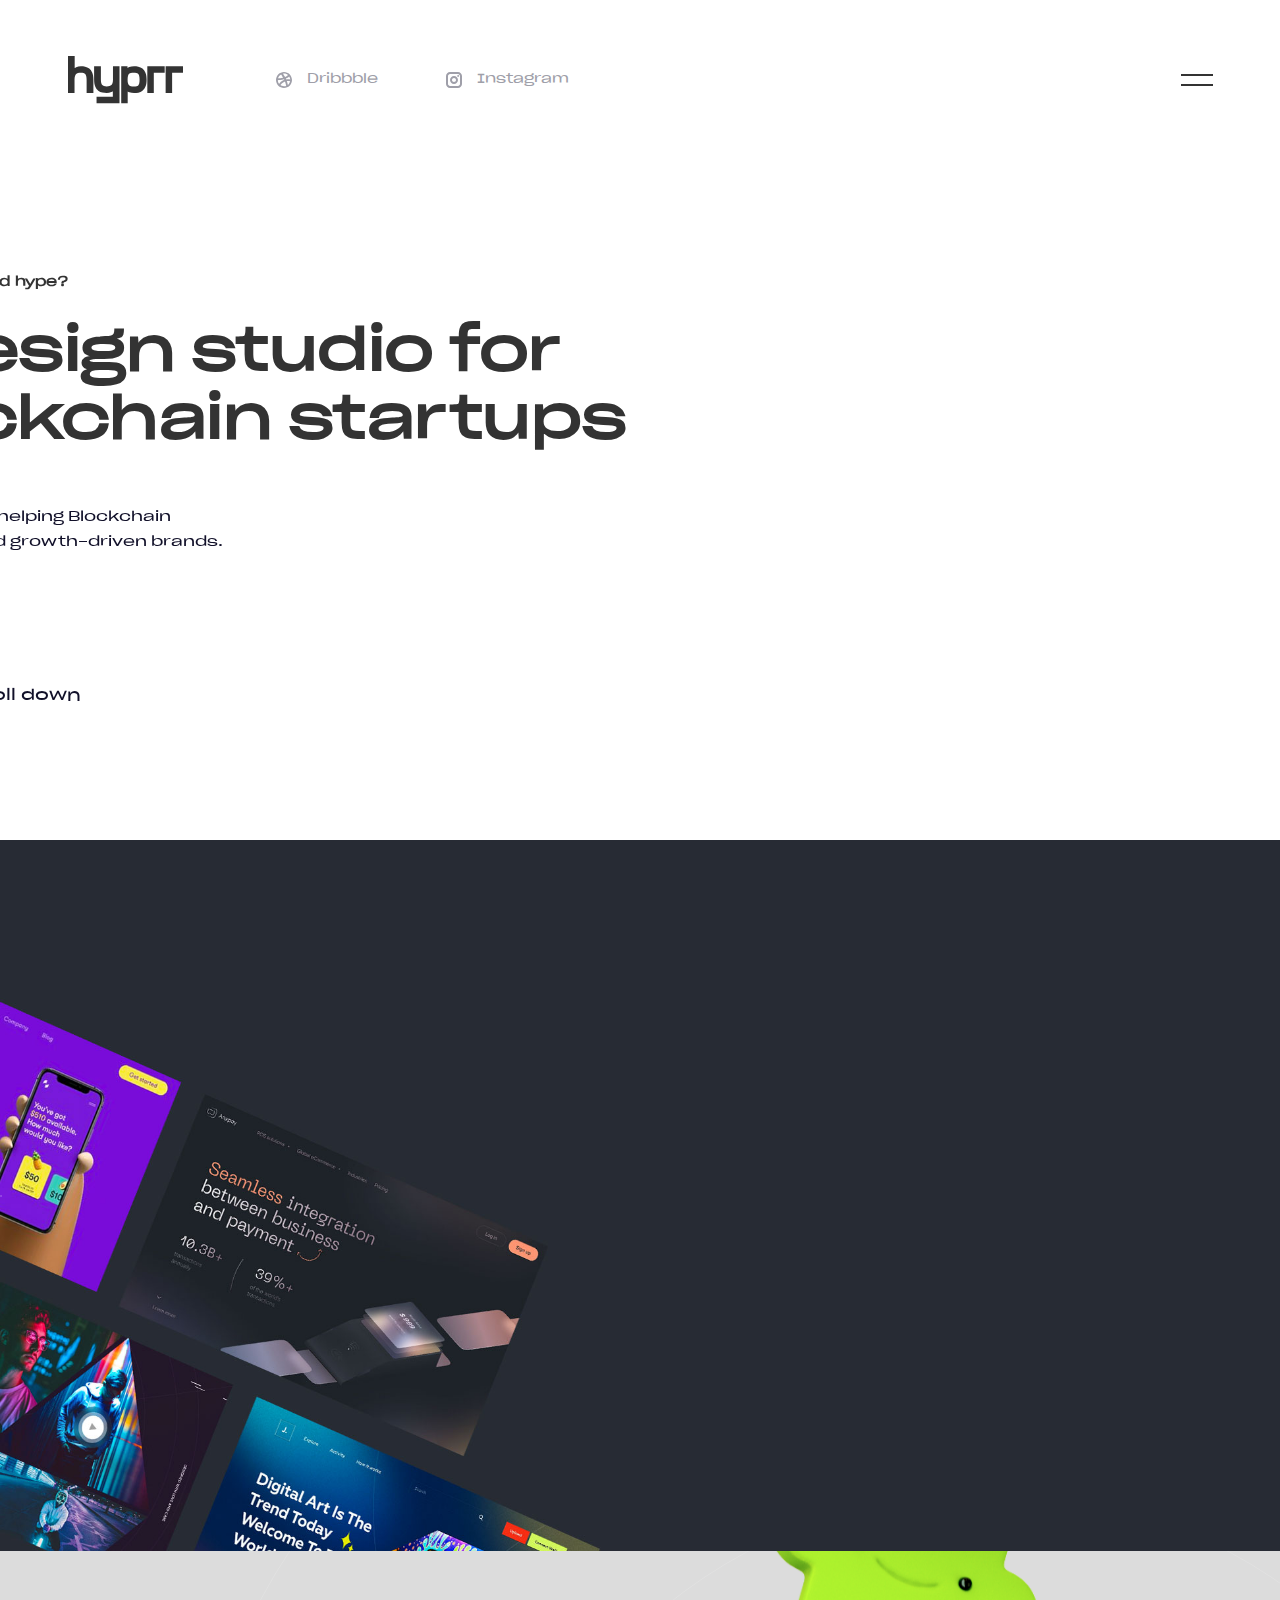
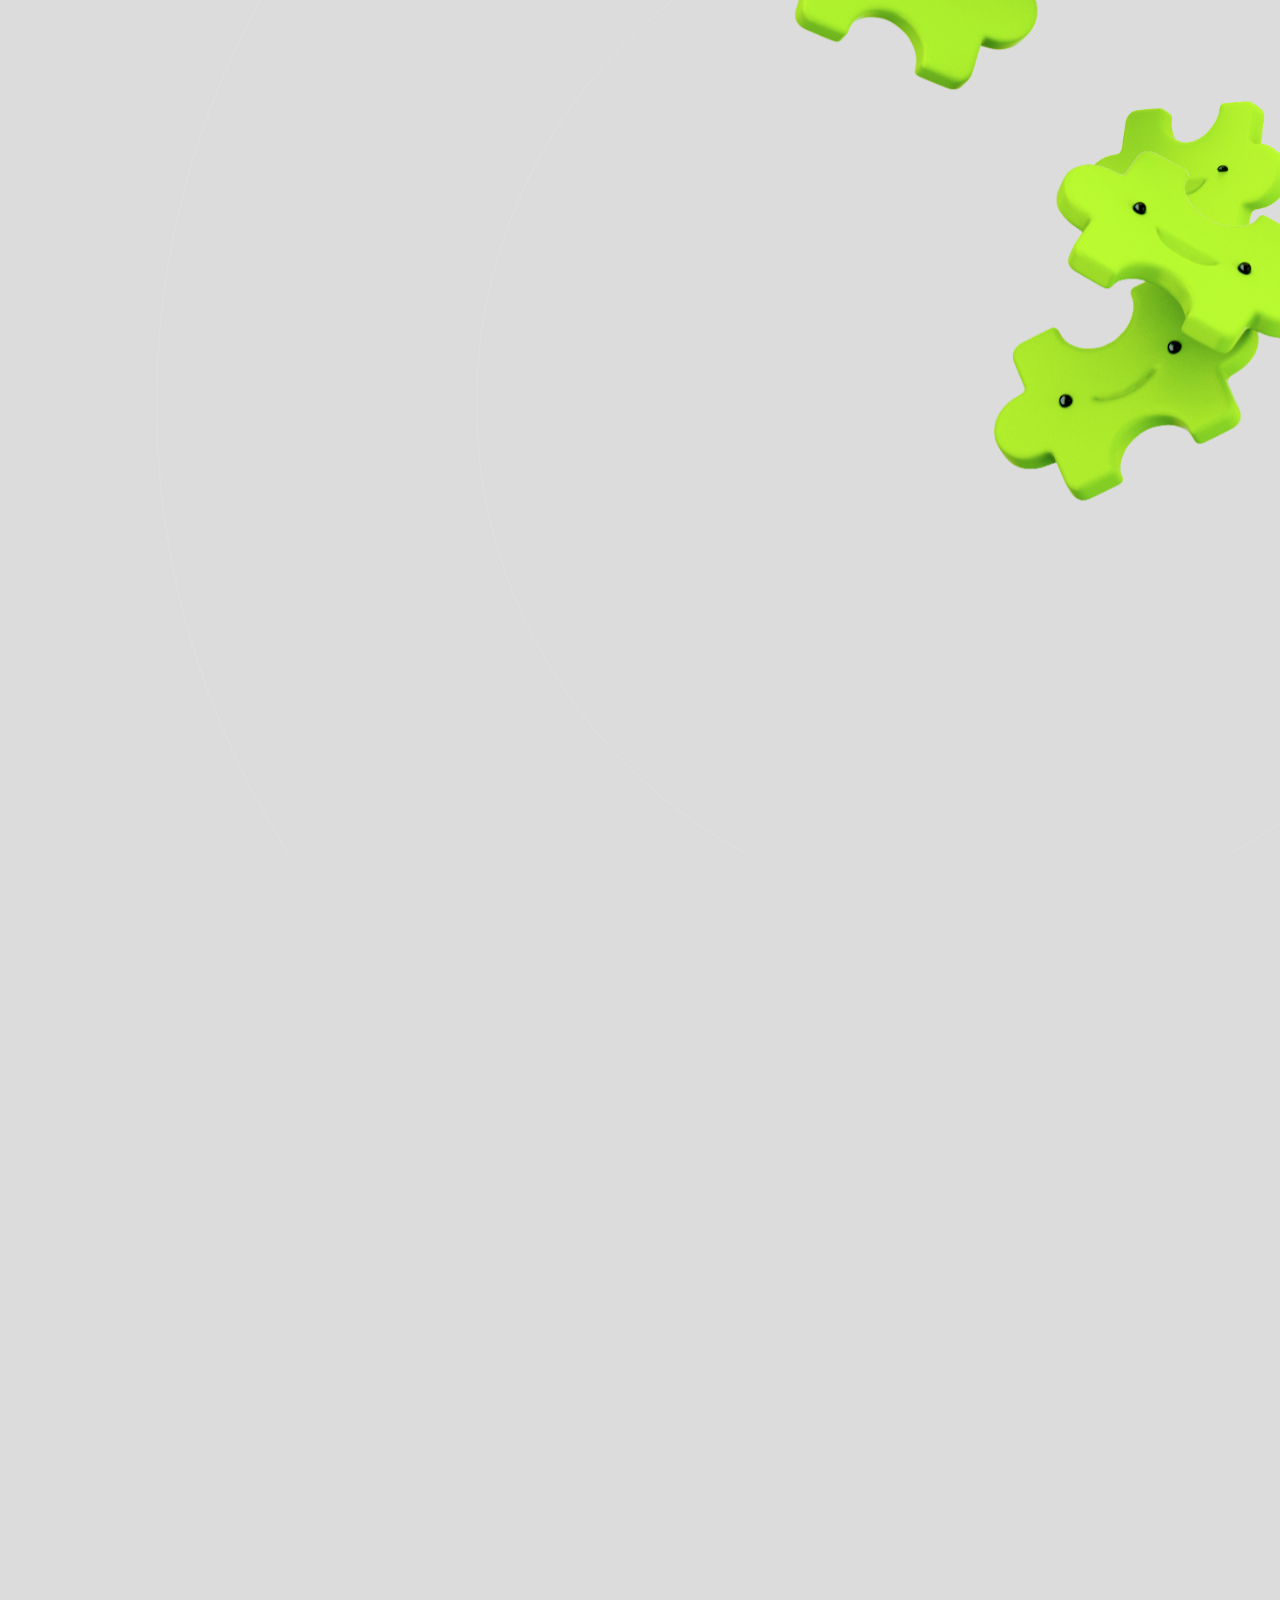
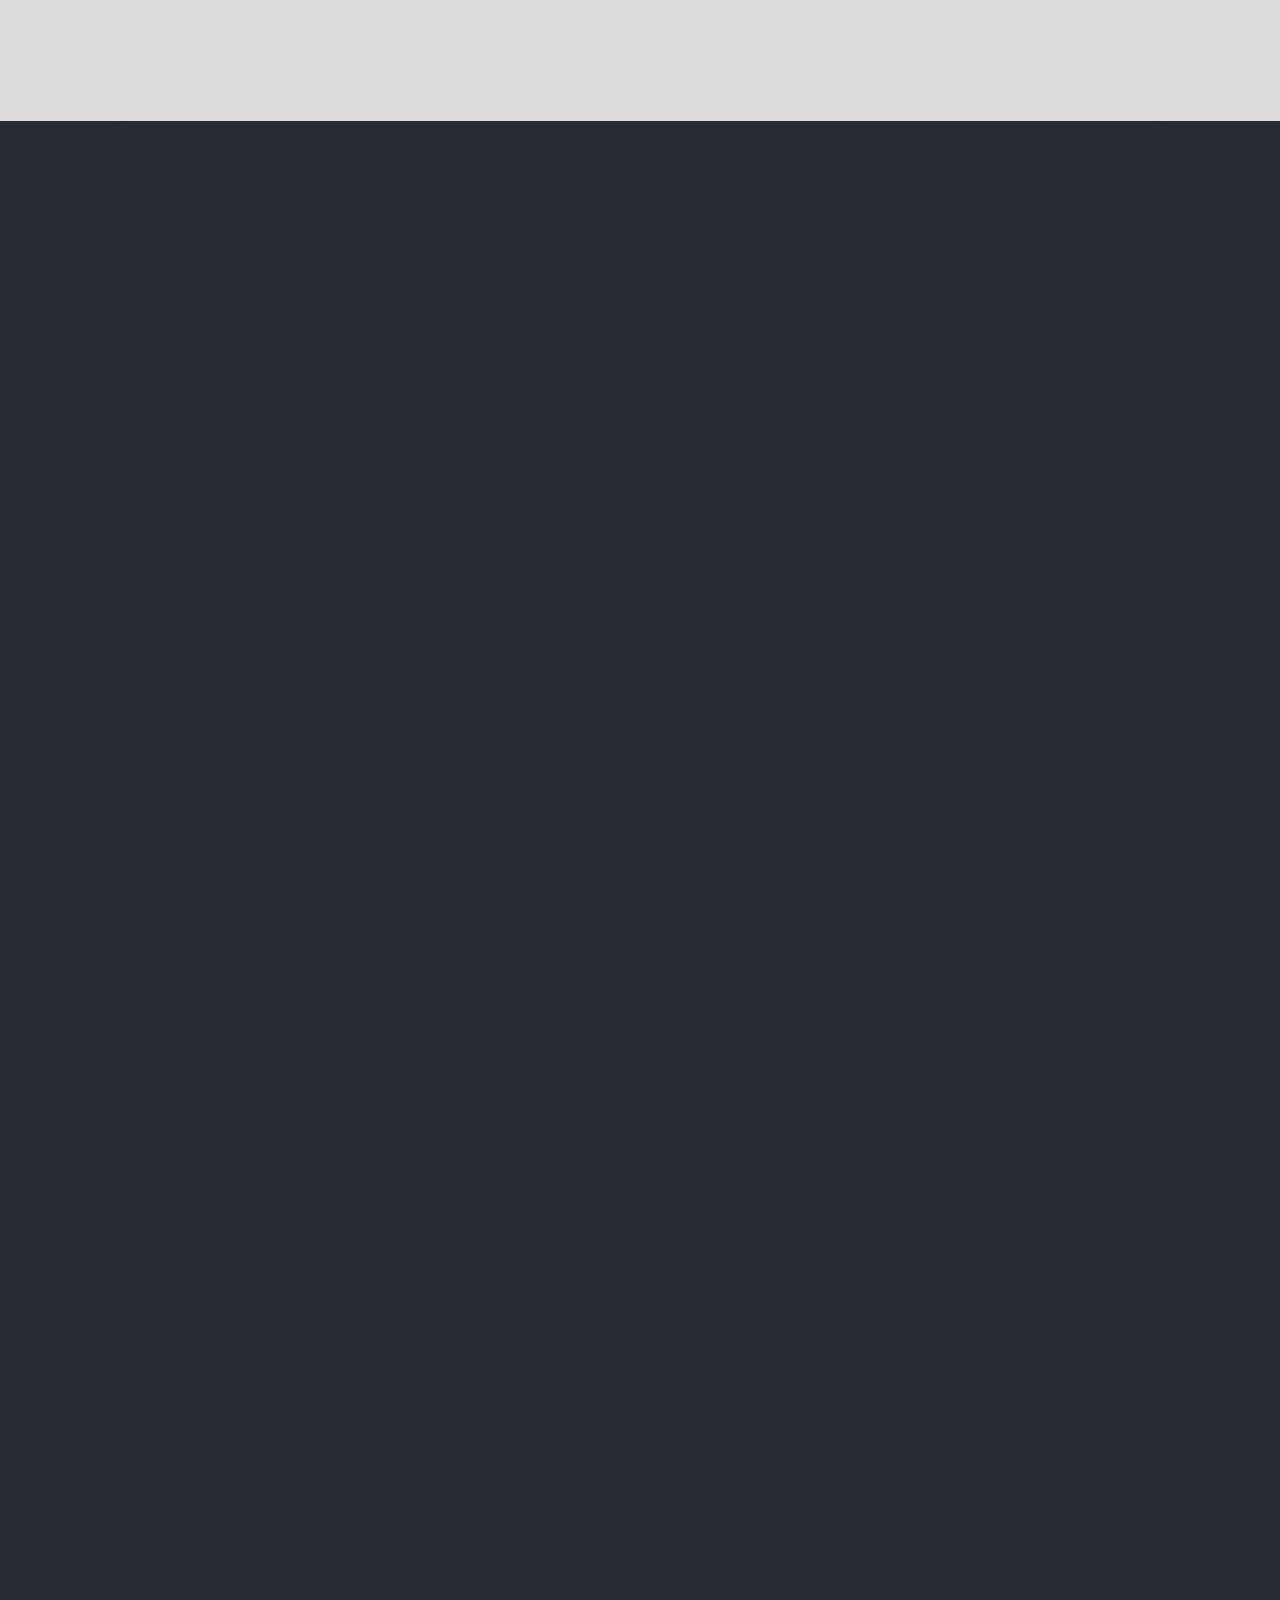
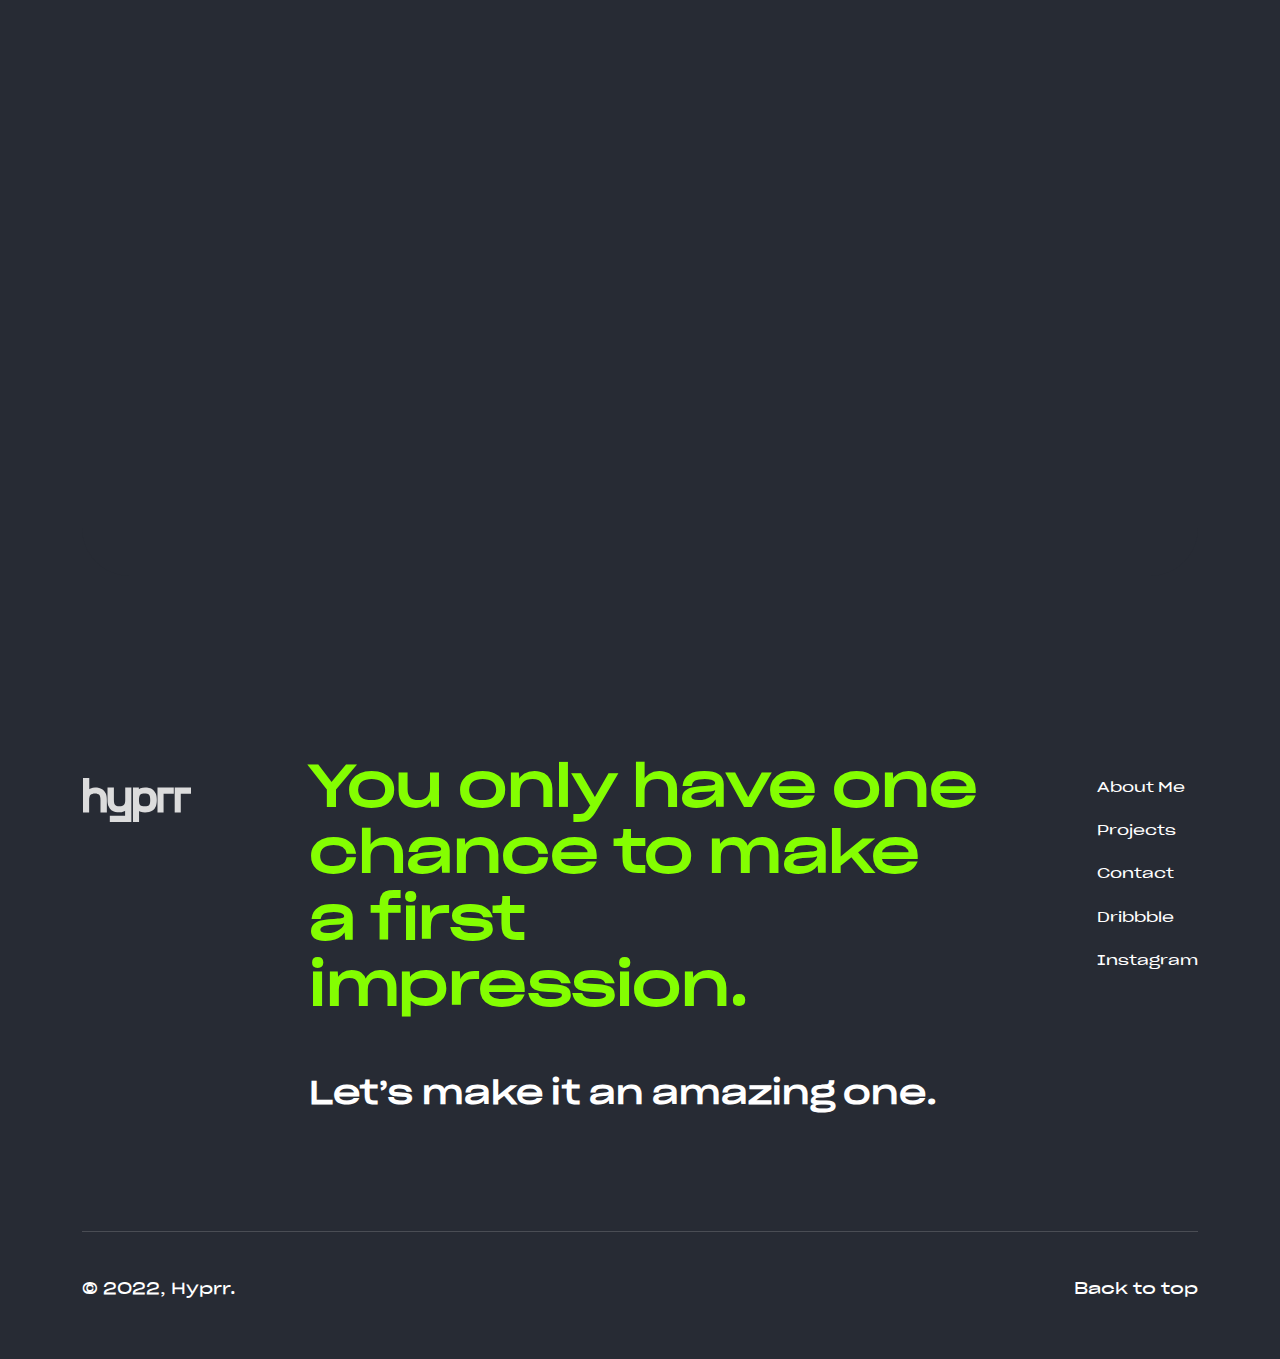
==== index.html @ e41c6fe3 "add" ====
<!DOCTYPE html>
<html lang="en">
  <head>
    <meta charset="utf-8">
    <title>Folio</title>
    <meta http-equiv="X-UA-Compatible" content="IE=Edge">
    <meta name="viewport" content="width=device-width, initial-scale=1, maximum-scale=1.0, user-scalable=no">
    <meta name="format-detection" content="telephone=no">
    <link rel="apple-touch-icon" sizes="180x180" href="img/apple-touch-icon.png">
    <link rel="icon" type="image/png" sizes="32x32" href="img/favicon-32x32.png">
    <link rel="icon" type="image/png" sizes="16x16" href="img/favicon-16x16.png">
    <link rel="styelsheet" href="../fonts/sharp-webfont.woff" type="text/css">
    <link rel="manifest" href="img/site.webmanifest">
    <link rel="mask-icon" href="img/safari-pinned-tab.svg" color="#5bbad5">
    <meta name="msapplication-TileColor" content="#da532c">
    <meta name="theme-color" content="#ffffff">
    <meta name="description" content="Production-ready Portfolio and Case Study Template for Visual Designers">
    <meta name="twitter:card" content="summary">
    <meta name="twitter:site" content="@ui8">
    <meta name="twitter:title" content="Folio Designer">
    <meta name="twitter:description" content="Production-ready Portfolio and Case Study Template for Visual Designers">
    <meta name="twitter:creator" content="@ui8">
    <meta name="twitter:image" content="https://ui8-folio.herokuapp.com/img/twitter-card.jpg">
    <meta property="og:title" content="Folio Designer">
    <meta property="og:type" content="Article">
    <meta property="og:url" content="https://ui8.net/ui8/products/folio-designer">
    <meta property="og:image" content="https://ui8-folio.herokuapp.com/img/fb-og-image.jpg">
    <meta property="og:description" content="Production-ready Portfolio and Case Study Template for Visual Designers">
    <meta property="og:site_name" content="Folio Designer">
    <meta property="fb:admins" content="132951670226590">
    <link rel="stylesheet" media="all" href="css/app.css">
    <script>var viewportmeta = document.querySelector('meta[name="viewport"]');
if (viewportmeta) {
  if (screen.width < 375) {
    var newScale = screen.width / 375;
    viewportmeta.content = 'width=375, minimum-scale=' + newScale + ', maximum-scale=1.0, user-scalable=no, initial-scale=' + newScale + '';
  } else {
    viewportmeta.content = 'width=device-width, maximum-scale=1.0, initial-scale=1.0';
  }
}</script>
  </head>
  <body>
    <div class="page">
      <div class="main">
        <div class="header js-header" id="header">
          <div class="header__center center"><a class="header__logo" href="index.html"><img class="header__pic" src="img/logo.svg" alt="" /></a>
            <div class="header__social header__social_main"><a class="header__link" href="#"><svg class="icon icon-dribbble">
                  <use xlink:href="img/sprite.svg#icon-dribbble"></use>
                </svg>Dribbble</a><a class="header__link" href="#"><svg class="icon icon-instagram">
                  <use xlink:href="img/sprite.svg#icon-instagram"></use>
                </svg>Instagram</a></div><button class="header__burger js-header-burger"></button>
          </div>
          <div class="header__wrapper js-header-wrapper">
            <div class="header__preview"><a class="header__logo" href="index.html"><img class="header__pic" src="img/logo.svg" alt="" /></a>
              <div class="header__img"><img class="header__pic" src="img/bg-header.png" alt="" /></div>
            </div>
            <div class="header__center center">
              <div class="header__contacts"><a class="header__line" href="mailto:hello@ui8.net">
                  <div class="header__icon"><svg class="icon icon-email">
                      <use xlink:href="img/sprite.svg#icon-email"></use>
                    </svg></div>
                  <div class="header__text">hello@ui8.net</div>
                </a>
                <div class="header__line">
                  <div class="header__icon"><svg class="icon icon-place">
                      <use xlink:href="img/sprite.svg#icon-place"></use>
                    </svg></div>
                  <div class="header__text">
                    <p>4074 Ebert Summit Suite 375</p>
                    <p>Lake Leonardchester</p>
                  </div>
                </div><a class="header__line" href="tel:+441236547890">
                  <div class="header__icon"><svg class="icon icon-phone">
                      <use xlink:href="img/sprite.svg#icon-phone"></use>
                    </svg></div>
                  <div class="header__text">+44 123 654 7890 </div>
                </a>
              </div>
              <nav class="header__nav"><a class="header__item" href="#"><span>About</span></a><a class="header__item" href="#"><span>Work</span></a><a class="header__item" href="#"><span>Services</span></a><a class="header__item" href="#"><span>Contact</span></a></nav>
              <div class="header__social header__social_inner"><a class="header__link" href="#"><svg class="icon icon-dribbble">
                    <use xlink:href="img/sprite.svg#icon-dribbble"></use>
                  </svg>Dribbble</a><a class="header__link" href="#"><svg class="icon icon-instagram">
                    <use xlink:href="img/sprite.svg#icon-instagram"></use>
                  </svg>Instagram</a></div>
            </div>
          </div>
        </div>
        <div class="main__bg"><video class="main__video" src="img/video_home.mp4" alt="" autoplay loop muted></video></div>
        <div class="main__center center">
          <div class="main__wrap">
            <div class="main__stage stage" data-aos="transform">Heyy, need hype?</div>
            <h1 class="main__title title h1"><span data-aos="transform" data-aos-delay="150">A design studio for</span><span data-aos="transform" data-aos-delay="300">blockchain startups</span></h1>
            <p class="main__parr" data-aos="transform" data-aos-delay="450">A design studio helping Blockchain startups to build growth-driven brands.</p><a class="scroll js-scroll" href="#details" data-aos="transform">
              <div class="scroll__icon"><img class="scroll__pic" src="img/scroll.svg" alt=""></div>
              <div class="scroll__text">Scroll down</div>
            </a>
          </div>
        </div>
      </div>
      <div class="wedo">
        <div class="wedo__circles"></div>
        <div class="wedo__center center">
          <div class="wedo__wrap">
            <div class="wedo__container">
              <div class="wedo__stage stage stage_green" data-aos="animation-scale-y">What we Do</div>
              <div class="wedo__stage--subtitle stage--subtitle stage--subtitle" data-aos="animation-scale-y">Our Services</div>
            </div>
            <div class="wedo__container">
              <h2 class="wedo__title title h1" data-aos="animation-scale-y" data-aos-delay="150">Strategy</h2>
              <h2 class="wedo__title title h1" data-aos="animation-scale-y" data-aos-delay="150">Branding</h2>
              <h2 class="wedo__title title h1" data-aos="animation-scale-y" data-aos-delay="150">Web</h2>
              <h2 class="wedo__title title h1" data-aos="animation-scale-y" data-aos-delay="150">UX/UI</h2>
              <h2 class="wedo__title title h1" data-aos="animation-scale-y" data-aos-delay="150">NFT</h2>
              <h2 class="wedo__title title h1" data-aos="animation-scale-y" data-aos-delay="150">Social Media</h2>
              <h2 class="wedo__title title h1" data-aos="animation-scale-y" data-aos-delay="150">Animation</h2>
            </div>
          </div>
        </div>
      </div>
      <div class="workwith">
        <div class="cases__figure"><img class="cases__pic js-parallax" data-scale="2" data-orientation="down" src="img/Bloque_03_layer-1.png" alt=""></div>
        <div class="cases__figure"><img class="cases__pic js-parallax" data-scale="1.8" data-orientation="down" src="img/Bloque_03_layer-2.png" alt=""></div>
        <div class="cases__figure"><img class="cases__pic js-parallax" data-scale="1.8" data-orientation="down" src="img/Bloque_03_layer-3.png" alt=""></div>
        <div class="workwith__circles"></div>
        <div class="workwith__center center">
          <div class="workwith__wrap">
            <div class="workwith__stage stage stage_gray" data-aos="animation-scale-y">Who I Work With</div>
            <h2 class="workwith__title title h1" data-aos="animation-scale-y" data-aos-delay="150">We build impactful brand experiences</h2>
            <div class="workwith__text" data-aos="animation-scale-y" data-aos-delay="300">We’ve been part of this space for a while and decided that it’s time to set the bar higher when it comes to design and communication. We look to work closely with project founders on bringing their vision to life, understanding the needs and wants of their target audience.</div><a class="scroll js-scroll" data-aos="animation-scale-y" href="#cases">
              <div class="scroll__icon"><img class="scroll__pic" src="img/scroll.svg" alt=""></div>
              <div class="scroll__text">Scroll down</div>
            </a>
          </div>
        </div>
      </div>
      <div class="hypeup">
        <!-- .hypeup__circles-->
        <div class="hypeup__center center">
          <div class="hypeup__wrap">
            <h2 class="hypeup__title title h1" data-aos="animation-scale-y" data-aos-delay="150">Drive growth</h2>
            <div class="hypeup__text" data-aos="animation-scale-y" data-aos-delay="300">Using design to create a positive impact and drive organic growth.</div>
            <div class="hypeup__container">
              <div class="hypeup__item">
                <h2 class="hypeup__subtitle subtitle h2" data-aos="animation-scale-y" data-aos-delay="100">01</h2>
                <p class="hypeup__stext" data-aos="animation-scale-y" data-aos-delay="100">Laser-focused on tackling your crypto organization’s graphic design needs end-to-end</p>
              </div>
              <div class="hypeup__item">
                <h2 class="hypeup__subtitle subtitle h2" data-aos="animation-scale-y" data-aos-delay="100">02</h2>
                <p class="hypeup__stext" data-aos="animation-scale-y" data-aos-delay="100">Communicate better with your audience and stand out from the crowd</p>
              </div>
              <div class="hypeup__item">
                <h2 class="hypeup__subtitle subtitle h2" data-aos="animation-scale-y" data-aos-delay="100">03</h2>
                <p class="hypeup__stext" data-aos="animation-scale-y" data-aos-delay="100">Fast turnarounds & reliable results</p>
              </div>
              <div class="hypeup__item">
                <h2 class="hypeup__subtitle subtitle h2" data-aos="animation-scale-y" data-aos-delay="100">04</h2>
                <p class="hypeup__stext" data-aos="animation-scale-y" data-aos-delay="100">We gather Marketing and DesignOps experience into a product/market fit solution</p>
              </div>
            </div>
          </div>
        </div>
        <!--.cases.cases_main#cases.cases__center.center
	.cases__stage.stage(data-aos="animation-scale-y") Portfolio
	h2.cases__title.h1(data-aos="animation-scale-y" data-aos-delay="150") Look at My <br>Products.
	.cases__nav(data-aos="animation-scale-y" data-aos-delay="300")
		a.cases__link.active(href="#") Website
		a.cases__link(href="#") Illustration
		a.cases__link(href="#") Mobile
	.cases__list.js-owl(data-items-mobile-portrait="1" data-items-mobile-album="1" data-autoheight)
		mixin casesItem(src, delay)
			a.cases__item(data-aos="animation-translate-y" data-aos-delay=delay href="case.html")
				.cases__preview
					img.cases__pic(src=src alt="")
					.cases__box Case <br>Study
				.cases__body
					h4.cases__info.h4 Collab Landing Page
					.cases__text UI Kit, Coded Template
		+casesItem('img/cases-pic-1.jpg', '')
		+casesItem('img/cases-pic-2.jpg', '200')
		+casesItem('img/cases-pic-3.jpg', '')
		+casesItem('img/cases-pic-4.jpg', '200')
		+casesItem('img/cases-pic-5.jpg', '')
		+casesItem('img/cases-pic-6.jpg', '200')
.cases__figures
	.cases__figure
		img.cases__pic.js-parallax(data-scale="2" data-orientation="down" src="img/figure-2.png" alt="")
	.cases__figure
		img.cases__pic.js-parallax(data-scale="1.8" data-orientation="down" src="img/figure-3.png" alt="")-->
        <!--.review.review__center.center
	.review__stage.stage(data-aos="animation-scale-y") What People Say
	h2.review__title.title.h1(data-aos="animation-scale-y" data-aos-delay="200") Trusted by <br>Clients.
	.review__container(data-aos="animation-translate-y" data-aos-delay="400")
		.review__slider.owl-carousel.js-slider-review
			.review__item
				.review__text “ Folio Designer is a clean and creative landing page that matches with any freelancer or designer, you can easily to build the page in Sketch or Figma.”
				.review__author
					.review__ava
						img.review__pic(src="img/ava-1.jpg" alt="")
					.review__details
						.review__man.h5 Dash
						.review__company UI8
			.review__item
				.review__text “ Folio Designer is a clean and creative landing page that matches with any freelancer or designer, you can easily to build the page in Sketch or Figma.”
				.review__author
					.review__ava
						img.review__pic(src="img/ava-1.jpg" alt="")
					.review__details
						.review__man.h5 Dash
						.review__company UI8
			.review__item
				.review__text “ Folio Designer is a clean and creative landing page that matches with any freelancer or designer, you can easily to build the page in Sketch or Figma.”
				.review__author
					.review__ava
						img.review__pic(src="img/ava-1.jpg" alt="")
					.review__details
						.review__man.h5 Dash
						.review__company UI8
			.review__item
				.review__text “ Folio Designer is a clean and creative landing page that matches with any freelancer or designer, you can easily to build the page in Sketch or Figma.”
				.review__author
					.review__ava
						img.review__pic(src="img/ava-1.jpg" alt="")
					.review__details
						.review__man.h5 Dash
						.review__company UI8
.review__bg
	.review__preview
		img.review__pic.js-parallax(data-scale="1.5" data-orientation="down" src="img/review-cube.png" alt="")
	.review__preview
		img.review__pic(src="img/review-cube.png" alt="")-->
        <div class="wrapper wrapper_dark">
          <div class="contacts">
            <div class="contacts__center center">
              <div class="contacts__container">
                <div class="contacts__wrap">
                  <h2 class="contacts__title h1" data-aos="animation-scale-y" data-aos-delay="200">Let’s Work <br>Together.</h2>
                  <div class="contacts__stage stage stage__white" data-aos="animation-scale-y">We want to get to know you</div>
                  <div class="contacts__info h3" data-aos="animation-scale-y" data-aos-delay="400">How can we help you?</div>
                </div>
                <div class="contacts__row">
                  <form class="contacts__form" data-aos="animation-translate-y" data-aos-delay="200">
                    <div class="span4" id="register_webinar"><input type="checkbox" name="register_webinar_" value="1" id="wnr1" /><input type="checkbox" name="register_webinar_" value="2" id="wnr2" /><input type="checkbox" name="register_webinar_" value="3" id="wnr3" /><input type="checkbox" name="register_webinar_" value="4" id="wnr4" /><input type="checkbox" name="register_webinar_" value="5" id="wnr5" /><input type="checkbox" name="register_webinar_" value="6" id="wnr6" /><input type="checkbox" name="register_webinar_" value="7" id="wnr7" /><label for="wnr1"><i class="yes"></i>
                        <div class="contacts__brand"><span></span>
                          <Brand>ID</Brand>
                        </div>
                      </label><label for="wnr2"><i class="yes"></i>
                        <div class="contacts__brand"><span>Website
                          </span></div>
                      </label><label for="wnr3"><i class="yes"></i>
                        <div class="contacts__brand"><span></span>
                          <Brand>ID + Website</Brand>
                        </div>
                      </label><label for="wnr4"><i class="yes"></i>
                        <div class="contacts__brand"><span></span>
                          <Digital>Content</Digital>
                        </div>
                      </label><label for="wnr5"><i class="yes"></i>
                        <div class="contacts__brand"><span></span>
                          <Interface>Design</Interface>
                        </div>
                      </label><label for="wnr6"><i class="yes"></i>
                        <div class="contacts__brand"><span></span>
                          <NFT>Design</NFT>
                        </div>
                      </label><label for="wnr7"><i class="yes"></i>
                        <div class="contacts__brand"><span></span>
                          <Motion>Graphic Video</Motion>
                        </div>
                      </label></div>
                    <div class="contacts__stage stage stage__white" data-aos="animation-scale-y">Your budget is</div>
                    <div class="span4" id="register_webinar"><input type="radio" name="register_webinar_" value="1" id="wnl1" /><input type="radio" name="register_webinar_" value="2" id="wnl2" /><input type="radio" name="register_webinar_" value="3" id="wnl3" /><input type="radio" name="register_webinar_" value="4" id="wnl4" /><label for="wnl1"><i class="yes"></i>
                        <div class="contacts__brand"><span></span>
                          <USD>2-5k</USD>
                        </div>
                      </label><label for="wnl2"><i class="yes"></i>
                        <div class="contacts__brand"><span></span>
                          <USD>5k-10k</USD>
                        </div>
                      </label><label for="wnl3"><i class="yes"></i>
                        <div class="contacts__brand"><span></span>
                          <USD>20-50k</USD>
                        </div>
                      </label><label for="wnl4"><i class="yes"></i>
                        <div class="contacts__brand"><span></span>
                          <USD>+50k</USD>
                        </div>
                      </label></div>
                    <div class="contacts__stage stage stage__white" data-aos="animation-scale-y">Some info about you and your project and we’re done </div>
                    <div class="flex_contact">
                      <div class="contacts__field field">
                        <div class="contacts__name">Full Name</div>
                        <div class="field__wrap"><input class="field__input" type="text" name="name" placeholder="Satoshi Nakamoto" /></div>
                      </div>
                      <div class="contacts__field field">
                        <div class="contacts__name">E-mail</div>
                        <div class="field__wrap"><input class="field__input" type="email" name="email" placeholder="satoshi@nakamoto.com" /></div>
                      </div>
                    </div>
                    <div class="flex_contact">
                      <div class="contacts__field field">
                        <div class="contacts__name">Your project</div>
                        <div class="field__wrap"><input class="field__input" type="text" name="name" placeholder="e.g. NFT Marketplace" /></div>
                      </div>
                      <div class="contacts__field field">
                        <div class="contacts__name">Where do you know us from?</div>
                        <div class="field__wrap"><input class="field__input" type="email" name="email" placeholder="Telegram Group" /></div>
                      </div>
                    </div>
                    <div class="flex_contact">
                      <div class="contacts__field field">
                        <div class="contacts__name">Deadline</div>
                        <div class="field__wrap"><input class="field__input" type="text" name="name" placeholder="e.g. August 10 2022" /></div>
                      </div>
                      <div class="contacts__field field">
                        <div class="contacts__name">Telephone</div>
                        <div class="field__wrap"><input class="field__input" type="email" name="email" placeholder="e.g. +54 911 1234 5678" /></div>
                      </div>
                    </div>
                    <div class="contacts__field field field_textarea">
                      <div class="contacts__name">What’s on your mind</div>
                      <div class="field__wrap"><textarea class="field__textarea" name="message" placeholder="e.g. I want a new logo and landing page for my project. We are a NFT Marketplace from Berlin"></textarea></div>
                    </div>
                    <div class="contacts__btn"><button class="btn btn_green"><span class="btn__text">Send</span><svg class="icon icon-arrow-right">
                          <use xlink:href="img/sprite.svg#icon-arrow-right"></use>
                        </svg></button></div>
                  </form>
                </div>
                <div class="contacts__category h5">Let’s connect</div>
                <div class="contacts__social">
                  <div class="contacts__box" data-aos="animation-translate-y"><a class="contacts__link" href="#"><svg class="icon icon-instagram">
                        <use xlink:href="img/sprite.svg#icon-instagram"></use>
                      </svg>
                      <div class="contacts__text">Instagram</div>
                    </a></div>
                  <div class="contacts__box" data-aos="animation-translate-y" data-aos-delay="150"><a class="contacts__link" href="#"><svg class="icon icon-instagram">
                        <use xlink:href="img/sprite.svg#icon-instagram"></use>
                      </svg>
                      <div class="contacts__text">Instagram</div>
                    </a></div>
                  <div class="contacts__box" data-aos="animation-translate-y" data-aos-delay="300"><a class="contacts__link" href="#"><svg class="icon icon-instagram">
                        <use xlink:href="img/sprite.svg#icon-instagram"></use>
                      </svg>
                      <div class="contacts__text">Instagram</div>
                    </a></div>
                  <div class="contacts__box" data-aos="animation-translate-y" data-aos-delay="450"><a class="contacts__link" href="#"><svg class="icon icon-instagram">
                        <use xlink:href="img/sprite.svg#icon-instagram"></use>
                      </svg>
                      <div class="contacts__text">Instagram</div>
                    </a></div>
                </div>
              </div>
            </div>
          </div>
          <div class="footer">
            <div class="footer__center center">
              <div class="footer__body"><a class="footer__logo" href="index.html"><img class="footer__pic" src="img/logo-empty.svg" alt="" /></a>
                <div class="footer__wrap">
                  <div class="footer__title h1">You only have one chance to make a first impression.</div>
                  <div class="footer__info h4">Let’s make it an amazing one.</div>
                </div>
                <div class="footer__menu"><a class="footer__link" href="#">About Me</a><a class="footer__link" href="#">Projects</a><a class="footer__link" href="#">Contact</a><a class="footer__link" href="#">Dribbble</a><a class="footer__link" href="#">Instagram</a></div>
              </div>
              <div class="footer__bottom">
                <div class="footer__copyright">© 2022, Hyprr.</div><a class="footer__scroll js-scroll" href="#header">Back to top</a>
              </div>
            </div>
            <!--.footer__bg.footer__preview
	img.footer__pic.js-parallax(data-scale="1.5" data-orientation="down" src="img/footer-cube-1.png" alt="")
.footer__preview
	img.footer__pic.js-parallax(data-scale="1.8" data-orientation="up" src="img/footer-cube-1.png" alt="")-->
          </div>
        </div>
      </div>
      <div class="cursor"></div>
    </div>
    <script src="js/app.js"></script>
    <script src="js/common.js"></script>
  </body>
</html>
---- css/app.css ----
@import url("https://fonts.googleapis.com/css2?family=Poppins:wght@400;500;600;700&display=swap");
html, body, div, span, applet, object, iframe, h1, h2, h3, h4, h5, h6, p, blockquote, pre, a, abbr, acronym, address, big, cite, code, del, dfn, em, img, ins, kbd, q, s, samp, small, strike, strong, sub, sup, tt, var, b, u, i, center, dl, dt, dd, ol, ul, li, fieldset, form, label, legend, table, caption, tbody, tfoot, thead, tr, th, td, article, aside, canvas, details, embed, figure, figcaption, footer, header, hgroup, menu, nav, output, ruby, section, summary, time, mark, audio, video { margin: 0; padding: 0; border: 0; vertical-align: baseline; }

html { -ms-text-size-adjust: 100%; -webkit-text-size-adjust: 100%; }

img, fieldset, a img { border: none; }

input[type="text"], input[type="email"], input[type="tel"], textarea { -webkit-appearance: none; }

input[type="submit"], button { cursor: pointer; background: none; }

input[type="submit"]::-moz-focus-inner, button::-moz-focus-inner { padding: 0; border: 0; }

textarea { overflow: auto; }

input { -webkit-appearance: none; -moz-appearance: none; appearance: none; }

input, button { margin: 0; padding: 0; border: 0; }

div, input, textarea, select, button, h1, h2, h3, h4, h5, h6, a, span, a:focus { outline: none; }

select:-moz-focusring { color: transparent; text-shadow: 0 0 0 #000; }

ul, ol { list-style-type: none; }

table { border-spacing: 0; border-collapse: collapse; width: 100%; }

html { -webkit-box-sizing: border-box; box-sizing: border-box; }

*, *:before, *:after { -webkit-box-sizing: inherit; box-sizing: inherit; }

a { text-decoration: none; }

a, button { -webkit-tap-highlight-color: rgba(0, 0, 0, 0); }

.icon-arrow-left { width: 1.38em; height: 1em; fill: #FFF; }

.icon-arrow-next { width: 0.57em; height: 1em; fill: #9F9FA9; }

.icon-arrow-prev { width: 0.57em; height: 1em; fill: #9F9FA9; }

.icon-arrow-right { width: 1.38em; height: 1em; fill: #fff; }

.icon-arrows { width: 0.67em; height: 1em; fill: #111029; }

.icon-dribbble { width: 1em; height: 1em; fill: #111029; }

.icon-email { width: 1.2em; height: 1em; fill: #4C40F7; }

.icon-instagram { width: 1em; height: 1em; fill: #9F9FA9; }

.icon-message { width: 1em; height: 1em; fill: #111029; }

.icon-phone { width: 0.94em; height: 1em; fill: #4C40F7; }

.icon-place { width: 1em; height: 1em; fill: #4C40F7; }

.icon-profile { width: 0.94em; height: 1em; fill: #111029; }

.icon-send { width: 1em; height: 1em; fill: #4C40F7; }

/** Owl Carousel v2.3.4 Copyright 2013-2018 David Deutsch Licensed under: SEE LICENSE IN https://github.com/OwlCarousel2/OwlCarousel2/blob/master/LICENSE */
/* Owl Carousel - Core */
.owl-carousel { display: none; width: 100%; -webkit-tap-highlight-color: transparent; /* position relative and z-index fix webkit rendering fonts issue */ position: relative; z-index: 1; }

.owl-carousel .owl-stage { position: relative; -ms-touch-action: pan-Y; touch-action: manipulation; -moz-backface-visibility: hidden; /* fix firefox animation glitch */ }

.owl-carousel .owl-stage:after { content: "."; display: block; clear: both; visibility: hidden; line-height: 0; height: 0; }

.owl-carousel .owl-stage-outer { position: relative; overflow: hidden; /* fix for flashing background */ -webkit-transform: translate3d(0px, 0px, 0px); }

.owl-carousel .owl-wrapper, .owl-carousel .owl-item { -webkit-backface-visibility: hidden; -moz-backface-visibility: hidden; -ms-backface-visibility: hidden; -webkit-transform: translate3d(0, 0, 0); -moz-transform: translate3d(0, 0, 0); -ms-transform: translate3d(0, 0, 0); }

.owl-carousel .owl-item { position: relative; min-height: 1px; float: left; -webkit-backface-visibility: hidden; -webkit-tap-highlight-color: transparent; -webkit-touch-callout: none; }

.owl-carousel .owl-item img { display: block; width: 100%; }

.owl-carousel .owl-nav.disabled, .owl-carousel .owl-dots.disabled { display: none; }

.owl-carousel .owl-nav .owl-prev, .owl-carousel .owl-nav .owl-next, .owl-carousel .owl-dot { cursor: pointer; -webkit-user-select: none; -moz-user-select: none; -ms-user-select: none; user-select: none; }

.owl-carousel .owl-nav button.owl-prev, .owl-carousel .owl-nav button.owl-next, .owl-carousel button.owl-dot { background: none; color: inherit; border: none; padding: 0 !important; font: inherit; }

.owl-carousel.owl-loaded { display: block; }

.owl-carousel.owl-loading { opacity: 0; display: block; }

.owl-carousel.owl-hidden { opacity: 0; }

.owl-carousel.owl-refresh .owl-item { visibility: hidden; }

.owl-carousel.owl-drag .owl-item { -ms-touch-action: pan-y; touch-action: pan-y; -webkit-user-select: none; -moz-user-select: none; -ms-user-select: none; user-select: none; }

.owl-carousel.owl-grab { cursor: move; cursor: -webkit-grab; cursor: grab; }

.owl-carousel.owl-rtl { direction: rtl; }

.owl-carousel.owl-rtl .owl-item { float: right; }

/* No Js */
.no-js .owl-carousel { display: block; }

/* Owl Carousel - Animate Plugin */
.owl-carousel .animated { -webkit-animation-duration: 1000ms; animation-duration: 1000ms; -webkit-animation-fill-mode: both; animation-fill-mode: both; }

.owl-carousel .owl-animated-in { z-index: 0; }

.owl-carousel .owl-animated-out { z-index: 1; }

.owl-carousel .fadeOut { -webkit-animation-name: fadeOut; animation-name: fadeOut; }

@-webkit-keyframes fadeOut { 0% { opacity: 1; }
  100% { opacity: 0; } }

@keyframes fadeOut { 0% { opacity: 1; }
  100% { opacity: 0; } }

/* Owl Carousel - Auto Height Plugin */
.owl-height { -webkit-transition: height 500ms ease-in-out; -o-transition: height 500ms ease-in-out; transition: height 500ms ease-in-out; }

/* Owl Carousel - Lazy Load Plugin */
.owl-carousel .owl-item { /** This is introduced due to a bug in IE11 where lazy loading combined with autoheight plugin causes a wrong calculation of the height of the owl-item that breaks page layouts */ }

.owl-carousel .owl-item .owl-lazy { opacity: 0; -webkit-transition: opacity 400ms ease; -o-transition: opacity 400ms ease; transition: opacity 400ms ease; }

.owl-carousel .owl-item .owl-lazy[src^=""], .owl-carousel .owl-item .owl-lazy:not([src]) { max-height: 0; }

.owl-carousel .owl-item img.owl-lazy { -webkit-transform-style: preserve-3d; transform-style: preserve-3d; }

/* Owl Carousel - Video Plugin */
.owl-carousel .owl-video-wrapper { position: relative; height: 100%; background: #000; }

.owl-carousel .owl-video-play-icon { position: absolute; height: 80px; width: 80px; left: 50%; top: 50%; margin-left: -40px; margin-top: -40px; background: url("owl.video.play.png") no-repeat; cursor: pointer; z-index: 1; -webkit-backface-visibility: hidden; -webkit-transition: -webkit-transform 100ms ease; transition: -webkit-transform 100ms ease; -o-transition: transform 100ms ease; transition: transform 100ms ease; transition: transform 100ms ease, -webkit-transform 100ms ease; }

.owl-carousel .owl-video-play-icon:hover { -ms-transform: scale(1.3, 1.3); -webkit-transform: scale(1.3, 1.3); transform: scale(1.3, 1.3); }

.owl-carousel .owl-video-playing .owl-video-tn, .owl-carousel .owl-video-playing .owl-video-play-icon { display: none; }

.owl-carousel .owl-video-tn { opacity: 0; height: 100%; background-position: center center; background-repeat: no-repeat; background-size: contain; -webkit-transition: opacity 400ms ease; -o-transition: opacity 400ms ease; transition: opacity 400ms ease; }

.owl-carousel .owl-video-frame { position: relative; z-index: 1; height: 100%; width: 100%; }

[data-aos][data-aos][data-aos-duration="50"], body[data-aos-duration="50"] [data-aos] { -webkit-transition-duration: 50ms; -o-transition-duration: 50ms; transition-duration: 50ms; }

[data-aos][data-aos][data-aos-delay="50"], body[data-aos-delay="50"] [data-aos] { -webkit-transition-delay: 0; -o-transition-delay: 0; transition-delay: 0; }

[data-aos][data-aos][data-aos-delay="50"].aos-animate, body[data-aos-delay="50"] [data-aos].aos-animate { -webkit-transition-delay: 50ms; -o-transition-delay: 50ms; transition-delay: 50ms; }

[data-aos][data-aos][data-aos-duration="100"], body[data-aos-duration="100"] [data-aos] { -webkit-transition-duration: .1s; -o-transition-duration: .1s; transition-duration: .1s; }

[data-aos][data-aos][data-aos-delay="100"], body[data-aos-delay="100"] [data-aos] { -webkit-transition-delay: 0; -o-transition-delay: 0; transition-delay: 0; }

[data-aos][data-aos][data-aos-delay="100"].aos-animate, body[data-aos-delay="100"] [data-aos].aos-animate { -webkit-transition-delay: .1s; -o-transition-delay: .1s; transition-delay: .1s; }

[data-aos][data-aos][data-aos-duration="150"], body[data-aos-duration="150"] [data-aos] { -webkit-transition-duration: .15s; -o-transition-duration: .15s; transition-duration: .15s; }

[data-aos][data-aos][data-aos-delay="150"], body[data-aos-delay="150"] [data-aos] { -webkit-transition-delay: 0; -o-transition-delay: 0; transition-delay: 0; }

[data-aos][data-aos][data-aos-delay="150"].aos-animate, body[data-aos-delay="150"] [data-aos].aos-animate { -webkit-transition-delay: .15s; -o-transition-delay: .15s; transition-delay: .15s; }

[data-aos][data-aos][data-aos-duration="200"], body[data-aos-duration="200"] [data-aos] { -webkit-transition-duration: .2s; -o-transition-duration: .2s; transition-duration: .2s; }

[data-aos][data-aos][data-aos-delay="200"], body[data-aos-delay="200"] [data-aos] { -webkit-transition-delay: 0; -o-transition-delay: 0; transition-delay: 0; }

[data-aos][data-aos][data-aos-delay="200"].aos-animate, body[data-aos-delay="200"] [data-aos].aos-animate { -webkit-transition-delay: .2s; -o-transition-delay: .2s; transition-delay: .2s; }

[data-aos][data-aos][data-aos-duration="250"], body[data-aos-duration="250"] [data-aos] { -webkit-transition-duration: .25s; -o-transition-duration: .25s; transition-duration: .25s; }

[data-aos][data-aos][data-aos-delay="250"], body[data-aos-delay="250"] [data-aos] { -webkit-transition-delay: 0; -o-transition-delay: 0; transition-delay: 0; }

[data-aos][data-aos][data-aos-delay="250"].aos-animate, body[data-aos-delay="250"] [data-aos].aos-animate { -webkit-transition-delay: .25s; -o-transition-delay: .25s; transition-delay: .25s; }

[data-aos][data-aos][data-aos-duration="300"], body[data-aos-duration="300"] [data-aos] { -webkit-transition-duration: .3s; -o-transition-duration: .3s; transition-duration: .3s; }

[data-aos][data-aos][data-aos-delay="300"], body[data-aos-delay="300"] [data-aos] { -webkit-transition-delay: 0; -o-transition-delay: 0; transition-delay: 0; }

[data-aos][data-aos][data-aos-delay="300"].aos-animate, body[data-aos-delay="300"] [data-aos].aos-animate { -webkit-transition-delay: .3s; -o-transition-delay: .3s; transition-delay: .3s; }

[data-aos][data-aos][data-aos-duration="350"], body[data-aos-duration="350"] [data-aos] { -webkit-transition-duration: .35s; -o-transition-duration: .35s; transition-duration: .35s; }

[data-aos][data-aos][data-aos-delay="350"], body[data-aos-delay="350"] [data-aos] { -webkit-transition-delay: 0; -o-transition-delay: 0; transition-delay: 0; }

[data-aos][data-aos][data-aos-delay="350"].aos-animate, body[data-aos-delay="350"] [data-aos].aos-animate { -webkit-transition-delay: .35s; -o-transition-delay: .35s; transition-delay: .35s; }

[data-aos][data-aos][data-aos-duration="400"], body[data-aos-duration="400"] [data-aos] { -webkit-transition-duration: .4s; -o-transition-duration: .4s; transition-duration: .4s; }

[data-aos][data-aos][data-aos-delay="400"], body[data-aos-delay="400"] [data-aos] { -webkit-transition-delay: 0; -o-transition-delay: 0; transition-delay: 0; }

[data-aos][data-aos][data-aos-delay="400"].aos-animate, body[data-aos-delay="400"] [data-aos].aos-animate { -webkit-transition-delay: .4s; -o-transition-delay: .4s; transition-delay: .4s; }

[data-aos][data-aos][data-aos-duration="450"], body[data-aos-duration="450"] [data-aos] { -webkit-transition-duration: .45s; -o-transition-duration: .45s; transition-duration: .45s; }

[data-aos][data-aos][data-aos-delay="450"], body[data-aos-delay="450"] [data-aos] { -webkit-transition-delay: 0; -o-transition-delay: 0; transition-delay: 0; }

[data-aos][data-aos][data-aos-delay="450"].aos-animate, body[data-aos-delay="450"] [data-aos].aos-animate { -webkit-transition-delay: .45s; -o-transition-delay: .45s; transition-delay: .45s; }

[data-aos][data-aos][data-aos-duration="500"], body[data-aos-duration="500"] [data-aos] { -webkit-transition-duration: .5s; -o-transition-duration: .5s; transition-duration: .5s; }

[data-aos][data-aos][data-aos-delay="500"], body[data-aos-delay="500"] [data-aos] { -webkit-transition-delay: 0; -o-transition-delay: 0; transition-delay: 0; }

[data-aos][data-aos][data-aos-delay="500"].aos-animate, body[data-aos-delay="500"] [data-aos].aos-animate { -webkit-transition-delay: .5s; -o-transition-delay: .5s; transition-delay: .5s; }

[data-aos][data-aos][data-aos-duration="550"], body[data-aos-duration="550"] [data-aos] { -webkit-transition-duration: .55s; -o-transition-duration: .55s; transition-duration: .55s; }

[data-aos][data-aos][data-aos-delay="550"], body[data-aos-delay="550"] [data-aos] { -webkit-transition-delay: 0; -o-transition-delay: 0; transition-delay: 0; }

[data-aos][data-aos][data-aos-delay="550"].aos-animate, body[data-aos-delay="550"] [data-aos].aos-animate { -webkit-transition-delay: .55s; -o-transition-delay: .55s; transition-delay: .55s; }

[data-aos][data-aos][data-aos-duration="600"], body[data-aos-duration="600"] [data-aos] { -webkit-transition-duration: .6s; -o-transition-duration: .6s; transition-duration: .6s; }

[data-aos][data-aos][data-aos-delay="600"], body[data-aos-delay="600"] [data-aos] { -webkit-transition-delay: 0; -o-transition-delay: 0; transition-delay: 0; }

[data-aos][data-aos][data-aos-delay="600"].aos-animate, body[data-aos-delay="600"] [data-aos].aos-animate { -webkit-transition-delay: .6s; -o-transition-delay: .6s; transition-delay: .6s; }

[data-aos][data-aos][data-aos-duration="650"], body[data-aos-duration="650"] [data-aos] { -webkit-transition-duration: .65s; -o-transition-duration: .65s; transition-duration: .65s; }

[data-aos][data-aos][data-aos-delay="650"], body[data-aos-delay="650"] [data-aos] { -webkit-transition-delay: 0; -o-transition-delay: 0; transition-delay: 0; }

[data-aos][data-aos][data-aos-delay="650"].aos-animate, body[data-aos-delay="650"] [data-aos].aos-animate { -webkit-transition-delay: .65s; -o-transition-delay: .65s; transition-delay: .65s; }

[data-aos][data-aos][data-aos-duration="700"], body[data-aos-duration="700"] [data-aos] { -webkit-transition-duration: .7s; -o-transition-duration: .7s; transition-duration: .7s; }

[data-aos][data-aos][data-aos-delay="700"], body[data-aos-delay="700"] [data-aos] { -webkit-transition-delay: 0; -o-transition-delay: 0; transition-delay: 0; }

[data-aos][data-aos][data-aos-delay="700"].aos-animate, body[data-aos-delay="700"] [data-aos].aos-animate { -webkit-transition-delay: .7s; -o-transition-delay: .7s; transition-delay: .7s; }

[data-aos][data-aos][data-aos-duration="750"], body[data-aos-duration="750"] [data-aos] { -webkit-transition-duration: .75s; -o-transition-duration: .75s; transition-duration: .75s; }

[data-aos][data-aos][data-aos-delay="750"], body[data-aos-delay="750"] [data-aos] { -webkit-transition-delay: 0; -o-transition-delay: 0; transition-delay: 0; }

[data-aos][data-aos][data-aos-delay="750"].aos-animate, body[data-aos-delay="750"] [data-aos].aos-animate { -webkit-transition-delay: .75s; -o-transition-delay: .75s; transition-delay: .75s; }

[data-aos][data-aos][data-aos-duration="800"], body[data-aos-duration="800"] [data-aos] { -webkit-transition-duration: .8s; -o-transition-duration: .8s; transition-duration: .8s; }

[data-aos][data-aos][data-aos-delay="800"], body[data-aos-delay="800"] [data-aos] { -webkit-transition-delay: 0; -o-transition-delay: 0; transition-delay: 0; }

[data-aos][data-aos][data-aos-delay="800"].aos-animate, body[data-aos-delay="800"] [data-aos].aos-animate { -webkit-transition-delay: .8s; -o-transition-delay: .8s; transition-delay: .8s; }

[data-aos][data-aos][data-aos-duration="850"], body[data-aos-duration="850"] [data-aos] { -webkit-transition-duration: .85s; -o-transition-duration: .85s; transition-duration: .85s; }

[data-aos][data-aos][data-aos-delay="850"], body[data-aos-delay="850"] [data-aos] { -webkit-transition-delay: 0; -o-transition-delay: 0; transition-delay: 0; }

[data-aos][data-aos][data-aos-delay="850"].aos-animate, body[data-aos-delay="850"] [data-aos].aos-animate { -webkit-transition-delay: .85s; -o-transition-delay: .85s; transition-delay: .85s; }

[data-aos][data-aos][data-aos-duration="900"], body[data-aos-duration="900"] [data-aos] { -webkit-transition-duration: .9s; -o-transition-duration: .9s; transition-duration: .9s; }

[data-aos][data-aos][data-aos-delay="900"], body[data-aos-delay="900"] [data-aos] { -webkit-transition-delay: 0; -o-transition-delay: 0; transition-delay: 0; }

[data-aos][data-aos][data-aos-delay="900"].aos-animate, body[data-aos-delay="900"] [data-aos].aos-animate { -webkit-transition-delay: .9s; -o-transition-delay: .9s; transition-delay: .9s; }

[data-aos][data-aos][data-aos-duration="950"], body[data-aos-duration="950"] [data-aos] { -webkit-transition-duration: .95s; -o-transition-duration: .95s; transition-duration: .95s; }

[data-aos][data-aos][data-aos-delay="950"], body[data-aos-delay="950"] [data-aos] { -webkit-transition-delay: 0; -o-transition-delay: 0; transition-delay: 0; }

[data-aos][data-aos][data-aos-delay="950"].aos-animate, body[data-aos-delay="950"] [data-aos].aos-animate { -webkit-transition-delay: .95s; -o-transition-delay: .95s; transition-delay: .95s; }

[data-aos][data-aos][data-aos-duration="1000"], body[data-aos-duration="1000"] [data-aos] { -webkit-transition-duration: 1s; -o-transition-duration: 1s; transition-duration: 1s; }

[data-aos][data-aos][data-aos-delay="1000"], body[data-aos-delay="1000"] [data-aos] { -webkit-transition-delay: 0; -o-transition-delay: 0; transition-delay: 0; }

[data-aos][data-aos][data-aos-delay="1000"].aos-animate, body[data-aos-delay="1000"] [data-aos].aos-animate { -webkit-transition-delay: 1s; -o-transition-delay: 1s; transition-delay: 1s; }

[data-aos][data-aos][data-aos-duration="1050"], body[data-aos-duration="1050"] [data-aos] { -webkit-transition-duration: 1.05s; -o-transition-duration: 1.05s; transition-duration: 1.05s; }

[data-aos][data-aos][data-aos-delay="1050"], body[data-aos-delay="1050"] [data-aos] { -webkit-transition-delay: 0; -o-transition-delay: 0; transition-delay: 0; }

[data-aos][data-aos][data-aos-delay="1050"].aos-animate, body[data-aos-delay="1050"] [data-aos].aos-animate { -webkit-transition-delay: 1.05s; -o-transition-delay: 1.05s; transition-delay: 1.05s; }

[data-aos][data-aos][data-aos-duration="1100"], body[data-aos-duration="1100"] [data-aos] { -webkit-transition-duration: 1.1s; -o-transition-duration: 1.1s; transition-duration: 1.1s; }

[data-aos][data-aos][data-aos-delay="1100"], body[data-aos-delay="1100"] [data-aos] { -webkit-transition-delay: 0; -o-transition-delay: 0; transition-delay: 0; }

[data-aos][data-aos][data-aos-delay="1100"].aos-animate, body[data-aos-delay="1100"] [data-aos].aos-animate { -webkit-transition-delay: 1.1s; -o-transition-delay: 1.1s; transition-delay: 1.1s; }

[data-aos][data-aos][data-aos-duration="1150"], body[data-aos-duration="1150"] [data-aos] { -webkit-transition-duration: 1.15s; -o-transition-duration: 1.15s; transition-duration: 1.15s; }

[data-aos][data-aos][data-aos-delay="1150"], body[data-aos-delay="1150"] [data-aos] { -webkit-transition-delay: 0; -o-transition-delay: 0; transition-delay: 0; }

[data-aos][data-aos][data-aos-delay="1150"].aos-animate, body[data-aos-delay="1150"] [data-aos].aos-animate { -webkit-transition-delay: 1.15s; -o-transition-delay: 1.15s; transition-delay: 1.15s; }

[data-aos][data-aos][data-aos-duration="1200"], body[data-aos-duration="1200"] [data-aos] { -webkit-transition-duration: 1.2s; -o-transition-duration: 1.2s; transition-duration: 1.2s; }

[data-aos][data-aos][data-aos-delay="1200"], body[data-aos-delay="1200"] [data-aos] { -webkit-transition-delay: 0; -o-transition-delay: 0; transition-delay: 0; }

[data-aos][data-aos][data-aos-delay="1200"].aos-animate, body[data-aos-delay="1200"] [data-aos].aos-animate { -webkit-transition-delay: 1.2s; -o-transition-delay: 1.2s; transition-delay: 1.2s; }

[data-aos][data-aos][data-aos-duration="1250"], body[data-aos-duration="1250"] [data-aos] { -webkit-transition-duration: 1.25s; -o-transition-duration: 1.25s; transition-duration: 1.25s; }

[data-aos][data-aos][data-aos-delay="1250"], body[data-aos-delay="1250"] [data-aos] { -webkit-transition-delay: 0; -o-transition-delay: 0; transition-delay: 0; }

[data-aos][data-aos][data-aos-delay="1250"].aos-animate, body[data-aos-delay="1250"] [data-aos].aos-animate { -webkit-transition-delay: 1.25s; -o-transition-delay: 1.25s; transition-delay: 1.25s; }

[data-aos][data-aos][data-aos-duration="1300"], body[data-aos-duration="1300"] [data-aos] { -webkit-transition-duration: 1.3s; -o-transition-duration: 1.3s; transition-duration: 1.3s; }

[data-aos][data-aos][data-aos-delay="1300"], body[data-aos-delay="1300"] [data-aos] { -webkit-transition-delay: 0; -o-transition-delay: 0; transition-delay: 0; }

[data-aos][data-aos][data-aos-delay="1300"].aos-animate, body[data-aos-delay="1300"] [data-aos].aos-animate { -webkit-transition-delay: 1.3s; -o-transition-delay: 1.3s; transition-delay: 1.3s; }

[data-aos][data-aos][data-aos-duration="1350"], body[data-aos-duration="1350"] [data-aos] { -webkit-transition-duration: 1.35s; -o-transition-duration: 1.35s; transition-duration: 1.35s; }

[data-aos][data-aos][data-aos-delay="1350"], body[data-aos-delay="1350"] [data-aos] { -webkit-transition-delay: 0; -o-transition-delay: 0; transition-delay: 0; }

[data-aos][data-aos][data-aos-delay="1350"].aos-animate, body[data-aos-delay="1350"] [data-aos].aos-animate { -webkit-transition-delay: 1.35s; -o-transition-delay: 1.35s; transition-delay: 1.35s; }

[data-aos][data-aos][data-aos-duration="1400"], body[data-aos-duration="1400"] [data-aos] { -webkit-transition-duration: 1.4s; -o-transition-duration: 1.4s; transition-duration: 1.4s; }

[data-aos][data-aos][data-aos-delay="1400"], body[data-aos-delay="1400"] [data-aos] { -webkit-transition-delay: 0; -o-transition-delay: 0; transition-delay: 0; }

[data-aos][data-aos][data-aos-delay="1400"].aos-animate, body[data-aos-delay="1400"] [data-aos].aos-animate { -webkit-transition-delay: 1.4s; -o-transition-delay: 1.4s; transition-delay: 1.4s; }

[data-aos][data-aos][data-aos-duration="1450"], body[data-aos-duration="1450"] [data-aos] { -webkit-transition-duration: 1.45s; -o-transition-duration: 1.45s; transition-duration: 1.45s; }

[data-aos][data-aos][data-aos-delay="1450"], body[data-aos-delay="1450"] [data-aos] { -webkit-transition-delay: 0; -o-transition-delay: 0; transition-delay: 0; }

[data-aos][data-aos][data-aos-delay="1450"].aos-animate, body[data-aos-delay="1450"] [data-aos].aos-animate { -webkit-transition-delay: 1.45s; -o-transition-delay: 1.45s; transition-delay: 1.45s; }

[data-aos][data-aos][data-aos-duration="1500"], body[data-aos-duration="1500"] [data-aos] { -webkit-transition-duration: 1.5s; -o-transition-duration: 1.5s; transition-duration: 1.5s; }

[data-aos][data-aos][data-aos-delay="1500"], body[data-aos-delay="1500"] [data-aos] { -webkit-transition-delay: 0; -o-transition-delay: 0; transition-delay: 0; }

[data-aos][data-aos][data-aos-delay="1500"].aos-animate, body[data-aos-delay="1500"] [data-aos].aos-animate { -webkit-transition-delay: 1.5s; -o-transition-delay: 1.5s; transition-delay: 1.5s; }

[data-aos][data-aos][data-aos-duration="1550"], body[data-aos-duration="1550"] [data-aos] { -webkit-transition-duration: 1.55s; -o-transition-duration: 1.55s; transition-duration: 1.55s; }

[data-aos][data-aos][data-aos-delay="1550"], body[data-aos-delay="1550"] [data-aos] { -webkit-transition-delay: 0; -o-transition-delay: 0; transition-delay: 0; }

[data-aos][data-aos][data-aos-delay="1550"].aos-animate, body[data-aos-delay="1550"] [data-aos].aos-animate { -webkit-transition-delay: 1.55s; -o-transition-delay: 1.55s; transition-delay: 1.55s; }

[data-aos][data-aos][data-aos-duration="1600"], body[data-aos-duration="1600"] [data-aos] { -webkit-transition-duration: 1.6s; -o-transition-duration: 1.6s; transition-duration: 1.6s; }

[data-aos][data-aos][data-aos-delay="1600"], body[data-aos-delay="1600"] [data-aos] { -webkit-transition-delay: 0; -o-transition-delay: 0; transition-delay: 0; }

[data-aos][data-aos][data-aos-delay="1600"].aos-animate, body[data-aos-delay="1600"] [data-aos].aos-animate { -webkit-transition-delay: 1.6s; -o-transition-delay: 1.6s; transition-delay: 1.6s; }

[data-aos][data-aos][data-aos-duration="1650"], body[data-aos-duration="1650"] [data-aos] { -webkit-transition-duration: 1.65s; -o-transition-duration: 1.65s; transition-duration: 1.65s; }

[data-aos][data-aos][data-aos-delay="1650"], body[data-aos-delay="1650"] [data-aos] { -webkit-transition-delay: 0; -o-transition-delay: 0; transition-delay: 0; }

[data-aos][data-aos][data-aos-delay="1650"].aos-animate, body[data-aos-delay="1650"] [data-aos].aos-animate { -webkit-transition-delay: 1.65s; -o-transition-delay: 1.65s; transition-delay: 1.65s; }

[data-aos][data-aos][data-aos-duration="1700"], body[data-aos-duration="1700"] [data-aos] { -webkit-transition-duration: 1.7s; -o-transition-duration: 1.7s; transition-duration: 1.7s; }

[data-aos][data-aos][data-aos-delay="1700"], body[data-aos-delay="1700"] [data-aos] { -webkit-transition-delay: 0; -o-transition-delay: 0; transition-delay: 0; }

[data-aos][data-aos][data-aos-delay="1700"].aos-animate, body[data-aos-delay="1700"] [data-aos].aos-animate { -webkit-transition-delay: 1.7s; -o-transition-delay: 1.7s; transition-delay: 1.7s; }

[data-aos][data-aos][data-aos-duration="1750"], body[data-aos-duration="1750"] [data-aos] { -webkit-transition-duration: 1.75s; -o-transition-duration: 1.75s; transition-duration: 1.75s; }

[data-aos][data-aos][data-aos-delay="1750"], body[data-aos-delay="1750"] [data-aos] { -webkit-transition-delay: 0; -o-transition-delay: 0; transition-delay: 0; }

[data-aos][data-aos][data-aos-delay="1750"].aos-animate, body[data-aos-delay="1750"] [data-aos].aos-animate { -webkit-transition-delay: 1.75s; -o-transition-delay: 1.75s; transition-delay: 1.75s; }

[data-aos][data-aos][data-aos-duration="1800"], body[data-aos-duration="1800"] [data-aos] { -webkit-transition-duration: 1.8s; -o-transition-duration: 1.8s; transition-duration: 1.8s; }

[data-aos][data-aos][data-aos-delay="1800"], body[data-aos-delay="1800"] [data-aos] { -webkit-transition-delay: 0; -o-transition-delay: 0; transition-delay: 0; }

[data-aos][data-aos][data-aos-delay="1800"].aos-animate, body[data-aos-delay="1800"] [data-aos].aos-animate { -webkit-transition-delay: 1.8s; -o-transition-delay: 1.8s; transition-delay: 1.8s; }

[data-aos][data-aos][data-aos-duration="1850"], body[data-aos-duration="1850"] [data-aos] { -webkit-transition-duration: 1.85s; -o-transition-duration: 1.85s; transition-duration: 1.85s; }

[data-aos][data-aos][data-aos-delay="1850"], body[data-aos-delay="1850"] [data-aos] { -webkit-transition-delay: 0; -o-transition-delay: 0; transition-delay: 0; }

[data-aos][data-aos][data-aos-delay="1850"].aos-animate, body[data-aos-delay="1850"] [data-aos].aos-animate { -webkit-transition-delay: 1.85s; -o-transition-delay: 1.85s; transition-delay: 1.85s; }

[data-aos][data-aos][data-aos-duration="1900"], body[data-aos-duration="1900"] [data-aos] { -webkit-transition-duration: 1.9s; -o-transition-duration: 1.9s; transition-duration: 1.9s; }

[data-aos][data-aos][data-aos-delay="1900"], body[data-aos-delay="1900"] [data-aos] { -webkit-transition-delay: 0; -o-transition-delay: 0; transition-delay: 0; }

[data-aos][data-aos][data-aos-delay="1900"].aos-animate, body[data-aos-delay="1900"] [data-aos].aos-animate { -webkit-transition-delay: 1.9s; -o-transition-delay: 1.9s; transition-delay: 1.9s; }

[data-aos][data-aos][data-aos-duration="1950"], body[data-aos-duration="1950"] [data-aos] { -webkit-transition-duration: 1.95s; -o-transition-duration: 1.95s; transition-duration: 1.95s; }

[data-aos][data-aos][data-aos-delay="1950"], body[data-aos-delay="1950"] [data-aos] { -webkit-transition-delay: 0; -o-transition-delay: 0; transition-delay: 0; }

[data-aos][data-aos][data-aos-delay="1950"].aos-animate, body[data-aos-delay="1950"] [data-aos].aos-animate { -webkit-transition-delay: 1.95s; -o-transition-delay: 1.95s; transition-delay: 1.95s; }

[data-aos][data-aos][data-aos-duration="2000"], body[data-aos-duration="2000"] [data-aos] { -webkit-transition-duration: 2s; -o-transition-duration: 2s; transition-duration: 2s; }

[data-aos][data-aos][data-aos-delay="2000"], body[data-aos-delay="2000"] [data-aos] { -webkit-transition-delay: 0; -o-transition-delay: 0; transition-delay: 0; }

[data-aos][data-aos][data-aos-delay="2000"].aos-animate, body[data-aos-delay="2000"] [data-aos].aos-animate { -webkit-transition-delay: 2s; -o-transition-delay: 2s; transition-delay: 2s; }

[data-aos][data-aos][data-aos-duration="2050"], body[data-aos-duration="2050"] [data-aos] { -webkit-transition-duration: 2.05s; -o-transition-duration: 2.05s; transition-duration: 2.05s; }

[data-aos][data-aos][data-aos-delay="2050"], body[data-aos-delay="2050"] [data-aos] { -webkit-transition-delay: 0; -o-transition-delay: 0; transition-delay: 0; }

[data-aos][data-aos][data-aos-delay="2050"].aos-animate, body[data-aos-delay="2050"] [data-aos].aos-animate { -webkit-transition-delay: 2.05s; -o-transition-delay: 2.05s; transition-delay: 2.05s; }

[data-aos][data-aos][data-aos-duration="2100"], body[data-aos-duration="2100"] [data-aos] { -webkit-transition-duration: 2.1s; -o-transition-duration: 2.1s; transition-duration: 2.1s; }

[data-aos][data-aos][data-aos-delay="2100"], body[data-aos-delay="2100"] [data-aos] { -webkit-transition-delay: 0; -o-transition-delay: 0; transition-delay: 0; }

[data-aos][data-aos][data-aos-delay="2100"].aos-animate, body[data-aos-delay="2100"] [data-aos].aos-animate { -webkit-transition-delay: 2.1s; -o-transition-delay: 2.1s; transition-delay: 2.1s; }

[data-aos][data-aos][data-aos-duration="2150"], body[data-aos-duration="2150"] [data-aos] { -webkit-transition-duration: 2.15s; -o-transition-duration: 2.15s; transition-duration: 2.15s; }

[data-aos][data-aos][data-aos-delay="2150"], body[data-aos-delay="2150"] [data-aos] { -webkit-transition-delay: 0; -o-transition-delay: 0; transition-delay: 0; }

[data-aos][data-aos][data-aos-delay="2150"].aos-animate, body[data-aos-delay="2150"] [data-aos].aos-animate { -webkit-transition-delay: 2.15s; -o-transition-delay: 2.15s; transition-delay: 2.15s; }

[data-aos][data-aos][data-aos-duration="2200"], body[data-aos-duration="2200"] [data-aos] { -webkit-transition-duration: 2.2s; -o-transition-duration: 2.2s; transition-duration: 2.2s; }

[data-aos][data-aos][data-aos-delay="2200"], body[data-aos-delay="2200"] [data-aos] { -webkit-transition-delay: 0; -o-transition-delay: 0; transition-delay: 0; }

[data-aos][data-aos][data-aos-delay="2200"].aos-animate, body[data-aos-delay="2200"] [data-aos].aos-animate { -webkit-transition-delay: 2.2s; -o-transition-delay: 2.2s; transition-delay: 2.2s; }

[data-aos][data-aos][data-aos-duration="2250"], body[data-aos-duration="2250"] [data-aos] { -webkit-transition-duration: 2.25s; -o-transition-duration: 2.25s; transition-duration: 2.25s; }

[data-aos][data-aos][data-aos-delay="2250"], body[data-aos-delay="2250"] [data-aos] { -webkit-transition-delay: 0; -o-transition-delay: 0; transition-delay: 0; }

[data-aos][data-aos][data-aos-delay="2250"].aos-animate, body[data-aos-delay="2250"] [data-aos].aos-animate { -webkit-transition-delay: 2.25s; -o-transition-delay: 2.25s; transition-delay: 2.25s; }

[data-aos][data-aos][data-aos-duration="2300"], body[data-aos-duration="2300"] [data-aos] { -webkit-transition-duration: 2.3s; -o-transition-duration: 2.3s; transition-duration: 2.3s; }

[data-aos][data-aos][data-aos-delay="2300"], body[data-aos-delay="2300"] [data-aos] { -webkit-transition-delay: 0; -o-transition-delay: 0; transition-delay: 0; }

[data-aos][data-aos][data-aos-delay="2300"].aos-animate, body[data-aos-delay="2300"] [data-aos].aos-animate { -webkit-transition-delay: 2.3s; -o-transition-delay: 2.3s; transition-delay: 2.3s; }

[data-aos][data-aos][data-aos-duration="2350"], body[data-aos-duration="2350"] [data-aos] { -webkit-transition-duration: 2.35s; -o-transition-duration: 2.35s; transition-duration: 2.35s; }

[data-aos][data-aos][data-aos-delay="2350"], body[data-aos-delay="2350"] [data-aos] { -webkit-transition-delay: 0; -o-transition-delay: 0; transition-delay: 0; }

[data-aos][data-aos][data-aos-delay="2350"].aos-animate, body[data-aos-delay="2350"] [data-aos].aos-animate { -webkit-transition-delay: 2.35s; -o-transition-delay: 2.35s; transition-delay: 2.35s; }

[data-aos][data-aos][data-aos-duration="2400"], body[data-aos-duration="2400"] [data-aos] { -webkit-transition-duration: 2.4s; -o-transition-duration: 2.4s; transition-duration: 2.4s; }

[data-aos][data-aos][data-aos-delay="2400"], body[data-aos-delay="2400"] [data-aos] { -webkit-transition-delay: 0; -o-transition-delay: 0; transition-delay: 0; }

[data-aos][data-aos][data-aos-delay="2400"].aos-animate, body[data-aos-delay="2400"] [data-aos].aos-animate { -webkit-transition-delay: 2.4s; -o-transition-delay: 2.4s; transition-delay: 2.4s; }

[data-aos][data-aos][data-aos-duration="2450"], body[data-aos-duration="2450"] [data-aos] { -webkit-transition-duration: 2.45s; -o-transition-duration: 2.45s; transition-duration: 2.45s; }

[data-aos][data-aos][data-aos-delay="2450"], body[data-aos-delay="2450"] [data-aos] { -webkit-transition-delay: 0; -o-transition-delay: 0; transition-delay: 0; }

[data-aos][data-aos][data-aos-delay="2450"].aos-animate, body[data-aos-delay="2450"] [data-aos].aos-animate { -webkit-transition-delay: 2.45s; -o-transition-delay: 2.45s; transition-delay: 2.45s; }

[data-aos][data-aos][data-aos-duration="2500"], body[data-aos-duration="2500"] [data-aos] { -webkit-transition-duration: 2.5s; -o-transition-duration: 2.5s; transition-duration: 2.5s; }

[data-aos][data-aos][data-aos-delay="2500"], body[data-aos-delay="2500"] [data-aos] { -webkit-transition-delay: 0; -o-transition-delay: 0; transition-delay: 0; }

[data-aos][data-aos][data-aos-delay="2500"].aos-animate, body[data-aos-delay="2500"] [data-aos].aos-animate { -webkit-transition-delay: 2.5s; -o-transition-delay: 2.5s; transition-delay: 2.5s; }

[data-aos][data-aos][data-aos-duration="2550"], body[data-aos-duration="2550"] [data-aos] { -webkit-transition-duration: 2.55s; -o-transition-duration: 2.55s; transition-duration: 2.55s; }

[data-aos][data-aos][data-aos-delay="2550"], body[data-aos-delay="2550"] [data-aos] { -webkit-transition-delay: 0; -o-transition-delay: 0; transition-delay: 0; }

[data-aos][data-aos][data-aos-delay="2550"].aos-animate, body[data-aos-delay="2550"] [data-aos].aos-animate { -webkit-transition-delay: 2.55s; -o-transition-delay: 2.55s; transition-delay: 2.55s; }

[data-aos][data-aos][data-aos-duration="2600"], body[data-aos-duration="2600"] [data-aos] { -webkit-transition-duration: 2.6s; -o-transition-duration: 2.6s; transition-duration: 2.6s; }

[data-aos][data-aos][data-aos-delay="2600"], body[data-aos-delay="2600"] [data-aos] { -webkit-transition-delay: 0; -o-transition-delay: 0; transition-delay: 0; }

[data-aos][data-aos][data-aos-delay="2600"].aos-animate, body[data-aos-delay="2600"] [data-aos].aos-animate { -webkit-transition-delay: 2.6s; -o-transition-delay: 2.6s; transition-delay: 2.6s; }

[data-aos][data-aos][data-aos-duration="2650"], body[data-aos-duration="2650"] [data-aos] { -webkit-transition-duration: 2.65s; -o-transition-duration: 2.65s; transition-duration: 2.65s; }

[data-aos][data-aos][data-aos-delay="2650"], body[data-aos-delay="2650"] [data-aos] { -webkit-transition-delay: 0; -o-transition-delay: 0; transition-delay: 0; }

[data-aos][data-aos][data-aos-delay="2650"].aos-animate, body[data-aos-delay="2650"] [data-aos].aos-animate { -webkit-transition-delay: 2.65s; -o-transition-delay: 2.65s; transition-delay: 2.65s; }

[data-aos][data-aos][data-aos-duration="2700"], body[data-aos-duration="2700"] [data-aos] { -webkit-transition-duration: 2.7s; -o-transition-duration: 2.7s; transition-duration: 2.7s; }

[data-aos][data-aos][data-aos-delay="2700"], body[data-aos-delay="2700"] [data-aos] { -webkit-transition-delay: 0; -o-transition-delay: 0; transition-delay: 0; }

[data-aos][data-aos][data-aos-delay="2700"].aos-animate, body[data-aos-delay="2700"] [data-aos].aos-animate { -webkit-transition-delay: 2.7s; -o-transition-delay: 2.7s; transition-delay: 2.7s; }

[data-aos][data-aos][data-aos-duration="2750"], body[data-aos-duration="2750"] [data-aos] { -webkit-transition-duration: 2.75s; -o-transition-duration: 2.75s; transition-duration: 2.75s; }

[data-aos][data-aos][data-aos-delay="2750"], body[data-aos-delay="2750"] [data-aos] { -webkit-transition-delay: 0; -o-transition-delay: 0; transition-delay: 0; }

[data-aos][data-aos][data-aos-delay="2750"].aos-animate, body[data-aos-delay="2750"] [data-aos].aos-animate { -webkit-transition-delay: 2.75s; -o-transition-delay: 2.75s; transition-delay: 2.75s; }

[data-aos][data-aos][data-aos-duration="2800"], body[data-aos-duration="2800"] [data-aos] { -webkit-transition-duration: 2.8s; -o-transition-duration: 2.8s; transition-duration: 2.8s; }

[data-aos][data-aos][data-aos-delay="2800"], body[data-aos-delay="2800"] [data-aos] { -webkit-transition-delay: 0; -o-transition-delay: 0; transition-delay: 0; }

[data-aos][data-aos][data-aos-delay="2800"].aos-animate, body[data-aos-delay="2800"] [data-aos].aos-animate { -webkit-transition-delay: 2.8s; -o-transition-delay: 2.8s; transition-delay: 2.8s; }

[data-aos][data-aos][data-aos-duration="2850"], body[data-aos-duration="2850"] [data-aos] { -webkit-transition-duration: 2.85s; -o-transition-duration: 2.85s; transition-duration: 2.85s; }

[data-aos][data-aos][data-aos-delay="2850"], body[data-aos-delay="2850"] [data-aos] { -webkit-transition-delay: 0; -o-transition-delay: 0; transition-delay: 0; }

[data-aos][data-aos][data-aos-delay="2850"].aos-animate, body[data-aos-delay="2850"] [data-aos].aos-animate { -webkit-transition-delay: 2.85s; -o-transition-delay: 2.85s; transition-delay: 2.85s; }

[data-aos][data-aos][data-aos-duration="2900"], body[data-aos-duration="2900"] [data-aos] { -webkit-transition-duration: 2.9s; -o-transition-duration: 2.9s; transition-duration: 2.9s; }

[data-aos][data-aos][data-aos-delay="2900"], body[data-aos-delay="2900"] [data-aos] { -webkit-transition-delay: 0; -o-transition-delay: 0; transition-delay: 0; }

[data-aos][data-aos][data-aos-delay="2900"].aos-animate, body[data-aos-delay="2900"] [data-aos].aos-animate { -webkit-transition-delay: 2.9s; -o-transition-delay: 2.9s; transition-delay: 2.9s; }

[data-aos][data-aos][data-aos-duration="2950"], body[data-aos-duration="2950"] [data-aos] { -webkit-transition-duration: 2.95s; -o-transition-duration: 2.95s; transition-duration: 2.95s; }

[data-aos][data-aos][data-aos-delay="2950"], body[data-aos-delay="2950"] [data-aos] { -webkit-transition-delay: 0; -o-transition-delay: 0; transition-delay: 0; }

[data-aos][data-aos][data-aos-delay="2950"].aos-animate, body[data-aos-delay="2950"] [data-aos].aos-animate { -webkit-transition-delay: 2.95s; -o-transition-delay: 2.95s; transition-delay: 2.95s; }

[data-aos][data-aos][data-aos-duration="3000"], body[data-aos-duration="3000"] [data-aos] { -webkit-transition-duration: 3s; -o-transition-duration: 3s; transition-duration: 3s; }

[data-aos][data-aos][data-aos-delay="3000"], body[data-aos-delay="3000"] [data-aos] { -webkit-transition-delay: 0; -o-transition-delay: 0; transition-delay: 0; }

[data-aos][data-aos][data-aos-delay="3000"].aos-animate, body[data-aos-delay="3000"] [data-aos].aos-animate { -webkit-transition-delay: 3s; -o-transition-delay: 3s; transition-delay: 3s; }

[data-aos][data-aos][data-aos-easing=linear], body[data-aos-easing=linear] [data-aos] { -webkit-transition-timing-function: cubic-bezier(0.25, 0.25, 0.75, 0.75); -o-transition-timing-function: cubic-bezier(0.25, 0.25, 0.75, 0.75); transition-timing-function: cubic-bezier(0.25, 0.25, 0.75, 0.75); }

[data-aos][data-aos][data-aos-easing=ease], body[data-aos-easing=ease] [data-aos] { -webkit-transition-timing-function: ease; -o-transition-timing-function: ease; transition-timing-function: ease; }

[data-aos][data-aos][data-aos-easing=ease-in], body[data-aos-easing=ease-in] [data-aos] { -webkit-transition-timing-function: ease-in; -o-transition-timing-function: ease-in; transition-timing-function: ease-in; }

[data-aos][data-aos][data-aos-easing=ease-out], body[data-aos-easing=ease-out] [data-aos] { -webkit-transition-timing-function: ease-out; -o-transition-timing-function: ease-out; transition-timing-function: ease-out; }

[data-aos][data-aos][data-aos-easing=ease-in-out], body[data-aos-easing=ease-in-out] [data-aos] { -webkit-transition-timing-function: ease-in-out; -o-transition-timing-function: ease-in-out; transition-timing-function: ease-in-out; }

[data-aos][data-aos][data-aos-easing=ease-in-back], body[data-aos-easing=ease-in-back] [data-aos] { -webkit-transition-timing-function: cubic-bezier(0.6, -0.28, 0.735, 0.045); -o-transition-timing-function: cubic-bezier(0.6, -0.28, 0.735, 0.045); transition-timing-function: cubic-bezier(0.6, -0.28, 0.735, 0.045); }

[data-aos][data-aos][data-aos-easing=ease-out-back], body[data-aos-easing=ease-out-back] [data-aos] { -webkit-transition-timing-function: cubic-bezier(0.175, 0.885, 0.32, 1.275); -o-transition-timing-function: cubic-bezier(0.175, 0.885, 0.32, 1.275); transition-timing-function: cubic-bezier(0.175, 0.885, 0.32, 1.275); }

[data-aos][data-aos][data-aos-easing=ease-in-out-back], body[data-aos-easing=ease-in-out-back] [data-aos] { -webkit-transition-timing-function: cubic-bezier(0.68, -0.55, 0.265, 1.55); -o-transition-timing-function: cubic-bezier(0.68, -0.55, 0.265, 1.55); transition-timing-function: cubic-bezier(0.68, -0.55, 0.265, 1.55); }

[data-aos][data-aos][data-aos-easing=ease-in-sine], body[data-aos-easing=ease-in-sine] [data-aos] { -webkit-transition-timing-function: cubic-bezier(0.47, 0, 0.745, 0.715); -o-transition-timing-function: cubic-bezier(0.47, 0, 0.745, 0.715); transition-timing-function: cubic-bezier(0.47, 0, 0.745, 0.715); }

[data-aos][data-aos][data-aos-easing=ease-out-sine], body[data-aos-easing=ease-out-sine] [data-aos] { -webkit-transition-timing-function: cubic-bezier(0.39, 0.575, 0.565, 1); -o-transition-timing-function: cubic-bezier(0.39, 0.575, 0.565, 1); transition-timing-function: cubic-bezier(0.39, 0.575, 0.565, 1); }

[data-aos][data-aos][data-aos-easing=ease-in-out-sine], body[data-aos-easing=ease-in-out-sine] [data-aos] { -webkit-transition-timing-function: cubic-bezier(0.445, 0.05, 0.55, 0.95); -o-transition-timing-function: cubic-bezier(0.445, 0.05, 0.55, 0.95); transition-timing-function: cubic-bezier(0.445, 0.05, 0.55, 0.95); }

[data-aos][data-aos][data-aos-easing=ease-in-quad], body[data-aos-easing=ease-in-quad] [data-aos] { -webkit-transition-timing-function: cubic-bezier(0.55, 0.085, 0.68, 0.53); -o-transition-timing-function: cubic-bezier(0.55, 0.085, 0.68, 0.53); transition-timing-function: cubic-bezier(0.55, 0.085, 0.68, 0.53); }

[data-aos][data-aos][data-aos-easing=ease-out-quad], body[data-aos-easing=ease-out-quad] [data-aos] { -webkit-transition-timing-function: cubic-bezier(0.25, 0.46, 0.45, 0.94); -o-transition-timing-function: cubic-bezier(0.25, 0.46, 0.45, 0.94); transition-timing-function: cubic-bezier(0.25, 0.46, 0.45, 0.94); }

[data-aos][data-aos][data-aos-easing=ease-in-out-quad], body[data-aos-easing=ease-in-out-quad] [data-aos] { -webkit-transition-timing-function: cubic-bezier(0.455, 0.03, 0.515, 0.955); -o-transition-timing-function: cubic-bezier(0.455, 0.03, 0.515, 0.955); transition-timing-function: cubic-bezier(0.455, 0.03, 0.515, 0.955); }

[data-aos][data-aos][data-aos-easing=ease-in-cubic], body[data-aos-easing=ease-in-cubic] [data-aos] { -webkit-transition-timing-function: cubic-bezier(0.55, 0.085, 0.68, 0.53); -o-transition-timing-function: cubic-bezier(0.55, 0.085, 0.68, 0.53); transition-timing-function: cubic-bezier(0.55, 0.085, 0.68, 0.53); }

[data-aos][data-aos][data-aos-easing=ease-out-cubic], body[data-aos-easing=ease-out-cubic] [data-aos] { -webkit-transition-timing-function: cubic-bezier(0.25, 0.46, 0.45, 0.94); -o-transition-timing-function: cubic-bezier(0.25, 0.46, 0.45, 0.94); transition-timing-function: cubic-bezier(0.25, 0.46, 0.45, 0.94); }

[data-aos][data-aos][data-aos-easing=ease-in-out-cubic], body[data-aos-easing=ease-in-out-cubic] [data-aos] { -webkit-transition-timing-function: cubic-bezier(0.455, 0.03, 0.515, 0.955); -o-transition-timing-function: cubic-bezier(0.455, 0.03, 0.515, 0.955); transition-timing-function: cubic-bezier(0.455, 0.03, 0.515, 0.955); }

[data-aos][data-aos][data-aos-easing=ease-in-quart], body[data-aos-easing=ease-in-quart] [data-aos] { -webkit-transition-timing-function: cubic-bezier(0.55, 0.085, 0.68, 0.53); -o-transition-timing-function: cubic-bezier(0.55, 0.085, 0.68, 0.53); transition-timing-function: cubic-bezier(0.55, 0.085, 0.68, 0.53); }

[data-aos][data-aos][data-aos-easing=ease-out-quart], body[data-aos-easing=ease-out-quart] [data-aos] { -webkit-transition-timing-function: cubic-bezier(0.25, 0.46, 0.45, 0.94); -o-transition-timing-function: cubic-bezier(0.25, 0.46, 0.45, 0.94); transition-timing-function: cubic-bezier(0.25, 0.46, 0.45, 0.94); }

[data-aos][data-aos][data-aos-easing=ease-in-out-quart], body[data-aos-easing=ease-in-out-quart] [data-aos] { -webkit-transition-timing-function: cubic-bezier(0.455, 0.03, 0.515, 0.955); -o-transition-timing-function: cubic-bezier(0.455, 0.03, 0.515, 0.955); transition-timing-function: cubic-bezier(0.455, 0.03, 0.515, 0.955); }

[data-aos^=fade][data-aos^=fade] { opacity: 0; -webkit-transition-property: opacity,-webkit-transform; transition-property: opacity,-webkit-transform; -o-transition-property: opacity,transform; transition-property: opacity,transform; transition-property: opacity,transform,-webkit-transform; }

[data-aos^=fade][data-aos^=fade].aos-animate { opacity: 1; -webkit-transform: translateZ(0); transform: translateZ(0); }

[data-aos=fade-up] { -webkit-transform: translate3d(0, 100px, 0); transform: translate3d(0, 100px, 0); }

[data-aos=fade-down] { -webkit-transform: translate3d(0, -100px, 0); transform: translate3d(0, -100px, 0); }

[data-aos=fade-right] { -webkit-transform: translate3d(-100px, 0, 0); transform: translate3d(-100px, 0, 0); }

[data-aos=fade-left] { -webkit-transform: translate3d(100px, 0, 0); transform: translate3d(100px, 0, 0); }

[data-aos=fade-up-right] { -webkit-transform: translate3d(-100px, 100px, 0); transform: translate3d(-100px, 100px, 0); }

[data-aos=fade-up-left] { -webkit-transform: translate3d(100px, 100px, 0); transform: translate3d(100px, 100px, 0); }

[data-aos=fade-down-right] { -webkit-transform: translate3d(-100px, -100px, 0); transform: translate3d(-100px, -100px, 0); }

[data-aos=fade-down-left] { -webkit-transform: translate3d(100px, -100px, 0); transform: translate3d(100px, -100px, 0); }

[data-aos^=zoom][data-aos^=zoom] { opacity: 0; -webkit-transition-property: opacity,-webkit-transform; transition-property: opacity,-webkit-transform; -o-transition-property: opacity,transform; transition-property: opacity,transform; transition-property: opacity,transform,-webkit-transform; }

[data-aos^=zoom][data-aos^=zoom].aos-animate { opacity: 1; -webkit-transform: translateZ(0) scale(1); transform: translateZ(0) scale(1); }

[data-aos=zoom-in] { -webkit-transform: scale(0.6); -ms-transform: scale(0.6); transform: scale(0.6); }

[data-aos=zoom-in-up] { -webkit-transform: translate3d(0, 100px, 0) scale(0.6); transform: translate3d(0, 100px, 0) scale(0.6); }

[data-aos=zoom-in-down] { -webkit-transform: translate3d(0, -100px, 0) scale(0.6); transform: translate3d(0, -100px, 0) scale(0.6); }

[data-aos=zoom-in-right] { -webkit-transform: translate3d(-100px, 0, 0) scale(0.6); transform: translate3d(-100px, 0, 0) scale(0.6); }

[data-aos=zoom-in-left] { -webkit-transform: translate3d(100px, 0, 0) scale(0.6); transform: translate3d(100px, 0, 0) scale(0.6); }

[data-aos=zoom-out] { -webkit-transform: scale(1.2); -ms-transform: scale(1.2); transform: scale(1.2); }

[data-aos=zoom-out-up] { -webkit-transform: translate3d(0, 100px, 0) scale(1.2); transform: translate3d(0, 100px, 0) scale(1.2); }

[data-aos=zoom-out-down] { -webkit-transform: translate3d(0, -100px, 0) scale(1.2); transform: translate3d(0, -100px, 0) scale(1.2); }

[data-aos=zoom-out-right] { -webkit-transform: translate3d(-100px, 0, 0) scale(1.2); transform: translate3d(-100px, 0, 0) scale(1.2); }

[data-aos=zoom-out-left] { -webkit-transform: translate3d(100px, 0, 0) scale(1.2); transform: translate3d(100px, 0, 0) scale(1.2); }

[data-aos^=slide][data-aos^=slide] { -webkit-transition-property: -webkit-transform; transition-property: -webkit-transform; -o-transition-property: transform; transition-property: transform; transition-property: transform, -webkit-transform; }

[data-aos^=slide][data-aos^=slide].aos-animate { -webkit-transform: translateZ(0); transform: translateZ(0); }

[data-aos=slide-up] { -webkit-transform: translate3d(0, 100%, 0); transform: translate3d(0, 100%, 0); }

[data-aos=slide-down] { -webkit-transform: translate3d(0, -100%, 0); transform: translate3d(0, -100%, 0); }

[data-aos=slide-right] { -webkit-transform: translate3d(-100%, 0, 0); transform: translate3d(-100%, 0, 0); }

[data-aos=slide-left] { -webkit-transform: translate3d(100%, 0, 0); transform: translate3d(100%, 0, 0); }

[data-aos^=flip][data-aos^=flip] { -webkit-backface-visibility: hidden; backface-visibility: hidden; -webkit-transition-property: -webkit-transform; transition-property: -webkit-transform; -o-transition-property: transform; transition-property: transform; transition-property: transform, -webkit-transform; }

[data-aos=flip-left] { -webkit-transform: perspective(2500px) rotateY(-100deg); transform: perspective(2500px) rotateY(-100deg); }

[data-aos=flip-left].aos-animate { -webkit-transform: perspective(2500px) rotateY(0); transform: perspective(2500px) rotateY(0); }

[data-aos=flip-right] { -webkit-transform: perspective(2500px) rotateY(100deg); transform: perspective(2500px) rotateY(100deg); }

[data-aos=flip-right].aos-animate { -webkit-transform: perspective(2500px) rotateY(0); transform: perspective(2500px) rotateY(0); }

[data-aos=flip-up] { -webkit-transform: perspective(2500px) rotateX(-100deg); transform: perspective(2500px) rotateX(-100deg); }

[data-aos=flip-up].aos-animate { -webkit-transform: perspective(2500px) rotateX(0); transform: perspective(2500px) rotateX(0); }

[data-aos=flip-down] { -webkit-transform: perspective(2500px) rotateX(100deg); transform: perspective(2500px) rotateX(100deg); }

[data-aos=flip-down].aos-animate { -webkit-transform: perspective(2500px) rotateX(0); transform: perspective(2500px) rotateX(0); }

@font-face { font-family: "Sharp"; src: url("../fonts/sharp-webfont.woff"); font-style: normal; font-weight: normal; }

html.no-scroll { overflow: hidden; }

body { min-width: 375px; font-family: 'Sharp', sans-serif; font-size: 14px; line-height: 1.77778; -webkit-font-smoothing: antialiased; -moz-osx-font-smoothing: grayscale; color: #111029; }

body.no-scroll { overflow: hidden; }

button, input, textarea, select { font-family: 'Poppins', sans-serif; }

.page { position: relative; overflow: hidden; min-height: 100vh; }

.center { max-width: 1334px; margin: 0 auto; padding: 0 82px; }

.btn { min-width: 240px; height: 72px; border-radius: 20px; font-family: 'Poppins', sans-serif; font-size: 18px; font-weight: 500; -webkit-transition: all .25s; -o-transition: all .25s; transition: all .25s; }

.btn .icon, .btn__text { display: inline-block; vertical-align: middle; }

.btn .icon:not(:first-child) { margin-left: 16px; }

.btn .icon:not(:last-child) { margin-right: 16px; }

.btn .icon { font-size: 16px; }

.btn:hover { -webkit-transform: translateY(-2px); -ms-transform: translateY(-2px); transform: translateY(-2px); }

.btn:active { -webkit-transform: translateY(2px); -ms-transform: translateY(2px); transform: translateY(2px); }

.btn_purple { background: #4C40F7; color: #fff; }

.btn_green { background: #84FE01; color: #333333; }

.btn_dark { background: #00113B; color: #fff; }

a.btn { display: -webkit-inline-box; display: -ms-inline-flexbox; display: inline-flex; -webkit-box-pack: center; -ms-flex-pack: center; justify-content: center; -webkit-box-align: center; -ms-flex-align: center; align-items: center; }

.h1, .h2, .h3, .h4, .h5, .h6 { font-weight: 600; }

.h1 { font-size: 72px; line-height: 1.16667; letter-spacing: -.5px; }

.h2 { font-size: 56px; line-height: 1.28571; letter-spacing: -.4px; }

.h3 { font-size: 42px; line-height: 1.33333; letter-spacing: -.1px; }

.h4 { font-size: 32px; line-height: 1.5; letter-spacing: -.15px; }

.h5 { font-size: 24px; line-height: 1.33333; }

.h6 { font-size: 20px; line-height: 1.4; }

.stage { position: relative; margin-bottom: 24px; padding-left: 65px; font-size: 13px; line-height: 2; font-weight: 600; color: #333333; }

.stage:before { content: ""; position: absolute; top: 15px; left: 0; width: 52px; height: 2px; background: #333333; }

.stage_pink { color: #FFBDBD; }

.stage_pink:before { background: #FFBDBD; }

.stage_green { color: #84FE01; }

.stage_green:before { background: #84FE01; }

.stage__white { color: #CBCCCE; }

.stage__white:before { background: #CBCCCE; }

.stage_gray { color: #333333; }

.stage_gray:before { background: #333333; }

.header { position: absolute; top: 0; left: 0; right: 0; z-index: 10; padding: 48px 0; }

.header__center { display: -webkit-box; display: -ms-flexbox; display: flex; }

.header > .header__center { -webkit-box-align: center; -ms-flex-align: center; align-items: center; max-width: 100%; padding: 0 68px; }

.header__center .header__logo { margin-right: 93px; }

.header__logo { font-size: 0; }

.header__logo .header__pic { width: 115px; }

.header__social { display: -webkit-box; display: -ms-flexbox; display: flex; -webkit-box-align: center; -ms-flex-align: center; align-items: center; }

.header__social_main { margin-right: auto; }

.header__social_inner { position: absolute; left: calc(50% - 184px); bottom: 82px; }

.header__social .header__link { display: -webkit-box; display: -ms-flexbox; display: flex; -webkit-box-align: center; -ms-flex-align: center; align-items: center; font-size: 13px; font-weight: 500; line-height: 1.5; color: #9F9FA9; -webkit-transition: color .25s; -o-transition: color .25s; transition: color .25s; }

.header__social .header__link .icon { margin-right: 15px; font-size: 16px; fill: #9F9FA9; -webkit-transition: fill .25s; -o-transition: fill .25s; transition: fill .25s; }

.header__social .header__link:hover { color: #111029; }

.header__social .header__link:hover .icon { fill: #111029; }

.header__social .header__link:not(:last-child) { margin-right: 68px; }

.header__burger { position: relative; z-index: 12; width: 64px; height: 64px; margin-right: -17px; border-radius: 50%; padding: 5px; background: transparent; font-size: 0; -webkit-transition: all .25s; -o-transition: all .25s; transition: all .25s; }

.header__burger:before, .header__burger:after { content: ""; display: inline-block; width: 32px; height: 2px; background: #333333; -webkit-transition: -webkit-transform .25s; transition: -webkit-transform .25s; -o-transition: transform .25s; transition: transform .25s; transition: transform .25s, -webkit-transform .25s; }

.header__burger:before { margin-bottom: 4px; }

.header__burger:after { margin-top: 4px; }

.header__burger_dark:before, .header__burger_dark:after { background: #00113B; }

.header__burger:hover { opacity: .85; }

.header__burger.active { background: #4C40F7; }

.header__burger.active:before, .header__burger.active:after { background: #fff; }

.header__burger.active:before { -webkit-transform: translateY(5px) rotate(45deg); -ms-transform: translateY(5px) rotate(45deg); transform: translateY(5px) rotate(45deg); }

.header__burger.active:after { -webkit-transform: translateY(-5px) rotate(-45deg); -ms-transform: translateY(-5px) rotate(-45deg); transform: translateY(-5px) rotate(-45deg); }

.header__wrapper { position: fixed; top: 0; left: 0; right: 0; bottom: 0; display: -webkit-box; display: -ms-flexbox; display: flex; -webkit-box-align: center; -ms-flex-align: center; align-items: center; z-index: 10; background: #fff; visibility: hidden; opacity: 0; -webkit-transition: all .25s; -o-transition: all .25s; transition: all .25s; }

.header__wrapper.visible { visibility: visible; opacity: 1; }

.header__preview { position: absolute; top: 0; left: 0; bottom: 0; width: 400px; padding: 64px 0 0 68px; background: #84FE01; overflow: hidden; }

.header__img { position: absolute; top: 50%; left: 0; -webkit-transform: translateY(-50%); -ms-transform: translateY(-50%); transform: translateY(-50%); height: 100%; max-height: 100%; font-size: 0; }

.header__img .header__pic { height: 100%; width: auto; }

.header__wrapper .header__center { -webkit-box-align: stretch; -ms-flex-align: stretch; align-items: stretch; width: 100%; max-width: 1204px; padding-left: 418px; }

.header__contacts { display: -webkit-box; display: -ms-flexbox; display: flex; -webkit-box-orient: vertical; -webkit-box-direction: normal; -ms-flex-direction: column; flex-direction: column; -webkit-box-align: start; -ms-flex-align: start; align-items: flex-start; -ms-flex-negative: 0; flex-shrink: 0; width: 340px; margin-right: auto; }

.header__contacts__stage { color: #CBCCCE; font-size: 18px; }

.header__line { display: -webkit-box; display: -ms-flexbox; display: flex; color: #111029; }

.header__line:not(:last-child) { margin-bottom: 24px; }

.header__icon { display: -webkit-box; display: -ms-flexbox; display: flex; -webkit-box-pack: center; -ms-flex-pack: center; justify-content: center; -webkit-box-align: center; -ms-flex-align: center; align-items: center; -ms-flex-negative: 0; flex-shrink: 0; width: 24px; height: 30px; margin-right: 45px; font-size: 0; }

.header__icon .icon { fill: #4C40F7; }

.header__icon .icon-email { font-size: 20px; }

.header__icon .icon-place { font-size: 23px; }

.header__icon .icon-phone { font-size: 24px; }

.header__nav { display: -webkit-box; display: -ms-flexbox; display: flex; -webkit-box-orient: vertical; -webkit-box-direction: normal; -ms-flex-direction: column; flex-direction: column; -webkit-box-align: start; -ms-flex-align: start; align-items: flex-start; margin-top: -15px; }

.header__item { overflow: hidden; font-size: 72px; line-height: 1.16667; letter-spacing: -.5px; font-weight: 600; color: #111029; -webkit-transition: color .25s; -o-transition: color .25s; transition: color .25s; }

.header__item span { display: block; -webkit-transform: translateY(110%); -ms-transform: translateY(110%); transform: translateY(110%); -webkit-transition: -webkit-transform .25s; transition: -webkit-transform .25s; -o-transition: transform .25s; transition: transform .25s; transition: transform .25s, -webkit-transform .25s; -webkit-transition-delay: .3s; -o-transition-delay: .3s; transition-delay: .3s; }

.header__item:hover { color: #4C40F7; }

.header__item:not(:last-child) { margin-bottom: 16px; }

.header__wrapper.visible .header__item span { -webkit-transform: translateX(0); -ms-transform: translateX(0); transform: translateX(0); }

.header__wrapper.visible .header__item:first-child span { -webkit-transition-delay: .2s; -o-transition-delay: .2s; transition-delay: .2s; }

.header__wrapper.visible .header__item:nth-child(2) span { -webkit-transition-delay: .4s; -o-transition-delay: .4s; transition-delay: .4s; }

.header__wrapper.visible .header__item:nth-child(3) span { -webkit-transition-delay: .6s; -o-transition-delay: .6s; transition-delay: .6s; }

.header__wrapper.visible .header__item:nth-child(4) span { -webkit-transition-delay: .8s; -o-transition-delay: .8s; transition-delay: .8s; }

.main { position: relative; padding: 270px 0 105px; }

.main__parr { max-width: 388px; margin-bottom: 100px; }

.main__video { position: absolute; top: 0; margin-right: -100px; z-index: -5; width: 110vw; }

.main__bg .main__pic { max-width: 1920px; }

.main__wrap { max-width: 825px; margin-left: -231px; }

.main__title { font-family: 'Sharp', sans-serif; -webkit-perspective: 400px; perspective: 400px; font-size: 58px; color: #333333; -webkit-transform-style: preserve-3d; transform-style: preserve-3d; margin-bottom: 50px; }

.main__title span { display: block; }

.main__view { position: absolute; top: 320px; right: 0; width: 910px; z-index: -1; }

.main__view[data-aos] .main__preview { -webkit-transform: translateY(40px); -ms-transform: translateY(40px); transform: translateY(40px); opacity: 0; -webkit-transition: all .3s; -o-transition: all .3s; transition: all .3s; }

.main__view[data-aos].aos-animate .main__preview { -webkit-transform: translateY(0); -ms-transform: translateY(0); transform: translateY(0); opacity: 1; }

.main__view[data-aos].aos-animate .main__preview:first-child { -webkit-transition-delay: .9s; -o-transition-delay: .9s; transition-delay: .9s; }

.main__view[data-aos].aos-animate .main__preview:nth-child(2) { -webkit-transition-delay: .15s; -o-transition-delay: .15s; transition-delay: .15s; }

.main__view[data-aos].aos-animate .main__preview:nth-child(3) { -webkit-transition-delay: .3s; -o-transition-delay: .3s; transition-delay: .3s; }

.main__view[data-aos].aos-animate .main__preview:nth-child(4) { -webkit-transition-delay: .45s; -o-transition-delay: .45s; transition-delay: .45s; }

.main__view[data-aos].aos-animate .main__preview:nth-child(5) { -webkit-transition-delay: .6s; -o-transition-delay: .6s; transition-delay: .6s; }

.main__view[data-aos].aos-animate .main__preview:nth-child(6) { -webkit-transition-delay: .75s; -o-transition-delay: .75s; transition-delay: .75s; }

.main__view[data-aos].aos-animate .main__preview:nth-child(7) { -webkit-transition-delay: 1.05s; -o-transition-delay: 1.05s; transition-delay: 1.05s; }

.main__view .main__pic, .main__figure .main__pic { width: 100%; }

.main__preview:nth-child(2) { left: 43.7%; top: -16%; z-index: 3; width: 17%; }

.main__preview:nth-child(3) { left: 35.6%; top: -14%; z-index: 2; width: 33.5%; }

.main__preview:nth-child(4) { left: 19.1%; top: 19.9%; z-index: 1; width: 33.5%; }

.main__preview:nth-child(5) { right: 14.2%; top: 20%; z-index: 1; width: 25%; }

.main__preview:nth-child(6) { right: 43.3%; top: 35.5%; z-index: 3; width: 8%; }

.main__preview:nth-child(7) { right: 2%; bottom: 8.4%; z-index: 3; width: 27.3%; }

.main__preview:not(:first-child) { position: absolute; }

.main__figure { position: absolute; z-index: -3; }

.main__figure:first-child { top: 152px; right: 590px; width: 231px; }

.main__figure:nth-child(2) { right: 738px; bottom: 21.2%; width: 213px; }

.main__figure:nth-child(3) { right: 627px; bottom: 6.2%; width: 250px; }

.main__bg, .main__preview, .main__figure { font-size: 0; pointer-events: none; }

.scroll { display: -webkit-inline-box; display: -ms-inline-flexbox; display: inline-flex; -webkit-box-align: center; -ms-flex-align: center; align-items: center; font-size: 16px; line-height: 1.5; font-weight: 500; color: #111029; }

.scroll__icon { display: -webkit-box; display: -ms-flexbox; display: flex; -webkit-box-pack: center; -ms-flex-pack: center; justify-content: center; -webkit-box-align: center; -ms-flex-align: center; align-items: center; -ms-flex-negative: 0; flex-shrink: 0; width: 80px; height: 80px; margin-right: 24px; border-radius: 50%; background: #333333; -webkit-box-shadow: 0 5px 20px rgba(17, 16, 41, 0.05); box-shadow: 0 5px 20px rgba(17, 16, 41, 0.05); font-size: 0; -webkit-transition: -webkit-transform .25s; transition: -webkit-transform .25s; -o-transition: transform .25s; transition: transform .25s; transition: transform .25s, -webkit-transform .25s; }

.scroll:hover .scroll__icon { -webkit-transform: translateY(3px); -ms-transform: translateY(3px); transform: translateY(3px); }

.details { position: relative; padding: 258px 0 128px; }

.details__center { position: relative; z-index: 5; }

.details__head { margin-bottom: 145px; }

.details__title { margin-bottom: 72px; font-size: 132px; line-height: 1.02; letter-spacing: -1.3px; font-weight: 600; }

.details__btn .btn { min-width: 266px; height: 80px; }

.details__container { margin: 136px -9px 0; }

.details__item { position: relative; padding: 85px 55px 65px; background: #fff; border-radius: 40px; text-align: center; }

.details__item:before { content: ""; position: absolute; top: 32px; left: 20px; right: 20px; bottom: -43px; z-index: -1; border-radius: 24px; background: #DBDEE1; -webkit-filter: blur(56.985px); filter: blur(56.985px); pointer-events: none; -webkit-transition: all .25s; -o-transition: all .25s; transition: all .25s; }

.details__preview { position: relative; width: 240px; height: 240px; margin: 0 auto 68px; border-radius: 50%; font-size: 0; -webkit-transition: -webkit-transform .25s; transition: -webkit-transform .25s; -o-transition: transform .25s; transition: transform .25s; transition: transform .25s, -webkit-transform .25s; }

.details__preview_cursor { background: #FFD301; }

.details__preview_cursor .details__img { top: 15px; right: -22px; width: 209px; }

.details__preview_hand { background: #4C40F7; }

.details__preview_hand .details__img { top: 50%; left: 50%; -webkit-transform: translate(-50%, -50%); -ms-transform: translate(-50%, -50%); transform: translate(-50%, -50%); width: 124px; }

.details__preview_color { background: #FFBDBD; }

.details__preview_color .details__img { top: 22px; right: -5px; width: 248px; }

.details__img { position: absolute; pointer-events: none; }

.details__img .details__pic { width: 100%; }

.details__category { margin-bottom: 24px; }

.details__text { margin-bottom: 40px; color: #6b6b6b; }

.details__figure { position: absolute; z-index: -1; font-size: 0; pointer-events: none; }

.details__figure:first-child { top: 200px; right: calc(50% - 474px); z-index: 2; width: 244px; }

.details__figure:nth-child(2) { top: 744px; right: calc(50% - 452px); z-index: 3; width: 371px; }

.details__figure:nth-child(3) { top: 129px; right: calc(50% - 1270px); z-index: 1; width: 1260px; }

.details__figure .details__pic { width: 100%; }

.details__contact { position: absolute; right: calc(50% - 585px); bottom: 131px; z-index: 2; color: #4C40F7; -webkit-transition: opacity .25s; -o-transition: opacity .25s; transition: opacity .25s; }

.details__contact:hover { opacity: .85; }

.details .owl-stage-outer { overflow: visible; }

.details .owl-item { padding: 0 9px; opacity: 0; visibility: hidden; -webkit-transition: all .25s; -o-transition: all .25s; transition: all .25s; }

.details .owl-item:hover { position: relative; z-index: 1; }

.details .owl-item:hover .details__btn { opacity: 1; visibility: visible; }

.details .owl-item.active { visibility: visible; opacity: 1; }

.owl-nav { position: relative; z-index: 1; display: -webkit-box; display: -ms-flexbox; display: flex; -webkit-box-pack: center; -ms-flex-pack: center; justify-content: center; -webkit-box-align: center; -ms-flex-align: center; align-items: center; margin-top: 67px; height: 40px; }

.owl-prev, .owl-next { position: relative; width: 30px; height: 40px; font-size: 0; }

.owl-prev span, .owl-next span { display: inline-block; position: absolute; top: 50%; -webkit-transform: translateY(-50%); -ms-transform: translateY(-50%); transform: translateY(-50%); width: 30px; height: 2px; background: #9F9FA9; font-size: 0; -webkit-transition: all .25s; -o-transition: all .25s; transition: all .25s; }

.owl-prev span:before, .owl-next span:before { content: ""; position: absolute; top: 50%; -webkit-transform: translateY(-50%) scale(0); -ms-transform: translateY(-50%) scale(0); transform: translateY(-50%) scale(0); width: 40px; height: 40px; border: 2px solid #4C40F7; border-radius: 50%; -webkit-transition: -webkit-transform .25s; transition: -webkit-transform .25s; -o-transition: transform .25s; transition: transform .25s; transition: transform .25s, -webkit-transform .25s; }

.owl-prev .icon, .owl-next .icon { position: absolute; top: 50%; -webkit-transform: translateY(-50%); -ms-transform: translateY(-50%); transform: translateY(-50%); font-size: 14px; fill: #9F9FA9; -webkit-transition: fill .25s; -o-transition: fill .25s; transition: fill .25s; }

.owl-prev:hover span, .owl-next:hover span { width: 52px; background: #111029; }

.owl-prev:hover span:before, .owl-next:hover span:before { -webkit-transform: translateY(-50%) scale(1); -ms-transform: translateY(-50%) scale(1); transform: translateY(-50%) scale(1); }

.owl-prev:hover .icon, .owl-next:hover .icon { fill: #111029; }

.owl-prev { margin-right: 27px; }

.owl-prev span { right: 0; }

.owl-prev span .icon { left: 0; }

.owl-prev span:before { left: -17px; }

.owl-next span { left: 0; }

.owl-next span .icon { right: 0; }

.owl-next span:before { right: -17px; }

.owl-dots { display: -webkit-box; display: -ms-flexbox; display: flex; padding: 0 32px; }

.owl-dot { position: relative; -ms-flex-negative: 0; flex-shrink: 0; width: 8px; height: 8px; }

.owl-dot:before { content: ""; position: absolute; top: 50%; left: 50%; -webkit-transform: translate(-50%, -50%); -ms-transform: translate(-50%, -50%); transform: translate(-50%, -50%); width: 4px; height: 4px; border-radius: 50%; background: #D8D8D8; -webkit-transition: all .25s; -o-transition: all .25s; transition: all .25s; }

.owl-dot.active:before { -webkit-transform: translate(-50%, -50%) scale(2); -ms-transform: translate(-50%, -50%) scale(2); transform: translate(-50%, -50%) scale(2); background: #4C40F7; }

.owl-dot:not(:last-child) { margin-right: 12px; }

body:not(.touch-device) .details__item:before, body:not(.touch-device) .details__item .details__btn { visibility: hidden; opacity: 0; }

body:not(.touch-device) .owl-item:hover .details__item:before, body:not(.touch-device) .owl-item:hover .details__item .details__btn { visibility: visible; opacity: 1; }

body:not(.touch-device) .owl-item:hover .details__preview { -webkit-transform: scale(1.15); -ms-transform: scale(1.15); transform: scale(1.15); }

.wedo { position: relative; padding: 62px 0 61px; background: #272B34; z-index: 5; }

.wedo__circles { position: absolute; top: 0; left: 0; width: 100%; height: 100%; width: 72%; background: url("../img/fondo_s2.jpg") no-repeat 0 30%/cover; overflow: hidden; pointer-events: none; }

.wedo__circles:before, .wedo__circles:after { content: ""; position: absolute; top: 50%; -webkit-transform: translateY(-50%); -ms-transform: translateY(-50%); transform: translateY(-50%); border-radius: 50%; border: 1px solid rgba(255, 255, 255, 0.15); }

.wedo__wrap { position: relative; z-index: 3; display: -webkit-box; display: -ms-flexbox; display: flex; margin-left: -231px; color: #fff; }

.wedo__container { width: 50%; }

.wedo__stage--subtitle { color: #84FE01; font-weight: 600; font-size: 50px; }

.wedo__title { font-size: 74x; font-weight: 500; color: #84FE01; }

.wedo__text { max-width: 470px; margin-bottom: 82px; }

.wedo__btn { margin-left: 50%; margin-bottom: 100px; }

.wedo__figures { position: absolute; top: 3px; right: calc(50% - 717px); z-index: 2; width: 1290px; font-size: 0; }

.wedo__figure { width: 100%; pointer-events: none; }

.wedo__figure:first-child { position: relative; top: -70px; }

.wedo__figure:nth-child(2) { top: 15.8%; left: -10%; z-index: 2; width: 90%; }

.wedo__figure:nth-child(3) { top: 28.8%; left: 39%; z-index: 2; width: 72%; }

.wedo__figure:nth-child(4) { top: 25%; left: 13.4%; z-index: 2; width: 75%; }

.wedo__figure:nth-child(5) { top: 9.7%; left: -3%; z-index: 3; width: 93%; }

.wedo__figure:nth-child(6) { top: 7.5%; left: 37%; z-index: 3; width: 67%; }

.wedo__figure:nth-child(7) { top: 38%; left: 31.3%; z-index: 4; width: 66%; }

.wedo__figure:not(:first-child) { position: absolute; }

.wedo__pic { width: 100%; }

.wedo__preview { position: absolute; top: 67px; left: calc(50% - 634px); width: 193px; font-size: 0; }

.hypeup { position: relative; background: #DCDCDC; z-index: 9; }

.hypeup:before { content: ""; position: absolute; top: 0; left: 0; width: 100%; height: 100%; background: url("../img/greenbk.png") no-repeat 50% 50%/cover; opacity: 1; background-attachment: fixed; }

.hypeup__subtitle { color: #333333; border-right: 1px solid #333333; padding-right: 30px; min-width: 132px; }

.hypeup__container { display: -webkit-box; display: -ms-flexbox; display: flex; width: 100%; -ms-flex-line-pack: center; align-content: center; -webkit-box-align: start; -ms-flex-align: start; align-items: flex-start; -ms-flex-wrap: wrap; flex-wrap: wrap; -webkit-box-pack: justify; -ms-flex-pack: justify; justify-content: space-between; margin-bottom: 100px; }

.hypeup__item { display: -webkit-box; display: -ms-flexbox; display: flex; width: 45%; height: 68px; margin-bottom: 60px; }

.hypeup__stext { text-align: left; color: #333333; font-size: 15px; padding-left: 30px; }

.hypeup__circles { position: absolute; top: 0; left: 0; width: 100%; height: 100%; overflow: hidden; pointer-events: none; }

.hypeup__circles:before, .hypeup__circles:after { content: ""; position: absolute; top: 50%; -webkit-transform: translateY(-50%); -ms-transform: translateY(-50%); transform: translateY(-50%); border-radius: 50%; border: 1px solid rgba(255, 255, 255, 0.15); }

.hypeup__circles:before { width: 1024px; height: 1024px; right: calc(50% - 860px); }

.hypeup__circles:after { width: 1670px; height: 1670px; right: calc(50% - 1186px); }

.hypeup__wrap { position: relative; z-index: 3; padding: 124px 0 65px 0; color: #fff; }

.hypeup__title { margin-bottom: 48px; color: #333333; text-align: center; }

.hypeup__text { color: #333333; max-width: 470px; margin: 0 auto; margin-bottom: 100px; text-align: center; }

.hypeup .scroll { color: #fff; }

.hypeup__pic { width: 100%; }

.hypeup__preview { position: absolute; top: 67px; left: calc(50% - 634px); width: 193px; font-size: 0; }

.workwith { position: relative; padding: 246px 0 80px; background: #DCDCDC; z-index: 1; }

.workwith__circles { position: absolute; top: 0; left: 0; width: 100%; height: 100%; overflow: hidden; pointer-events: none; }

.workwith__circles:before, .workwith__circles:after { content: ""; position: absolute; top: 50%; -webkit-transform: translateY(-50%); -ms-transform: translateY(-50%); transform: translateY(-50%); border-radius: 50%; border: 1px solid rgba(255, 255, 255, 0.15); }

.workwith__circles:before { width: 1024px; height: 1024px; right: calc(50% - 860px); }

.workwith__circles:after { width: 1670px; height: 1670px; right: calc(50% - 1186px); }

.workwith__wrap { position: relative; z-index: 3; max-width: 660px; margin-left: -231px; color: #fff; }

.workwith__title { margin-bottom: 48px; font-size: 47px; color: #3D3B3B; }

.workwith__text { color: #3D3B3B; max-width: 520px; margin-bottom: 202px; }

.workwith .scroll { color: #333333; }

.workwith__pic { width: 100%; }

.workwith__preview { position: absolute; top: 67px; left: calc(50% - 634px); width: 193px; font-size: 0; }

.work { position: relative; padding: 246px 0 80px; background: #1B1B87; }

.work__circles { position: absolute; top: 0; left: 0; width: 100%; height: 100%; overflow: hidden; pointer-events: none; }

.work__circles:before, .work__circles:after { content: ""; position: absolute; top: 50%; -webkit-transform: translateY(-50%); -ms-transform: translateY(-50%); transform: translateY(-50%); border-radius: 50%; border: 1px solid rgba(255, 255, 255, 0.15); }

.work__circles:before { width: 1024px; height: 1024px; right: calc(50% - 860px); }

.work__circles:after { width: 1670px; height: 1670px; right: calc(50% - 1186px); }

.work__wrap { position: relative; z-index: 3; max-width: 570px; color: #fff; }

.work__title { margin-bottom: 48px; }

.work__text { max-width: 470px; margin-bottom: 202px; }

.work .scroll { color: #fff; }

.work__figures { position: absolute; top: 3px; right: calc(50% - 717px); z-index: 2; width: 1290px; font-size: 0; }

.work__figure { width: 100%; pointer-events: none; }

.work__figure:first-child { position: relative; top: -70px; }

.work__figure:nth-child(2) { top: 15.8%; left: -10%; z-index: 2; width: 90%; }

.work__figure:nth-child(3) { top: 28.8%; left: 39%; z-index: 2; width: 72%; }

.work__figure:nth-child(4) { top: 25%; left: 13.4%; z-index: 2; width: 75%; }

.work__figure:nth-child(5) { top: 9.7%; left: -3%; z-index: 3; width: 93%; }

.work__figure:nth-child(6) { top: 7.5%; left: 37%; z-index: 3; width: 67%; }

.work__figure:nth-child(7) { top: 38%; left: 31.3%; z-index: 4; width: 66%; }

.work__figure:not(:first-child) { position: absolute; }

.work__pic { width: 100%; }

.work__preview { position: absolute; top: 67px; left: calc(50% - 634px); width: 193px; font-size: 0; }

.wrapper_gradient { background: -webkit-radial-gradient(20.49% 12.79%, 75.22% 75.22%, #FFFFFF 0%, rgba(228, 231, 233, 0.502295) 100%); background: -o-radial-gradient(20.49% 12.79%, 75.22% 75.22%, #FFFFFF 0%, rgba(228, 231, 233, 0.502295) 100%); background: radial-gradient(75.22% 75.22% at 20.49% 12.79%, #FFFFFF 0%, rgba(228, 231, 233, 0.502295) 100%); }

.wrapper_dark { background: #272B34; }

.cases { position: relative; padding-top: 128px; }

.cases__center { position: relative; z-index: 2; }

.cases__title { margin-bottom: 80px; }

.cases__nav { display: -webkit-box; display: -ms-flexbox; display: flex; margin-bottom: 88px; }

.cases__link { position: relative; padding-bottom: 10px; font-size: 16px; line-height: 1.5; font-weight: 500; color: #9F9FA9; -webkit-transition: color .25s; -o-transition: color .25s; transition: color .25s; }

.cases__link:before { content: ""; position: absolute; left: 0; right: 0; bottom: 0; width: 0; height: 2px; margin: 0 auto; background: #4C40F7; border-radius: 1px; -webkit-transition: width .25s; -o-transition: width .25s; transition: width .25s; }

.cases__link:hover { color: #111029; }

.cases__link.active { color: #111029; }

.cases__link.active:before { width: 100%; }

.cases__link:not(:last-child) { margin-right: 96px; }

.cases__list { display: -webkit-box; display: -ms-flexbox; display: flex; -ms-flex-wrap: wrap; flex-wrap: wrap; margin: -32px -16px 0; }

.cases__item { position: relative; display: block; background: #fff; border-radius: 24px; }

.cases__item:before { content: ""; position: absolute; top: 24px; left: 30px; right: 30px; bottom: -96px; z-index: -1; border-radius: 24px; -webkit-filter: blur(86.985px); filter: blur(86.985px); background: #DBDEE1; visibility: hidden; opacity: 0; pointer-events: none; -webkit-transition: all .25s; -o-transition: all .25s; transition: all .25s; }

.cases__item:hover:before { visibility: visible; opacity: 1; }

.cases__list .cases__item { display: -webkit-box; display: -ms-flexbox; display: flex; -webkit-box-orient: vertical; -webkit-box-direction: normal; -ms-flex-direction: column; flex-direction: column; -webkit-box-flex: 0; -ms-flex: 0 0 calc(50% - 32px); flex: 0 0 calc(50% - 32px); width: calc(50% - 32px); margin: 32px 16px 0; }

.cases__preview { position: relative; font-size: 0; }

.cases__pic { width: 100%; }

.cases__preview .cases__pic { border-radius: 24px 24px 0 0; }

.cases__box { position: absolute; top: 50%; left: 50%; -webkit-transform: translate(-50%, -50%) scale(0.6); -ms-transform: translate(-50%, -50%) scale(0.6); transform: translate(-50%, -50%) scale(0.6); display: -webkit-box; display: -ms-flexbox; display: flex; -webkit-box-pack: center; -ms-flex-pack: center; justify-content: center; -webkit-box-align: center; -ms-flex-align: center; align-items: center; width: 150px; height: 150px; padding: 30px; border-radius: 50%; background: #00113B; text-align: center; opacity: 0; font-size: 18px; line-height: 1.33333; font-weight: 500; color: #fff; -webkit-transition: all .25s; -o-transition: all .25s; transition: all .25s; }

.cases__item:hover .cases__box { opacity: 1; -webkit-transform: translate(-50%, -50%) scale(1); -ms-transform: translate(-50%, -50%) scale(1); transform: translate(-50%, -50%) scale(1); }

.cases__body { -webkit-box-flex: 1; -ms-flex-positive: 1; flex-grow: 1; padding: 48px 48px 76px; border-radius: 0 0 24px 24px; background: #fff; }

.cases__info { margin-bottom: 8px; color: #111029; }

.cases__text { color: #6b6b6b; }

.cases__figure { position: absolute; font-size: 0; pointer-events: none; }

.cases__figure:first-child { top: 69px; right: calc(50% - 650px); width: 520px; }

.cases__figure:nth-child(2) { top: 250px; right: calc(50% - 650px); width: 422px; }

.cases__figure:nth-child(3) { top: 82px; right: calc(50% - 718px); width: 520px; }

.cases__container { margin: 0 -16px; }

.cases .owl-stage-outer { overflow: visible; }

.cases .owl-item { padding: 0 16px; opacity: 0; -webkit-transition: opacity .25s; -o-transition: opacity .25s; transition: opacity .25s; }

.cases .owl-item.active { opacity: 1; }

.cases .owl-nav { position: absolute; top: -290px; right: calc(50% - 550px); -webkit-box-pack: stretch; -ms-flex-pack: stretch; justify-content: stretch; }

.cases .owl-dots { padding: 0 32px; }

.cases_main .cases__figure:nth-child(2) { top: 335px; }

.cases_other { margin-bottom: 160px; }

.cases_other .cases__figure:nth-child(2) { top: 160px; }

.review { position: relative; margin-bottom: 130px; padding-top: 128px; }

.review__center { position: relative; z-index: 2; max-width: 933px; }

.review__stage.stage { padding: 0; text-align: center; }

.review__stage.stage:before { display: none; }

.review__title { margin-bottom: 96px; text-align: center; }

.review__container { margin: 0 -16px; }

.review__item { position: relative; padding: 64px 44px 82px 64px; border-radius: 24px; background: #fff; }

.review__item:before, .review__item:after { content: ""; position: absolute; }

.review__item:before { top: 8px; left: 0; right: 0; bottom: -8px; z-index: -1; border-radius: 24px; background: rgba(255, 255, 255, 0.3); }

.review__item:after { left: 32px; right: 32px; bottom: -55px; z-index: -2; height: 180px; border-radius: 24px; background: #DBDEE1; -webkit-filter: blur(86.985px); filter: blur(86.985px); visibility: hidden; opacity: 0; pointer-events: none; -webkit-transition: all .25s; -o-transition: all .25s; transition: all .25s; }

.review__item:hover:after { visibility: visible; opacity: 1; }

.review__text { margin-bottom: 50px; font-size: 28px; line-height: 1.42857; }

.review__author { display: -webkit-inline-box; display: -ms-inline-flexbox; display: inline-flex; -webkit-box-align: center; -ms-flex-align: center; align-items: center; }

.review__ava { -ms-flex-negative: 0; flex-shrink: 0; width: 64px; height: 64px; margin-right: 16px; font-size: 0; }

.review__ava .review__pic { width: 100%; min-height: 100%; border-radius: 50%; }

.review__company { color: #6b6b6b; }

.review__preview { position: absolute; top: -78px; left: 50%; width: 730px; margin-left: -416px; opacity: .5; pointer-events: none; font-size: 0; }

.review__preview:nth-child(2) { display: none; }

.review__preview .review__pic { width: 100%; }

.review .owl-stage-outer { position: relative; z-index: 2; overflow: visible; }

.review .owl-item { padding: 0 16px; opacity: .4; -webkit-transition: all .25s; -o-transition: all .25s; transition: all .25s; }

.review .owl-item.active { opacity: 1; }

.review .owl-nav { margin-top: 80px; }

.review .owl-dots { position: absolute; left: 0; right: 0; bottom: 24px; z-index: 3; -webkit-box-pack: center; -ms-flex-pack: center; justify-content: center; }

.field__wrap { position: relative; }

.field__input, .field__textarea, .field__select { width: 100%; background: rgba(244, 244, 244, 0.801191); border-radius: 12px; border: 2px solid rgba(244, 244, 244, 0.801191); font-family: 'Poppins', sans-serif; font-size: 18px; color: #111029; -webkit-transition: all .25s; -o-transition: all .25s; transition: all .25s; }

.field__input:focus, .field__textarea:focus, .field__select:focus { border-color: #4C40F7; background: #fff; }

.field__input::-webkit-input-placeholder, .field__textarea::-webkit-input-placeholder, .field__select::-webkit-input-placeholder { color: #6b6b6b; }

.field__input::-ms-input-placeholder, .field__textarea::-ms-input-placeholder, .field__select::-ms-input-placeholder { color: #6b6b6b; }

.field__input::placeholder, .field__textarea::placeholder, .field__select::placeholder { color: #6b6b6b; }

.field__input:focus + .field__icon .icon, .field__textarea:focus + .field__icon .icon, .field__select:focus + .field__icon .icon { fill: #4C40F7; }

.field__input, .field__select { height: 72px; padding: 0 72px 0 24px; }

.field__textarea { height: 200px; resize: none; padding: 20px 72px 20px 24px; }

.field__select { -webkit-appearance: none; -moz-appearance: none; appearance: none; }

.field__select::-ms-expand { display: none; }

.field__select:-moz-focusring { color: transparent; text-shadow: 0 0 0 #000; }

.field__icon { position: absolute; top: 0; right: 0; display: -webkit-box; display: -ms-flexbox; display: flex; -webkit-box-pack: center; -ms-flex-pack: center; justify-content: center; -webkit-box-align: center; -ms-flex-align: center; align-items: center; width: 72px; height: 72px; font-size: 0; pointer-events: none; }

.field__icon .icon { font-size: 17px; fill: #111029; -webkit-transition: fill .25s; -o-transition: fill .25s; transition: fill .25s; }

.field_textarea { font-size: 0; }

.contacts { position: relative; padding-bottom: 182px; z-index: 3; background: #272B34; }

.contacts__brand { font-size: 16px; }

.contacts__name { color: #6B6B6B; font-size: 18px; margin-left: 20px; }

.contacts__container { position: relative; padding: 162px 100px 60px; background: #272B34; border-radius: 48px; }

.contacts__wrap { position: relative; z-index: 3; margin-bottom: 85px; }

.contacts__title { margin-bottom: 40px; color: #84FE01; }

.contacts__info { color: #84FE01; font-size: 61px; }

.contacts__row { position: relative; z-index: 3; display: -webkit-box; display: -ms-flexbox; display: flex; margin-bottom: 93px; }

.contacts__details { -ms-flex-negative: 0; flex-shrink: 0; width: 340px; margin-right: auto; }

.contacts__line { display: -webkit-box; display: -ms-flexbox; display: flex; color: #111029; }

.contacts__line:not(:last-child) { margin-bottom: 40px; }

.contacts__icon { display: -webkit-box; display: -ms-flexbox; display: flex; -webkit-box-pack: center; -ms-flex-pack: center; justify-content: center; -webkit-box-align: center; -ms-flex-align: center; align-items: center; -ms-flex-negative: 0; flex-shrink: 0; width: 24px; height: 30px; margin-right: 45px; font-size: 0; }

.contacts__icon .icon { fill: #4C40F7; }

.contacts__icon .icon-email { font-size: 20px; }

.contacts__icon .icon-place { font-size: 23px; }

.contacts__icon .icon-phone { font-size: 24px; }

.contacts__form { -ms-flex-negative: 0; flex-shrink: 0; width: 100%; }

.contacts__field { margin-right: 20px; width: 100%; }

.contacts__field:last-child { margin-right: 0; width: 100%; }

.contacts__field:not(:last-child) { margin-bottom: 24px; }

.contacts__btn { text-align: end; }

.contacts__category { display: none; }

.contacts__social { display: -webkit-box; display: -ms-flexbox; display: flex; -webkit-box-align: center; -ms-flex-align: center; align-items: center; margin: 0 -100px; }

.contacts__box { -webkit-box-flex: 0; -ms-flex: 0 0 25%; flex: 0 0 25%; width: 25%; }

.contacts__social .contacts__link { position: relative; display: -webkit-box; display: -ms-flexbox; display: flex; -webkit-box-pack: center; -ms-flex-pack: center; justify-content: center; -webkit-box-align: center; -ms-flex-align: center; align-items: center; height: 140px; padding: 0 10px; font-size: 16px; font-weight: 500; color: #9F9FA9; -webkit-transition: color .25s; -o-transition: color .25s; transition: color .25s; }

.contacts__social .contacts__link .icon { position: relative; z-index: 3; margin-right: 14px; font-size: 16px; fill: #9F9FA9; -webkit-transition: fill .25s; -o-transition: fill .25s; transition: fill .25s; }

.contacts__social .contacts__link:hover { background: #353A46; border-radius: 24px; color: #111029; }

.contacts__social .contacts__link:hover:after { background: #fff; }

.contacts__social .contacts__link:hover:before { visibility: visible; opacity: 1; }

.contacts__social .contacts__link:hover .icon { fill: #111029; }

.contacts__link .contacts__text { position: relative; z-index: 3; }

.contacts .figures { top: 109px; right: calc(50% - 720px); }

.figures { position: absolute; width: 1120px; pointer-events: none; font-size: 0; }

.figures__preview:nth-child(2) { top: -16.2%; left: -1.8%; width: 87%; }

.figures__preview:nth-child(3) { top: -17%; right: 16.2%; width: 19%; }

.figures__preview:nth-child(4) { top: 12%; right: 11.7%; z-index: 2; width: 26.2%; }

.figures__preview:nth-child(5) { left: 35.2%; bottom: 23%; z-index: 3; width: 27.5%; }

.figures__preview:nth-child(6) { right: 0; bottom: 10%; z-index: 3; width: 34%; }

.figures__preview:not(:first-child) { position: absolute; }

.figures__preview .figures__pic { width: 100%; }

.footer { position: relative; z-index: 2; color: #fff; background: #272B34; }

.footer__center { position: relative; z-index: 3; }

.footer__body { display: -webkit-box; display: -ms-flexbox; display: flex; -webkit-box-align: start; -ms-flex-align: start; align-items: flex-start; margin-bottom: 113px; padding-top: 21px; padding-right: 74px; }

.footer__logo { display: inline-block; font-size: 0; }

.footer__wrap { max-width: 670px; margin: -22px auto 0; }

.footer__title { margin-bottom: 48px; font-size: 57px; color: #84FE01; }

.footer__info { color: #fff; }

.footer__menu { display: -webkit-box; display: -ms-flexbox; display: flex; -webkit-box-orient: vertical; -webkit-box-direction: normal; -ms-flex-direction: column; flex-direction: column; -webkit-box-align: start; -ms-flex-align: start; align-items: flex-start; }

.footer__link { line-height: 1.44444; font-weight: 500; color: #fff; -webkit-transition: opacity .25s; -o-transition: opacity .25s; transition: opacity .25s; }

.footer__link:hover { opacity: .3; }

.footer__link:not(:last-child) { margin-bottom: 23px; }

.footer__bottom { display: -webkit-box; display: -ms-flexbox; display: flex; -webkit-box-align: center; -ms-flex-align: center; align-items: center; margin: 0 -67px; padding: 45px 67px 58px; border-top: 1px solid rgba(216, 216, 216, 0.2); font-size: 16px; line-height: 1.5; font-weight: 500; }

.footer__copyright { margin-right: auto; }

.footer__scroll { color: #fff; -webkit-transition: opacity .25s; -o-transition: opacity .25s; transition: opacity .25s; }

.footer__scroll:hover { opacity: .85; }

.footer__preview { position: absolute; font-size: 0; pointer-events: none; }

.footer__preview:first-child { top: -155px; left: calc(50% - 536px); width: 330px; }

.footer__preview:nth-child(2) { top: 233px; right: calc(50% - 237px); width: 150px; }

.footer__preview .footer__pic { width: 100%; }

.content { color: #6b6b6b; }

.content p:not(:last-child) { margin-bottom: 32px; }

.product__head { padding: 192px 0 128px; }

.product__head .product__center { display: -webkit-box; display: -ms-flexbox; display: flex; max-width: 1132px; }

.product__wrap { -webkit-box-flex: 1; -ms-flex-positive: 1; flex-grow: 1; padding-right: 100px; }

.product__box { -ms-flex-negative: 0; flex-shrink: 0; margin-right: -18px; padding-top: 76px; }

.product__box_hide { display: none; }

.product__title { margin-bottom: 46px; }

.product__info { max-width: 360px; color: #6b6b6b; }

.product__category { margin-bottom: 40px; font-weight: 600; }

.product__list li { color: #6b6b6b; }

.product__list li:not(:last-child) { margin-bottom: 8px; }

.product__bg { height: 1080px; background-repeat: no-repeat; background-size: cover; background-position: 50% 50%; background-attachment: fixed; }

.product__preview { font-size: 0; }

.product__preview .product__pic { width: 100%; }

.product__body { padding: 114px 0 128px; }

.product__row { display: -webkit-box; display: -ms-flexbox; display: flex; -webkit-box-align: start; -ms-flex-align: start; align-items: flex-start; max-width: 970px; margin: 0 auto 112px; }

.product__overview { -ms-flex-negative: 0; flex-shrink: 0; width: 298px; padding-right: 30px; }

.product__body .product__preview { margin-bottom: 130px; }

.product__body .product__preview .product__pic { border-radius: 12px; }

.product__review { display: -webkit-box; display: -ms-flexbox; display: flex; -webkit-box-align: start; -ms-flex-align: start; align-items: flex-start; max-width: 970px; margin: 0 auto; }

.product__author { display: -webkit-box; display: -ms-flexbox; display: flex; -webkit-box-align: center; -ms-flex-align: center; align-items: center; -ms-flex-negative: 0; flex-shrink: 0; width: 298px; padding-right: 30px; }

.product__ava { -ms-flex-negative: 0; flex-shrink: 0; width: 64px; height: 64px; margin-right: 16px; font-size: 0; }

.product__ava .product__pic { width: 100%; min-height: 100%; border-radius: 50%; }

.product__company { color: #6b6b6b; }

.product__review .product__text { margin-top: -13px; font-size: 42px; line-height: 1.33333; font-weight: 600; letter-spacing: -.1px; }

.discover { position: relative; padding: 203px 0; background: #1B1B87; color: #fff; }

.discover:before { content: ""; position: absolute; top: 0; left: 0; width: 100%; height: 100%; background: url("../img/bg-discover.jpg") no-repeat 50% 50%/cover; opacity: .044; background-attachment: fixed; }

.discover__center { position: relative; z-index: 3; max-width: 1134px; }

.discover__title { margin-bottom: 96px; }

.discover__row { display: -webkit-box; display: -ms-flexbox; display: flex; }

.discover__item:not(:last-child) { margin-right: 132px; }

.discover__category { margin-bottom: 34px; }

.discover__list li:not(:last-child) { margin-bottom: 12px; }

.discover__circles { position: absolute; top: 0; left: 0; width: 100%; height: 100%; overflow: hidden; }

.discover__circles:before, .discover__circles:after { content: ""; position: absolute; top: 50%; -webkit-transform: translateY(-50%); -ms-transform: translateY(-50%); transform: translateY(-50%); border-radius: 50%; border: 1px solid rgba(255, 255, 255, 0.15); pointer-events: none; }

.discover__circles:before { right: calc(50% - 900px); width: 902px; height: 902px; }

.discover__circles:after { right: calc(50% - 1200px); width: 1470px; height: 1470px; }

.discover .figures { right: calc(50% - 924px); bottom: 45px; width: 1000px; }

.desc { padding: 112px 0 128px; }

.desc__head { display: -webkit-box; display: -ms-flexbox; display: flex; -webkit-box-align: start; -ms-flex-align: start; align-items: flex-start; max-width: 970px; margin: 0 auto 112px; }

.desc__title { -ms-flex-negative: 0; flex-shrink: 0; width: 298px; padding-right: 20px; }

.desc__list { display: -webkit-box; display: -ms-flexbox; display: flex; -ms-flex-wrap: wrap; flex-wrap: wrap; margin: -32px -16px 0; }

.desc__preview { display: block; position: relative; -webkit-box-flex: 0; -ms-flex: 0 0 calc(50% - 32px); flex: 0 0 calc(50% - 32px); width: calc(50% - 32px); margin: 32px 16px 0; font-size: 0; }

.desc__preview > .desc__pic { width: 100%; border-radius: 16px; }

.desc__zoom { position: absolute; top: 40px; right: 40px; display: -webkit-box; display: -ms-flexbox; display: flex; -webkit-box-pack: center; -ms-flex-pack: center; justify-content: center; -webkit-box-align: center; -ms-flex-align: center; align-items: center; width: 72px; height: 72px; border-radius: 50%; -webkit-box-shadow: 0 5px 15px rgba(0, 17, 59, 0.1); box-shadow: 0 5px 15px rgba(0, 17, 59, 0.1); background: #fff; font-size: 0; opacity: 0; -webkit-transition: opacity .25s; -o-transition: opacity .25s; transition: opacity .25s; }

.desc__zoom .icon { font-size: 16px; fill: #111029; }

.desc__preview:hover .desc__zoom { opacity: 1; }

.desc__btns { display: none; }

.desc__btns .desc__btn { -webkit-box-flex: 0; -ms-flex: 0 0 calc(50% - 16px); flex: 0 0 calc(50% - 16px); min-width: calc(50% - 16px); margin: 0 8px; }

.fancybox-button--zoom { display: none !important; }

[data-aos="animation-scale"] { -webkit-transform: translateY(30px) scale(0.5); -ms-transform: translateY(30px) scale(0.5); transform: translateY(30px) scale(0.5); opacity: 0; -webkit-transition-property: opacity, -webkit-transform; transition-property: opacity, -webkit-transform; -o-transition-property: transform, opacity; transition-property: transform, opacity; transition-property: transform, opacity, -webkit-transform; }

[data-aos="animation-scale"].aos-animate { -webkit-transform: translateY(0) scale(1); -ms-transform: translateY(0) scale(1); transform: translateY(0) scale(1); opacity: 1; }

[data-aos="animation-scale-x-left"] { -webkit-transform: translateX(-50px) scaleX(1.1); -ms-transform: translateX(-50px) scaleX(1.1); transform: translateX(-50px) scaleX(1.1); opacity: 0; -webkit-transition-property: opacity, -webkit-transform; transition-property: opacity, -webkit-transform; -o-transition-property: transform, opacity; transition-property: transform, opacity; transition-property: transform, opacity, -webkit-transform; }

[data-aos="animation-scale-x-left"].aos-animate { -webkit-transform: translateX(0) scaleX(1); -ms-transform: translateX(0) scaleX(1); transform: translateX(0) scaleX(1); opacity: 1; }

[data-aos="animation-scale-x-right"] { -webkit-transform: translateX(50px) scaleX(1.1); -ms-transform: translateX(50px) scaleX(1.1); transform: translateX(50px) scaleX(1.1); opacity: 0; -webkit-transition-property: opacity, -webkit-transform; transition-property: opacity, -webkit-transform; -o-transition-property: transform, opacity; transition-property: transform, opacity; transition-property: transform, opacity, -webkit-transform; }

[data-aos="animation-scale-x-right"].aos-animate { -webkit-transform: translateX(0) scaleX(1); -ms-transform: translateX(0) scaleX(1); transform: translateX(0) scaleX(1); opacity: 1; }

[data-aos="animation-scale-y"] { -webkit-transform: translateY(40px) scaleY(1.4); -ms-transform: translateY(40px) scaleY(1.4); transform: translateY(40px) scaleY(1.4); opacity: 0; -webkit-transition-property: opacity, -webkit-transform; transition-property: opacity, -webkit-transform; -o-transition-property: transform, opacity; transition-property: transform, opacity; transition-property: transform, opacity, -webkit-transform; }

[data-aos="animation-scale-y"].aos-animate { -webkit-transform: translateY(0) scaleY(1); -ms-transform: translateY(0) scaleY(1); transform: translateY(0) scaleY(1); opacity: 1; }

[data-aos="animation-translate-y"] { -webkit-transform: translateY(40px); -ms-transform: translateY(40px); transform: translateY(40px); opacity: 0; -webkit-transition-property: opacity, -webkit-transform; transition-property: opacity, -webkit-transform; -o-transition-property: transform, opacity; transition-property: transform, opacity; transition-property: transform, opacity, -webkit-transform; }

[data-aos="animation-translate-y"].aos-animate { -webkit-transform: translateY(0); -ms-transform: translateY(0); transform: translateY(0); opacity: 1; }

[data-aos="transform"] { -webkit-transform: rotateX(90deg) skewY(-5deg); transform: rotateX(90deg) skewY(-5deg); opacity: 0; -webkit-transition-property: opacity, -webkit-transform; transition-property: opacity, -webkit-transform; -o-transition-property: transform, opacity; transition-property: transform, opacity; transition-property: transform, opacity, -webkit-transform; }

[data-aos="transform"].aos-animate { -webkit-transform: translate(0) rotateX(0deg) skewY(0deg); transform: translate(0) rotateX(0deg) skewY(0deg); opacity: 1; }

.magnet { -webkit-transition: -webkit-transform .3s ease; transition: -webkit-transform .3s ease; -o-transition: transform .3s ease; transition: transform .3s ease; transition: transform .3s ease, -webkit-transform .3s ease; }

i.yes { display: none; padding: 0.1rem 0.3rem; background-color: #353A46; position: absolute; color: #6B6B6B; border-radius: 11px; top: 1rem; right: 1rem; }

#register_webinar input { display: inline-block; }

#register_webinar label { display: block; border-radius: 11px; position: relative; margin: 0.67rem; padding: 0.67rem 3rem; background-color: #353A46; -webkit-transition: all 0.4s ease-in-out; -o-transition: all 0.4s ease-in-out; transition: all 0.4s ease-in-out; color: #6B6B6B; }

#register_webinar input#wnr1:checked ~ label[for='wnr1'] { background-color: #84FE01 !important; color: #272B34 !important; }

#register_webinar input#wnr2:checked ~ label[for='wnr2'] { background-color: #84FE01 !important; color: #272B34 !important; }

#register_webinar input#wnr3:checked ~ label[for='wnr3'] { background-color: #84FE01 !important; color: #272B34 !important; }

#register_webinar input#wnr4:checked ~ label[for='wnr4'] { background-color: #84FE01 !important; color: #272B34 !important; }

#register_webinar input#wnr5:checked ~ label[for='wnr5'] { background-color: #84FE01 !important; color: #272B34 !important; }

#register_webinar input#wnr6:checked ~ label[for='wnr6'] { background-color: #84FE01 !important; color: #272B34 !important; }

#register_webinar input#wnr7:checked ~ label[for='wnr7'] { background-color: #84FE01 !important; color: #272B34 !important; }

#register_webinar input#wnl1:checked ~ label[for='wnl1'] { background-color: #84FE01 !important; color: #272B34 !important; }

#register_webinar input#wnl2:checked ~ label[for='wnl2'] { background-color: #84FE01 !important; color: #272B34 !important; }

#register_webinar input#wnl3:checked ~ label[for='wnl3'] { background-color: #84FE01 !important; color: #272B34 !important; }

#register_webinar input#wnl4:checked ~ label[for='wnl4'] { background-color: #84FE01 !important; color: #272B34 !important; }

.span4 { display: -webkit-box; display: -ms-flexbox; display: flex; -ms-flex-wrap: wrap; flex-wrap: wrap; margin-bottom: 75px; }

.flex_contact { display: -webkit-box; display: -ms-flexbox; display: flex; }

@media only screen and (max-width: 1439px) { .main__video { right: 0px; height: 100%; } .main__view { right: -50px; } .details { padding-top: 200px; } .details__title { font-size: 112px; } .product__bg { height: 900px; } }

@media only screen and (max-width: 1365px) { .main__video { right: 0px; height: 100%; width: auto; } .main__view { right: -100px; } .main__figure:first-child { right: 520px; } .main__figure:nth-child(2) { right: 700px; } .main__figure:nth-child(3) { right: 530px; } .details__item { padding: 56px 32px 46px; } .details__preview { margin-bottom: 46px; } .details__figure:first-child { right: calc(50% - 374px); } .details__figure:nth-child(2) { top: 680px; right: calc(50% - 350px); } .details__figure:nth-child(3) { right: calc(50% - 1070px); width: 1000px; } .details__contact { right: 82px; } .wedo__text { margin-bottom: 140px; } .hypeup__text { margin-bottom: 140px; } .workwith__text { margin-bottom: 140px; } .work__text { margin-bottom: 140px; } .cases .owl-nav { right: 50px; } .contacts .figures { right: calc(50% - 670px); } .footer__body { padding: 20px 0 0; } .footer__bottom { margin: 0; padding: 45px 0 58px; } }

@media only screen and (max-width: 1279px) { body { font-size: 16px; line-height: 1.75; } .btn { min-width: 200px; height: 64px; border-radius: 12px; font-size: 16px; } .btn .icon { font-size: 14px; } .h1 { font-size: 56px; line-height: 1.28571; letter-spacing: -.4px; } .h3 { font-size: 32px; line-height: 1.5; letter-spacing: -.15px; } .h4 { font-size: 24px; line-height: 1.33333; } .h5 { font-size: 20px; line-height: 1.4; } .stage { margin-bottom: 16px; font-size: 16px; } .stage:before { top: 10px; } .header { padding: 32px 0; } .header > .header__center { padding: 0 48px; } .header__center .header__logo { margin-right: 68px; } .header__logo .header__pic { width: 122px; } .header__social_inner { left: 380px; bottom: 56px; } .header__burger { width: 48px; height: 48px; margin-right: -10px; } .header__burger:before, .header__burger:after { width: 24px; } .header__burger:before { margin-bottom: 2.5px; } .header__burger:after { margin-top: 2.5px; } .header__burger.active:before { -webkit-transform: translateY(3.5px) rotate(45deg); -ms-transform: translateY(3.5px) rotate(45deg); transform: translateY(3.5px) rotate(45deg); } .header__burger.active:after { -webkit-transform: translateY(-3.5px) rotate(-45deg); -ms-transform: translateY(-3.5px) rotate(-45deg); transform: translateY(-3.5px) rotate(-45deg); } .header__preview { width: 300px; padding: 46px 0 0 48px; } .header__wrapper .header__center { max-width: 100%; padding-left: 380px; } .header__contacts { width: 280px; } .header__line { font-size: 16px; line-height: 1.75; } .header__icon { margin-right: 25px; width: 17px; height: 28px; } .header__icon .icon-email { font-size: 14px; } .header__icon .icon-place { font-size: 17px; } .header__icon .icon-phone { font-size: 18px; } .header__item { font-size: 42px; line-height: 1.33333; } .header__item:not(:last-child) { margin-bottom: 8px; } .main { padding: 170px 0 60px; } .main__video { right: 0; height: 100%; width: auto; } .main__bg .main__pic { max-height: 852px; } .main__wrap { max-width: 800px; } .main__title { margin-bottom: 114px; } .main__view { top: 218px; right: -8px; width: 660px; } .main__figure:first-child { top: 240px; right: 466px; width: 132px; } .main__figure:nth-child(2) { right: 541px; bottom: 16.3%; width: 180px; } .main__figure:nth-child(3) { right: 467px; bottom: 4.3%; width: 176px; } .scroll { font-size: 14px; } .scroll__icon { width: 56px; height: 56px; margin-right: 16px; } .scroll__pic { width: 16px; } .details { padding: 128px 0 96px; } .details__head { margin-bottom: 55px; } .details__title { margin-bottom: 32px; font-size: 96px; line-height: 1.16667; } .details__btn .btn { min-width: 221px; height: 64px; } .details__container { margin-top: 64px; } .details__item:before { top: 24px; left: 25px; right: 25px; bottom: -52px; border-radius: 17px; -webkit-filter: blur(26.985px); filter: blur(26.985px); } .details__preview { width: 170px; height: 170px; } .details__preview_cursor .details__img { top: 10px; right: -15px; width: 148px; } .details__preview_hand .details__img { width: 90px; } .details__preview_color .details__img { top: 15px; right: 0; width: 155px; } .details__category { margin-bottom: 16px; } .details__text { margin-bottom: 32px; } .details__item .btn { min-width: 171px; height: 51px; } .details__figure:first-child { top: 285px; right: calc(50% - 354px); width: 155px; opacity: .5; } .details__figure:nth-child(2) { top: 495px; right: calc(50% - 298px); width: 242px; } .details__figure:nth-child(3) { top: 75px; right: calc(50% - 860px); width: 800px; } .details__contact { bottom: 103px; font-size: 16px; } .owl-nav { margin-top: 52px; } .wedo { padding: 143px 0; } .wedo__wrap { max-width: 400px; } .wedo__stage { color: #84FE01; }
  .wedo__stage:before { background: #84FE01; } .wedo__title { margin-bottom: 32px; } .wedo__text { max-width: 270px; margin: 0; } .wedo__figures { right: calc(50% - 514px); width: 910px; } .wedo__preview { top: 48px; left: 42px; width: 143px; } .hypeup { padding: 143px 0 0; } .hypeup__circles:before { right: calc(50% - 610px); width: 730px; height: 730px; } .hypeup__circles:after { right: calc(50% - 950px); width: 1290px; height: 1290px; } .hypeup__wrap { max-width: 100%; } .hypeup__stage { color: #fff; }
  .hypeup__stage:before { background: #fff; } .hypeup__title { margin-bottom: 32px; } .hypeup__text { margin: 0; } .hypeup .scroll { display: none; } .hypeup__preview { top: 48px; left: 42px; width: 143px; } .workwith { padding: 143px 0; } .workwith__circles:before { right: calc(50% - 610px); width: 730px; height: 730px; } .workwith__circles:after { right: calc(50% - 950px); width: 1290px; height: 1290px; } .workwith__stage { color: #3D3B3B; }
  .workwith__stage:before { background: #fff; } .workwith__title { margin-bottom: 32px; } .workwith__text { max-width: 100%; margin: 0; } .workwith .scroll { display: none; } .workwith__preview { top: 48px; left: 42px; width: 143px; } .work { padding: 143px 0; } .work__circles:before { right: calc(50% - 610px); width: 730px; height: 730px; } .work__circles:after { right: calc(50% - 950px); width: 1290px; height: 1290px; } .work__wrap { max-width: 400px; } .work__stage { color: #fff; }
  .work__stage:before { background: #fff; } .work__title { margin-bottom: 32px; } .work__text { max-width: 270px; margin: 0; } .work .scroll { display: none; } .work__figures { right: calc(50% - 514px); width: 910px; } .work__preview { top: 48px; left: 42px; width: 143px; } .cases { padding-top: 96px; } .cases__title { margin-bottom: 32px; } .cases__nav { margin-bottom: 48px; } .cases__link { font-size: 14px; } .cases__link:not(:last-child) { margin-right: 48px; } .cases__list { margin: -24px -12px 0; } .cases__item { border-radius: 17px; } .cases__item:before { top: 30px; left: 24px; right: 24px; bottom: -51px; border-radius: 17px; -webkit-filter: blur(77px); filter: blur(77px); } .cases__list .cases__item { -webkit-box-flex: 0; -ms-flex: 0 0 calc(50% - 24px); flex: 0 0 calc(50% - 24px); width: calc(50% - 24px); margin: 24px 12px 0; } .cases__preview .cases__pic { border-radius: 17px 17px 0 0; } .cases__body { padding: 40px; border-radius: 0 0 17px 17px; } .cases__info { margin-bottom: 4px; } .cases__figure:first-child { top: 350px; left: calc(50% - 10px); width: 280px; } .cases__figure:nth-child(2) { top: 500px; left: calc(50% - 10px); width: 280px; } .cases__figure:nth-child(3) { top: 550px; left: calc(50% - 10px); width: 280px; } .cases__container { margin: 0 -12px; } .cases .owl-item { padding: 0 12px; } .cases .owl-nav { top: -210px; } .cases_main .cases__figure:nth-child(2) { top: 260px; } .cases_other { margin-bottom: 88px; } .review { margin-bottom: 90px; padding-top: 96px; } .review__center { max-width: 730px; } .review__title { margin-bottom: 48px; } .review__item { padding: 48px; } .review__item:after { left: 23px; right: 23px; bottom: -48px; height: 96px; border-radius: 17px; -webkit-filter: blur(108.731px); filter: blur(108.731px); } .review__text { margin-bottom: 40px; font-size: 18px; line-height: 1.77778; } .review__ava { width: 46px; height: 46px; margin-right: 12px; } .review__man { font-size: 18px; line-height: 1.44444; } .review__preview { top: -46px; width: 550px; margin-left: -308px; } .review .owl-item.active .review__item:after { visibility: visible; opacity: 1; } .review .owl-nav { margin-top: 68px; } .field__input, .field__textarea, .field__select { font-size: 16px; } .field__input, .field__select { height: 56px; padding-right: 56px; } .field__textarea { height: 110px; padding: 12px 56px 14px 24px; } .field__icon { width: 56px; height: 56px; } .field__icon .icon { font-size: 14px; } .contacts { padding-bottom: 112px; } .contacts__container { padding: 78px 73px 40px; border-radius: 34px; } .contacts__title { margin-bottom: 32px; } .contacts__info { max-width: 270px; } .contacts__row { margin-bottom: 46px; } .contacts__line { font-size: 16px; line-height: 1.75; } .contacts__line:not(:last-child) { margin-bottom: 20px; } .contacts__icon { margin-right: 24px; width: 17px; height: 28px; } .contacts__icon .icon-email { font-size: 14px; } .contacts__icon .icon-place { font-size: 17px; } .contacts__icon .icon-phone { font-size: 18px; } .contacts__form { width: 100%; } .contacts__field:not(:last-child) { margin-bottom: 16px; } .contacts__social { margin: 0 -73px; } .contacts__social .contacts__link { height: 100px; } .contacts__social .contacts__link .icon { font-size: 14px; } .contacts .figures { top: 80px; right: calc(50% - 530px); } .figures { width: 800px; } .footer__body { margin-bottom: 88px; } .footer__logo .footer__pic { width: 50px; } .footer__wrap { max-width: 490px; margin-top: -10px; } .footer__title { margin-bottom: 44px; font-size: 42px; line-height: 1.33333; } .footer__info { font-size: 20px; line-height: 1.4; } .footer__link { font-size: 14px; } .footer__link:not(:last-child) { margin-bottom: 20px; } .footer__bottom { padding: 32px 0 42px; font-size: 14px; } .footer__preview:first-child { top: -105px; left: calc(50% - 355px); width: 250px; } .footer__preview:nth-child(2) { top: 174px; right: calc(50% - 163px); width: 83px; } .content p:not(:last-child) { margin-bottom: 24px; } .product__head { padding: 160px 0 88px; } .product__head .product__center { max-width: 846px; } .product__box { padding-top: 56px; } .product__title { margin-bottom: 32px; } .product__category { margin-bottom: 24px; } .product__list li:not(:last-child) { margin-bottom: 4px; } .product__body { padding: 88px 0; } .product__row { max-width: 713px; margin-bottom: 88px; } .product__overview { position: relative; width: 220px; padding-bottom: 16px; }
  .product__overview:before { content: ""; position: absolute; left: 0; bottom: 0; width: 108px; height: 2px; background: #4C40F7; } .product__body .product__preview { margin-bottom: 88px; } .product__review { max-width: 713px; } .product__author { width: 220px; } .product__ava { width: 46px; height: 46px; } .product__review .product__text { font-size: 32px; line-height: 1.5; letter-spacing: -.15px; } .discover { padding: 144px 0 147px; } .discover__title { margin-bottom: 40px; } .discover__item:not(:last-child) { margin-right: 50px; } .discover__category { margin-bottom: 24px; } .discover__list li:not(:last-child) { margin-bottom: 4px; } .discover .figures { right: calc(50% - 663px); bottom: -30px; width: 800px; } .desc { padding: 88px 0; } .desc__head { max-width: 713px; margin-bottom: 88px; } .desc__title { position: relative; width: 220px; padding-bottom: 16px; }
  .desc__title:before { content: ""; position: absolute; left: 0; bottom: 0; width: 101px; height: 2px; background: #4C40F7; } .desc__list { margin: -24px -12px 0; } .desc__preview { -webkit-box-flex: 0; -ms-flex: 0 0 calc(50% - 24px); flex: 0 0 calc(50% - 24px); width: calc(50% - 24px); margin: 24px 12px 0; } }

@media only screen and (max-width: 1023px) { .center { padding: 0 48px; } .header__center .header__logo { margin-right: 40px; } .header__social .header__link:not(:last-child) { margin-right: 40px; } .header__img { height: 80%; max-height: 80%; } .header__wrapper .header__center { -webkit-box-orient: vertical; -webkit-box-direction: reverse; -ms-flex-direction: column-reverse; flex-direction: column-reverse; } .header__contacts { margin: 120px 0 0; } .main__video { right: 0px; } .main__view { top: 327px; right: -56px; width: 500px; } .main__figure:first-child { top: 140px; right: 320px; } .main__figure:nth-child(2) { right: 400px; } .main__figure:nth-child(3) { right: 300px; bottom: 3%; } .details__title { font-size: 80px; } .details__figure:first-child { right: calc(50% - 300px); } .details__figure:nth-child(2) { right: calc(50% - 200px); } .details__figure:nth-child(3) { right: calc(50% - 820px); } .wedo__circles { height: 64%; bottom: 0; top: initial; } .wedo__wrap { max-width: 100%; } .wedo__figures { right: calc(50% - 480px); } .hypeup__text { margin: 0 auto; margin-bottom: 50px; } .work__figures { right: calc(50% - 480px); } .cases__body { padding: 32px; } .cases__figure:first-child { top: 146px; left: calc(50% - 0px); width: 280px; } .cases__figure:nth-child(2) { top: 280px; left: calc(50% - 0px); width: 280px; } .cases__figure:nth-child(3) { top: 300px; left: calc(50% - 0px); width: 280px; } .contacts__row { display: block; } .contacts__details { width: 100%; margin-bottom: 38px; } .contacts__form { width: 100%; } .contacts .figures { top: 130px; right: calc(50% - 450px); } .figures { width: 700px; } .footer__wrap { max-width: 430px; } .footer__title { font-size: 36px; } .product__info { font-size: 16px; line-height: 1.75; } .discover { padding: 100px 0; } .discover__row { display: block; } .discover__item:not(:last-child) { margin: 0 0 48px; } .discover .figures { right: calc(50% - 478px); bottom: 36px; } .desc__zoom { display: none; } }

@media only screen and (max-width: 767px) { .center { padding: 0 32px; } .h1 { font-size: 42px; line-height: 1.33333; letter-spacing: -.1px; } .h3 { font-size: 20px; line-height: 1.4; } .header { padding: 36px 0; } .header > .header__center { padding: 0 32px; } .header__center .header__logo { position: relative; z-index: 15; margin-right: auto; } .header__logo .header__pic { width: 133px; } .header__social_main { display: none; } .header__social_inner { position: relative; left: auto; bottom: auto; margin-top: 20px; } .header__burger { width: 32px; height: 32px; margin-right: -5px; padding: 0; } .header__burger:before, .header__burger:after { background: #111029; } .header__burger.active { background: none; } .header__burger.active:before, .header__burger.active:after { background: #00113B; } .header__wrapper { display: block; } .header__preview { display: none; } .header__wrapper .header__center { display: block; padding: 120px 32px 30px; } .header__contacts { display: none; } .header__item { font-size: 24px; line-height: 1.5; } .header__item:not(:last-child) { margin-bottom: 0; } .main { padding: 130px 0 0; } .main__video { right: 0; height: 100%; width: auto; } .main__wrap { max-width: 800px; } .main__title { margin-bottom: 40px; font-size: 32px; line-height: 1.5; letter-spacing: -.15px; } .main__view { position: relative; top: auto; left: auto; right: auto; width: 480px; margin: 40px 0 0 12%; } .main__figure:first-child { top: 110px; right: 10%; } .main__figure:nth-child(2) { top: 260px; bottom: auto; right: -30px; } .main__figure:nth-child(3) { display: none; } .main .scroll { font-size: 0; margin-bottom: 40px; } .scroll__icon { -webkit-box-shadow: 0 10px 25px rgba(17, 16, 41, 0.1); box-shadow: 0 10px 25px rgba(17, 16, 41, 0.1); } .details { padding: 14px 0 64px; } .details__head { padding-bottom: 56px; position: relative; }
  .details__head:before { content: ""; position: absolute; left: 0; bottom: 0; width: 136px; height: 1px; background: #ECECEC; } .details__title { margin-bottom: 48px; font-size: 72px; line-height: 1.16667; } .details__btn { text-align: center; } .details__item { padding: 48px 44px; border-radius: 28px; } .details__item:before { left: 15px; right: 15px; } .details__preview { width: 200px; height: 200px; margin-bottom: 24px; } .details__preview_cursor .details__img { width: 168px; } .details__preview_hand .details__img { width: 100px; } .details__preview_color .details__img { width: 175px; } .details__figure:first-child { display: none; } .details__figure:nth-child(2) { top: 336px; right: 0; width: 150px; } .details__figure:nth-child(3) { top: 58px; right: -160px; width: 430px; } .details__contact { display: none; } .owl-nav { height: 32px; margin-top: 36px; } .owl-prev, .owl-next { height: 32px; } .owl-prev span:before, .owl-next span:before { width: 34px; height: 34px; } .owl-prev { margin-right: 20px; } .owl-prev span:before { left: -14px; } .owl-next span:before { right: -14px; } .wedo { padding: 56px 0 475px; overflow: hidden; } .wedo__circles { height: 44%; bottom: 0; top: initial; } .wedo__circles:before, .wedo__circles:after { left: 50%; -webkit-transform: translate(-50%, 0); -ms-transform: translate(-50%, 0); transform: translate(-50%, 0); border: 1px solid rgba(255, 255, 255, 0.1); } .wedo__wrap { -webkit-box-orient: vertical; -webkit-box-direction: normal; -ms-flex-direction: column; flex-direction: column; } .wedo__container { width: 100%; } .wedo__stage--subtitle { font-size: 32px; } .wedo__title { margin-top: 30px; font-size: 30px; } .wedo__figures { top: auto; right: 50%; bottom: -108px; width: 850px; -webkit-transform: translateX(30%); -ms-transform: translateX(30%); transform: translateX(30%); } .wedo__figure:first-child { top: 0; } .wedo__preview { top: 210px; left: auto; right: 35px; } .hypeup { padding: 56px 0 0; overflow: hidden; } .hypeup__container { -webkit-box-orient: vertical; -webkit-box-direction: normal; -ms-flex-direction: column; flex-direction: column; } .hypeup__item { width: 100%; margin-bottom: 100px; } .hypeup__circles:before, .hypeup__circles:after { left: 50%; -webkit-transform: translate(-50%, 0); -ms-transform: translate(-50%, 0); transform: translate(-50%, 0); border: 1px solid rgba(255, 255, 255, 0.1); } .hypeup__circles:before { top: 104px; width: 368px; height: 368px; } .hypeup__circles:after { top: -15px; right: auto; width: 600px; height: 600px; } .hypeup__text { width: 100%; margin-bottom: 30px; } .hypeup__preview { top: 210px; left: auto; right: 35px; } .workwith { padding: 56px 0 475px; overflow: hidden; } .workwith__circles:before, .workwith__circles:after { left: 50%; -webkit-transform: translate(-50%, 0); -ms-transform: translate(-50%, 0); transform: translate(-50%, 0); border: 1px solid rgba(255, 255, 255, 0.1); } .workwith__circles:before { top: 104px; width: 368px; height: 368px; } .workwith__circles:after { top: -15px; right: auto; width: 600px; height: 600px; } .workwith__wrap { max-width: 100%; } .workwith__preview { top: 210px; left: auto; right: 35px; } .work { padding: 56px 0 475px; overflow: hidden; } .work__circles:before, .work__circles:after { left: 50%; -webkit-transform: translate(-50%, 0); -ms-transform: translate(-50%, 0); transform: translate(-50%, 0); border: 1px solid rgba(255, 255, 255, 0.1); } .work__circles:before { top: 104px; width: 368px; height: 368px; } .work__circles:after { top: -15px; right: auto; width: 600px; height: 600px; } .work__figures { top: auto; right: 50%; bottom: -108px; width: 850px; -webkit-transform: translateX(30%); -ms-transform: translateX(30%); transform: translateX(30%); } .work__figure:first-child { top: 0; } .work__preview { top: 210px; left: auto; right: 35px; } .wrapper_gradient { background: none; } .cases { padding-top: 64px; } .cases__nav { display: none; } .cases__list { display: block; width: calc(100% + 64px); margin: 0 -32px; } .cases__item { background: none; border-radius: 0; } .cases__item:before { display: none; } .cases__list .cases__item { width: 100%; margin: 0; } .cases__preview .cases__pic { border-radius: 0; } .cases__box { display: none; } .cases__figure { position: absolute; } .cases__figure:first-child { top: 400px; left: 0; width: 442px; opacity: 50%; } .cases__figure:nth-child(2) { top: 400px; left: 0; width: 442px; opacity: 50%; } .cases__figure:nth-child(3) { top: 400px; left: 0; width: 442px; opacity: 50%; } .cases__container { margin: 0 -32px; } .cases .owl-item { padding: 0; } .cases_other { display: none; margin-bottom: 56px; padding-top: 0; } .review { margin-bottom: 72px; padding-top: 72px; } .review__title { margin-bottom: 24px; } .review__item { padding: 40px 38px 60px; text-align: center; } .review__item:before { display: block; background: rgba(255, 255, 255, 0.5); } .review__item:after { top: 58px; left: 20px; right: 20px; bottom: -24px; height: auto; } .review__text { margin-bottom: 35px; } .review__author { display: block; } .review__ava { margin: 0 auto 12px; } .review__preview { top: 463px; left: -137px; z-index: 3; width: 300px; margin: 0; } .review__preview:nth-child(2) { display: block; top: 328px; left: auto; right: -22px; width: 120px; } .field__input, .field__textarea, .field__select { font-size: 14px; } .contacts { padding-bottom: 57px; padding-top: 50px; margin-bottom: 0; } .contacts__brand { font-size: 12px; } .contacts__name { font-size: 13px; } .contacts__container { padding: 0; border-radius: 0; background: none; } .contacts__wrap { margin-bottom: 40px; } .contacts__title { font-size: 32px; } .contacts__info { display: none; } .contacts__row { margin-bottom: 40px; } .contacts__line { font-weight: 600; } .contacts__btn .btn { min-width: 100%; } .contacts__category { display: none; } .contacts__social { -ms-flex-wrap: wrap; flex-wrap: wrap; margin: -16px -8px 0; } .contacts__box { -webkit-box-flex: 0; -ms-flex: 0 0 calc(50% - 16px); flex: 0 0 calc(50% - 16px); width: calc(50% - 16px); margin: 16px 8px 0; } .contacts__social .contacts__link { background: rgba(244, 244, 244, 0.8); border-radius: 17px; font-size: 14px; } .contacts__social .contacts__link .icon { margin-right: 10px; fill: #111029; } .contacts .figures { top: 90px; right: -90px; width: 320px; } .footer { position: relative; padding: 56px 0 60px; }
  .footer:before, .footer:after { content: ""; position: absolute; left: 50%; z-index: -1; -webkit-transform: translateX(-50%); -ms-transform: translateX(-50%); transform: translateX(-50%); border-radius: 50%; border: 1px solid rgba(255, 255, 255, 0.1); pointer-events: none; }
  .footer:before { top: 90px; width: 600px; height: 600px; }
  .footer:after { top: 201px; width: 376px; height: 376px; } .footer__body { display: block; margin-bottom: 52px; } .footer__logo { margin-bottom: 16px; } .footer__wrap { max-width: 100%; margin: 0 0 42px; } .footer__title { margin-bottom: 32px; font-size: 42px; line-height: 1.33333; } .footer__info { font-size: 16px; line-height: 1.625; } .footer__menu { display: block; -webkit-column-count: 2; column-count: 2; padding-right: 100px; } .footer__link { display: block; } .footer__bottom { padding: 0; border: none; } .footer__scroll { display: none; } .footer__preview:first-child { display: none; } .product__head { padding: 118px 0 48px; } .product__head .product__center { display: block; } .product__wrap { padding: 0; } .product__box { padding: 0; } .product__box_show { display: none; } .product__box_hide { display: block; margin-bottom: 48px; } .product__title { margin-bottom: 16px; } .product__info { max-width: 230px; font-weight: 400; } .product__bg { height: 768px; } .product__bg { height: 320px; } .product__body { padding: 48px 0 112px; } .product__row { display: block; max-width: 100%; margin-bottom: 48px; } .product__overview { width: 100%; margin-bottom: 32px; padding-bottom: 32px; }
  .product__overview:before { width: 56px; } .product__body .product__preview { margin: 0 -32px 80px; } .product__body .product__preview .product__pic { border-radius: 0; } .product__review { -webkit-box-orient: vertical; -webkit-box-direction: reverse; -ms-flex-direction: column-reverse; flex-direction: column-reverse; -webkit-box-align: stretch; -ms-flex-align: stretch; align-items: stretch; max-width: 100%; padding: 0 40px; text-align: center; } .product__author { display: block; width: 100%; padding: 0; } .product__ava { margin: 0 auto 12px; } .product__review .product__text { margin: 0 0 35px; font-size: 18px; line-height: 1.77778; letter-spacing: -.6px; font-weight: 400; } .discover { padding: 48px 0; } .discover__circles:before { right: calc(50% - 950px); } .discover__circles:after { display: none; } .discover .figures { display: none; } .desc { padding: 48px 0; } .desc__head { display: block; max-width: 100%; margin-bottom: 48px; } .desc__title { width: 100%; margin-bottom: 32px; padding-bottom: 32px; }
  .desc__title:before { width: 56px; } .desc__list { display: block; margin: 0; } .desc__preview { width: 100%; margin: 0; }
  .desc__preview:not(:last-child) { margin-bottom: 16px; } .desc__preview > .desc__pic { border-radius: 12px; } .desc__btns { display: -webkit-box; display: -ms-flexbox; display: flex; margin: 32px -8px 0; } .flex_contact { -webkit-box-orient: vertical; -webkit-box-direction: normal; -ms-flex-direction: column; flex-direction: column; margin: 20px 0; } }

@media only screen and (max-width: 639px) { .header__social_inner { -webkit-box-orient: vertical; -webkit-box-direction: normal; -ms-flex-direction: column; flex-direction: column; -webkit-box-align: start; -ms-flex-align: start; align-items: flex-start; margin-top: 32px; } .header__social .header__link:not(:last-child) { margin: 0 0 16px; } .header__wrapper { visibility: visible; opacity: 1; -webkit-transform: translateX(100%); -ms-transform: translateX(100%); transform: translateX(100%); } .header__wrapper.visible { -webkit-transform: translateX(0); -ms-transform: translateX(0); transform: translateX(0); } .header__item { font-size: 32px; } .main__video { right: 0; height: 100%; width: auto; } .main__wrap { max-width: 300px; } .main__view { margin: 130px 0 0 -63px; } .details__btn .btn { min-width: 100%; } .footer__preview:nth-child(2) { top: 300px; right: 50px; width: 150px; } }

/*# sourceMappingURL=app.css.map */
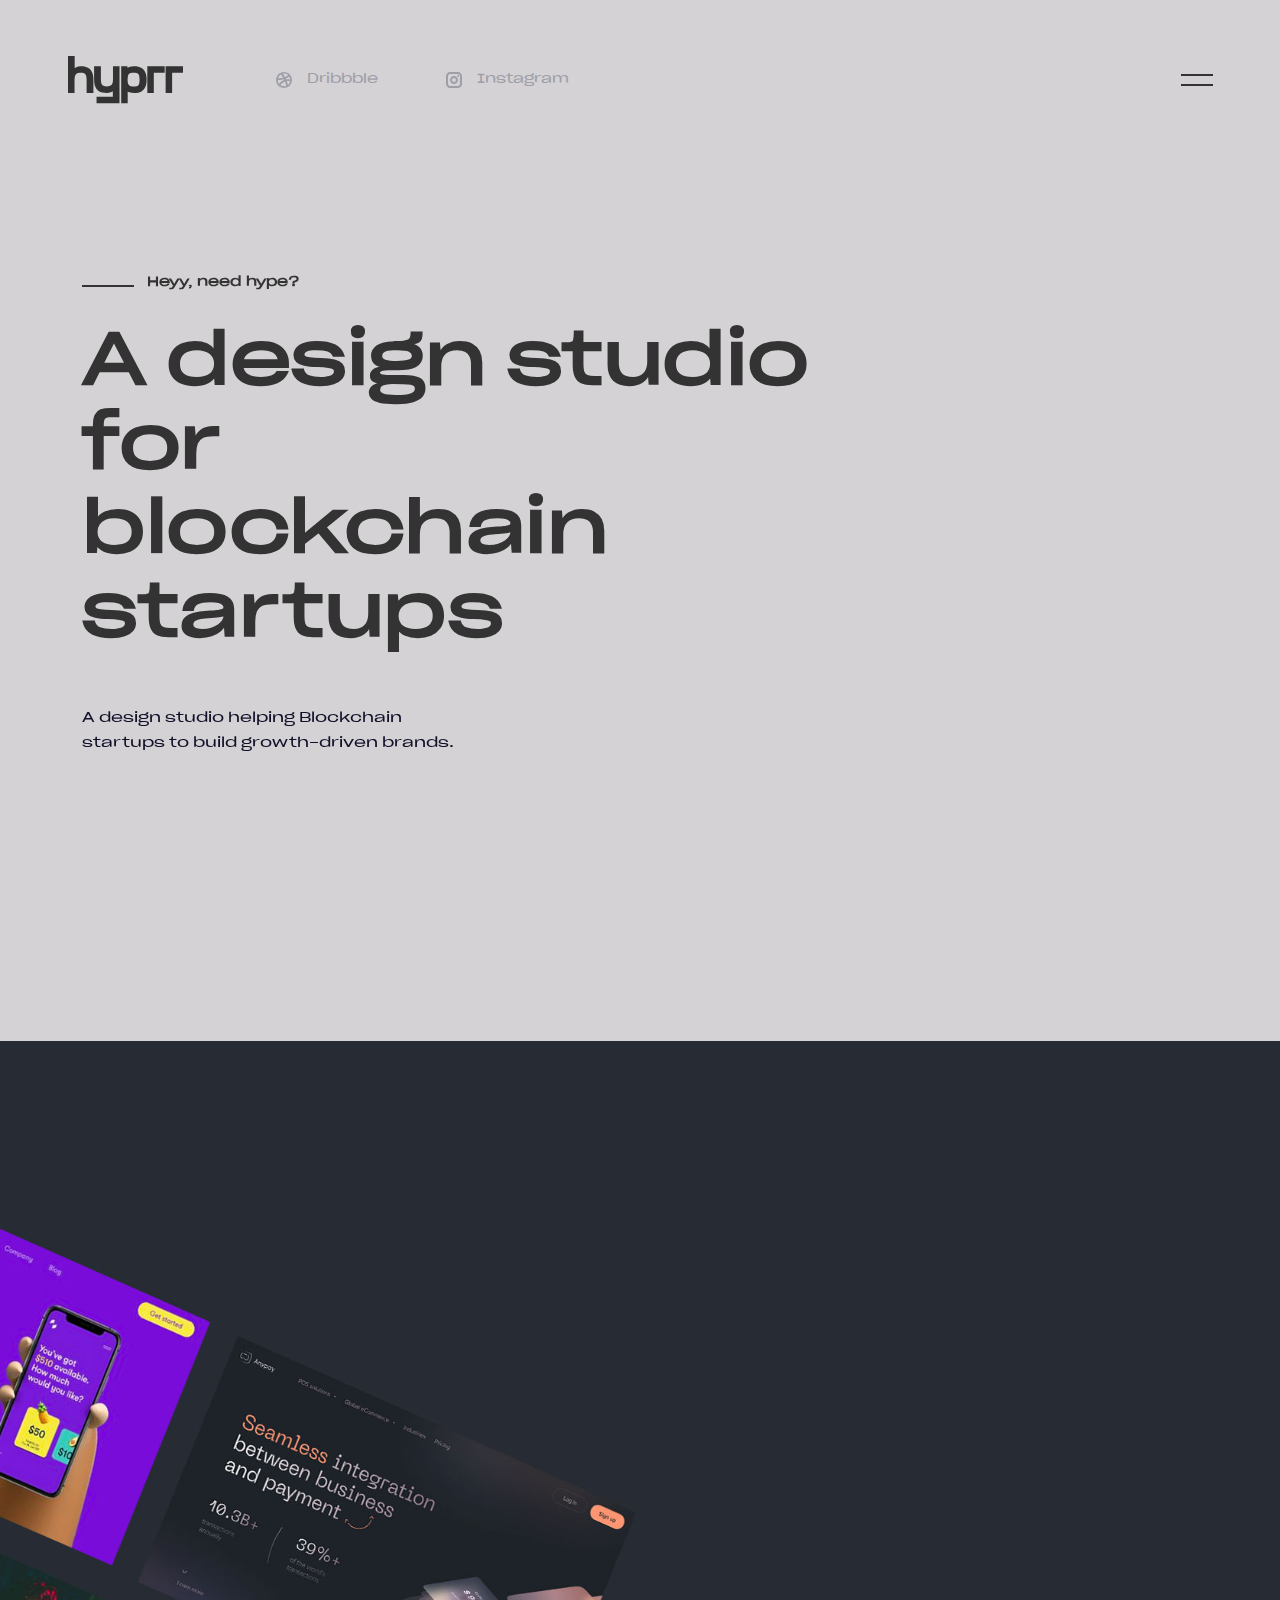
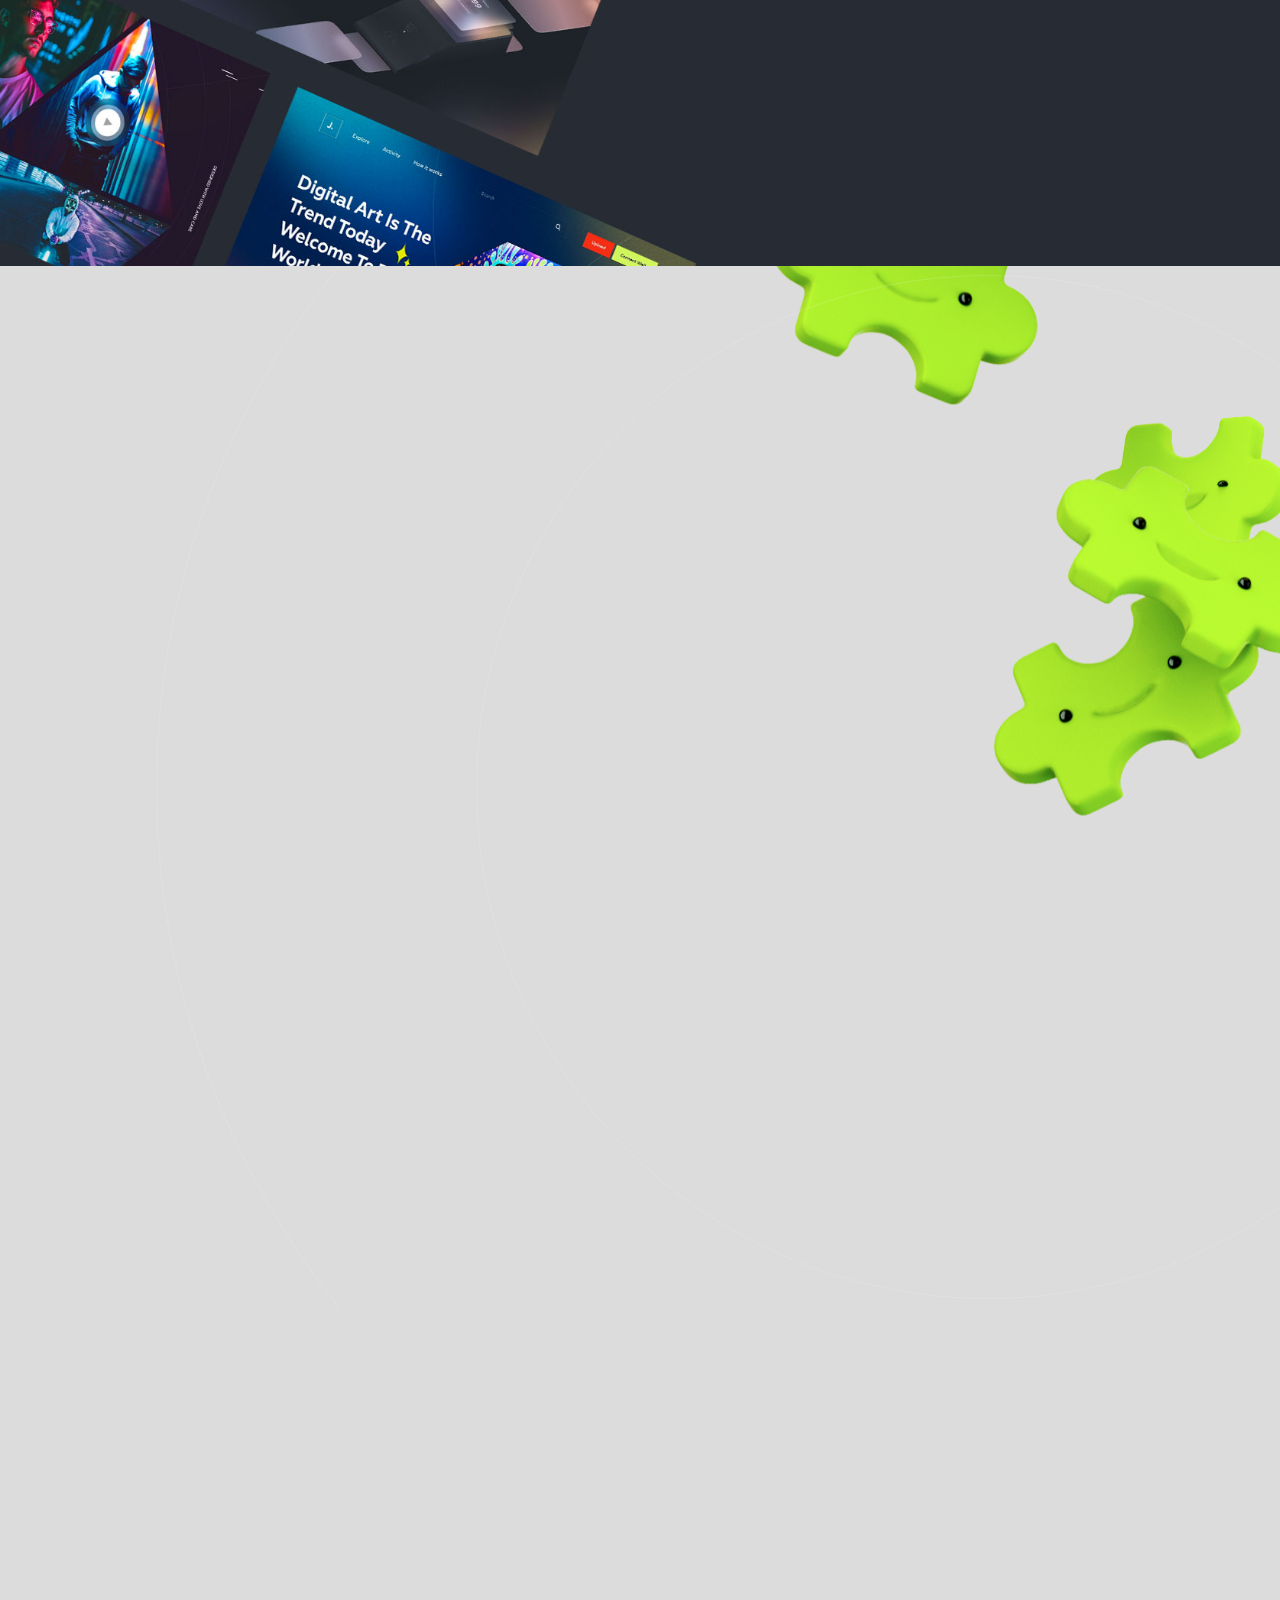
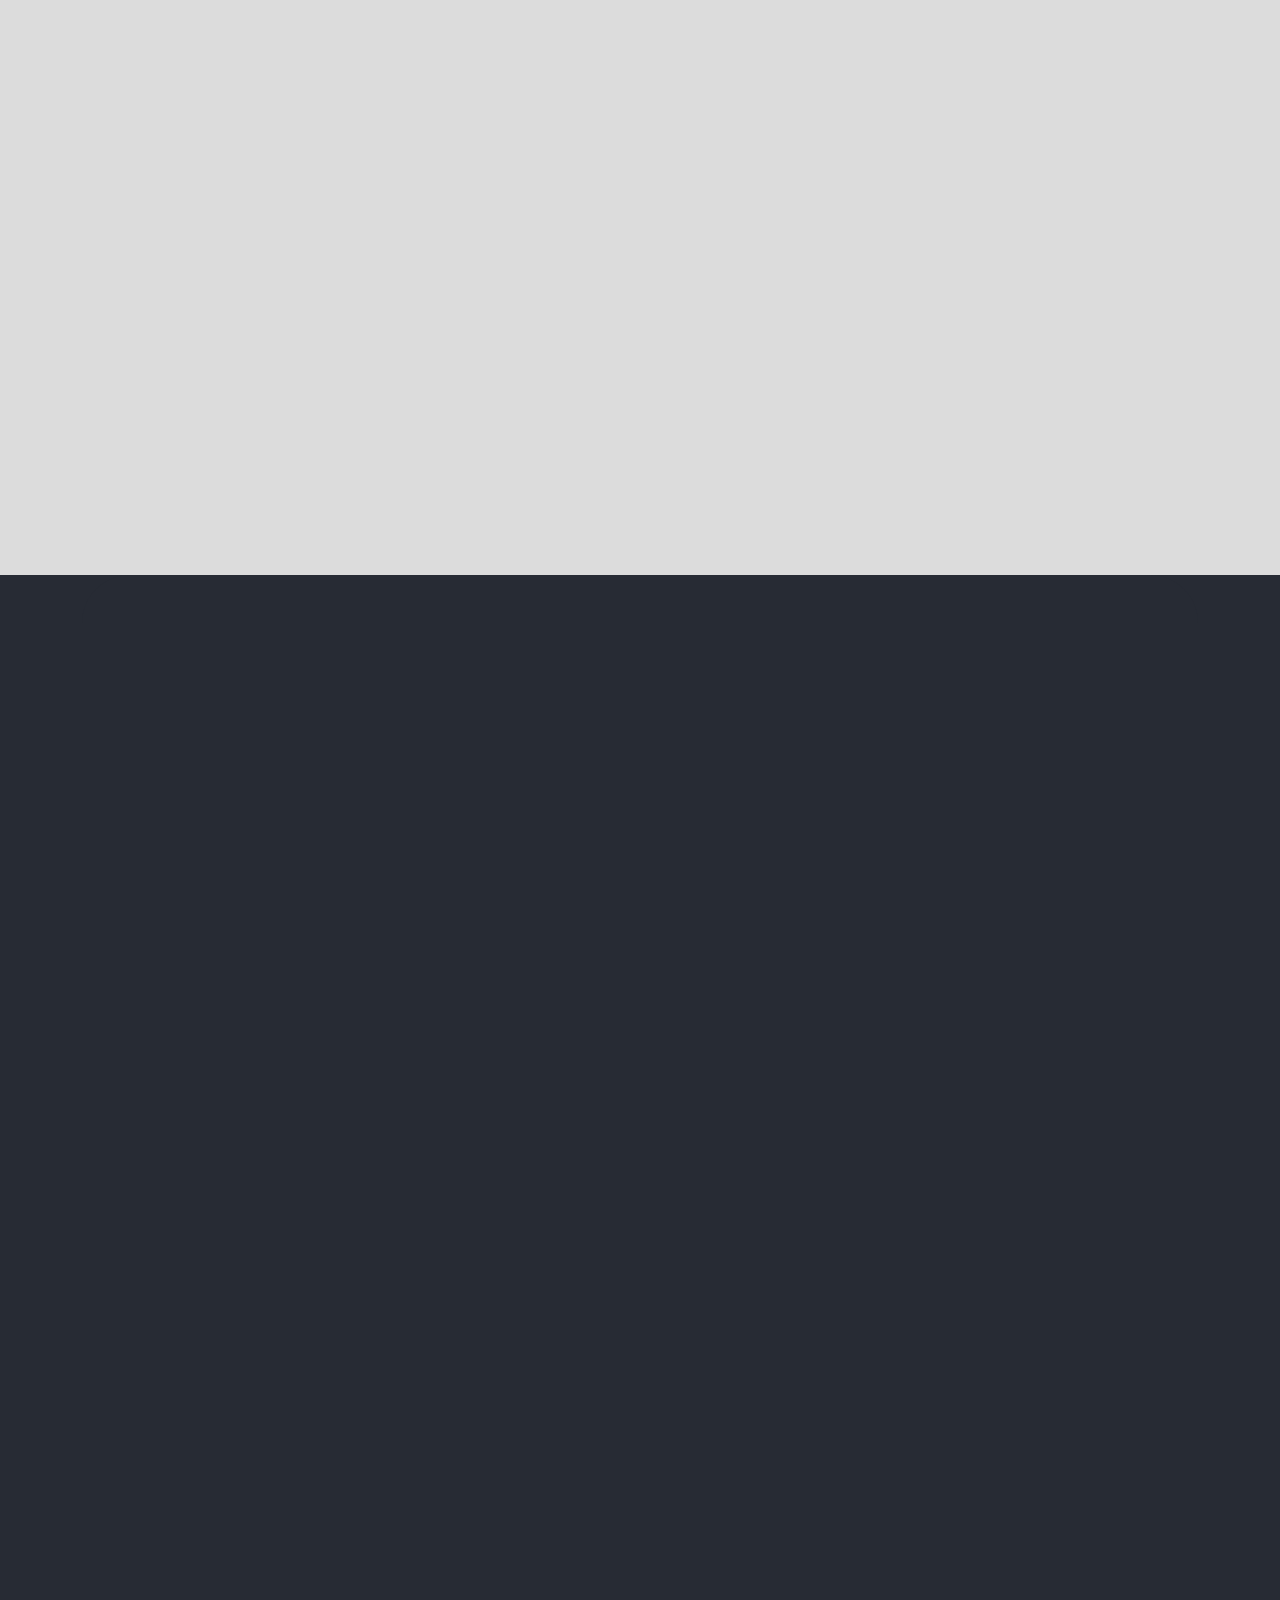
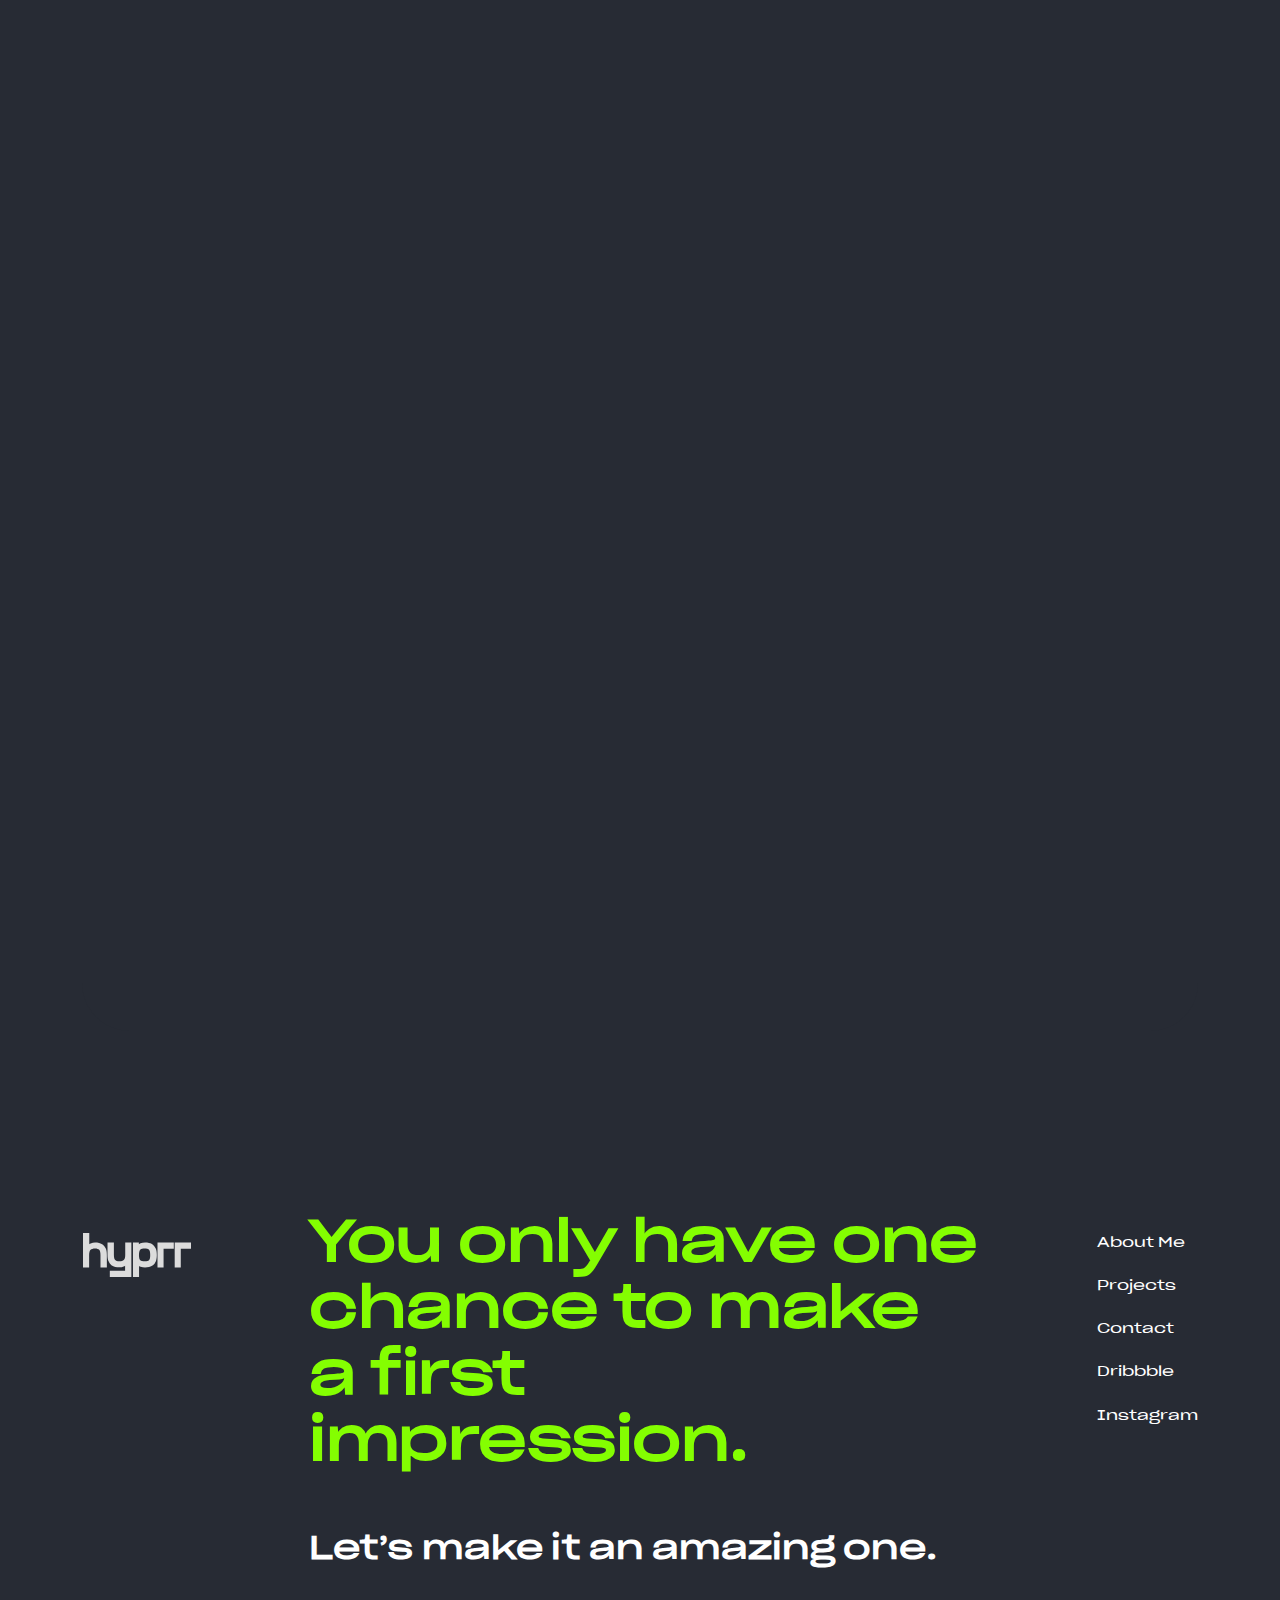
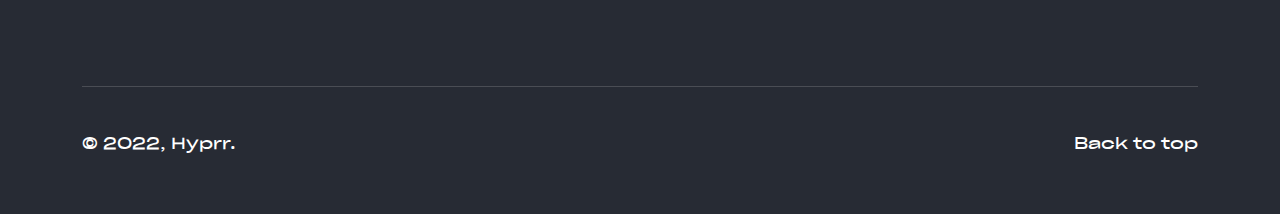
==== commit 24c940c6: "Add files via upload" ====
--- a/index.html
+++ b/index.html
@@ -138,7 +138,7 @@
         <div class="hypeup__center center">
           <div class="hypeup__wrap">
             <h2 class="hypeup__title title h1" data-aos="animation-scale-y" data-aos-delay="150">Drive growth</h2>
-            <div class="hypeup__text" data-aos="animation-scale-y" data-aos-delay="300">Using design to create a positive impact and drive organic growth.</div>
+            <div class="hypeup__text" data-aos="animation-scale-y" data-aos-delay="160">Using design to create a positive impact and drive organic growth.</div>
             <div class="hypeup__container">
               <div class="hypeup__item">
                 <h2 class="hypeup__subtitle subtitle h2" data-aos="animation-scale-y" data-aos-delay="100">01</h2>
--- a/css/app.css
+++ b/css/app.css
@@ -782,9 +782,9 @@
 
 .header__wrapper.visible .header__item:nth-child(4) span { -webkit-transition-delay: .8s; -o-transition-delay: .8s; transition-delay: .8s; }
 
-.main { position: relative; padding: 270px 0 105px; }
-
-.main__parr { max-width: 388px; margin-bottom: 100px; }
+.main { position: relative; padding: 270px 0 105px; background-color: #D4D2D4; z-index: 0; }
+
+.main__parr { max-width: 388px; margin-bottom: 27px; }
 
 .main__video { position: absolute; top: 0; margin-right: -100px; z-index: -5; width: 110vw; }
 
@@ -792,7 +792,9 @@
 
 .main__wrap { max-width: 825px; margin-left: -231px; }
 
-.main__title { font-family: 'Sharp', sans-serif; -webkit-perspective: 400px; perspective: 400px; font-size: 58px; color: #333333; -webkit-transform-style: preserve-3d; transform-style: preserve-3d; margin-bottom: 50px; }
+.main__wrap .scroll { margin-bottom: 73px; }
+
+.main__title { -webkit-perspective: 400px; perspective: 400px; color: #333333; -webkit-transform-style: preserve-3d; transform-style: preserve-3d; margin-bottom: 50px; font-family: 'Sharp', sans-serif; }
 
 .main__title span { display: block; }
 
@@ -842,7 +844,7 @@
 
 .main__bg, .main__preview, .main__figure { font-size: 0; pointer-events: none; }
 
-.scroll { display: -webkit-inline-box; display: -ms-inline-flexbox; display: inline-flex; -webkit-box-align: center; -ms-flex-align: center; align-items: center; font-size: 16px; line-height: 1.5; font-weight: 500; color: #111029; }
+.scroll { font-family: 'Poppins', sans-serif; display: -webkit-inline-box; display: -ms-inline-flexbox; display: inline-flex; -webkit-box-align: center; -ms-flex-align: center; align-items: center; font-size: 16px; line-height: 1.5; font-weight: 500; color: #111029; }
 
 .scroll__icon { display: -webkit-box; display: -ms-flexbox; display: flex; -webkit-box-pack: center; -ms-flex-pack: center; justify-content: center; -webkit-box-align: center; -ms-flex-align: center; align-items: center; -ms-flex-negative: 0; flex-shrink: 0; width: 80px; height: 80px; margin-right: 24px; border-radius: 50%; background: #333333; -webkit-box-shadow: 0 5px 20px rgba(17, 16, 41, 0.05); box-shadow: 0 5px 20px rgba(17, 16, 41, 0.05); font-size: 0; -webkit-transition: -webkit-transform .25s; transition: -webkit-transform .25s; -o-transition: transform .25s; transition: transform .25s; transition: transform .25s, -webkit-transform .25s; }
 
@@ -962,10 +964,12 @@
 
 .wedo__circles:before, .wedo__circles:after { content: ""; position: absolute; top: 50%; -webkit-transform: translateY(-50%); -ms-transform: translateY(-50%); transform: translateY(-50%); border-radius: 50%; border: 1px solid rgba(255, 255, 255, 0.15); }
 
-.wedo__wrap { position: relative; z-index: 3; display: -webkit-box; display: -ms-flexbox; display: flex; margin-left: -231px; color: #fff; }
+.wedo__wrap { position: relative; z-index: 3; display: -webkit-box; display: -ms-flexbox; display: flex; color: #fff; margin-left: -231px; }
 
 .wedo__container { width: 50%; }
 
+.wedo__container:nth-child(2) { margin-top: 30px; }
+
 .wedo__stage--subtitle { color: #84FE01; font-weight: 600; font-size: 50px; }
 
 .wedo__title { font-size: 74x; font-weight: 500; color: #84FE01; }
@@ -1008,7 +1012,7 @@
 
 .hypeup__item { display: -webkit-box; display: -ms-flexbox; display: flex; width: 45%; height: 68px; margin-bottom: 60px; }
 
-.hypeup__stext { text-align: left; color: #333333; font-size: 15px; padding-left: 30px; }
+.hypeup__stext { text-align: left; color: #333333; font-size: 15px; padding-left: 30px; display: -webkit-box; display: -ms-flexbox; display: flex; -webkit-box-align: center; -ms-flex-align: center; align-items: center; }
 
 .hypeup__circles { position: absolute; top: 0; left: 0; width: 100%; height: 100%; overflow: hidden; pointer-events: none; }
 
@@ -1040,11 +1044,13 @@
 
 .workwith__circles:after { width: 1670px; height: 1670px; right: calc(50% - 1186px); }
 
-.workwith__wrap { position: relative; z-index: 3; max-width: 660px; margin-left: -231px; color: #fff; }
+.workwith__wrap { position: relative; z-index: 3; max-width: 660px; color: #fff; margin-left: -231px; }
+
+.workwith__wrap .scroll { margin-bottom: 140px; }
 
 .workwith__title { margin-bottom: 48px; font-size: 47px; color: #3D3B3B; }
 
-.workwith__text { color: #3D3B3B; max-width: 520px; margin-bottom: 202px; }
+.workwith__text { color: #3D3B3B; max-width: 520px; margin-bottom: 50px; }
 
 .workwith .scroll { color: #333333; }
 
@@ -1526,22 +1532,24 @@
 
 .flex_contact { display: -webkit-box; display: -ms-flexbox; display: flex; }
 
+@media only screen and (max-width: 1599px) { .main__wrap { margin-left: 0; } .wedo__wrap { margin-left: 0; } .workwith__wrap { margin-left: 0; } }
+
 @media only screen and (max-width: 1439px) { .main__video { right: 0px; height: 100%; } .main__view { right: -50px; } .details { padding-top: 200px; } .details__title { font-size: 112px; } .product__bg { height: 900px; } }
 
 @media only screen and (max-width: 1365px) { .main__video { right: 0px; height: 100%; width: auto; } .main__view { right: -100px; } .main__figure:first-child { right: 520px; } .main__figure:nth-child(2) { right: 700px; } .main__figure:nth-child(3) { right: 530px; } .details__item { padding: 56px 32px 46px; } .details__preview { margin-bottom: 46px; } .details__figure:first-child { right: calc(50% - 374px); } .details__figure:nth-child(2) { top: 680px; right: calc(50% - 350px); } .details__figure:nth-child(3) { right: calc(50% - 1070px); width: 1000px; } .details__contact { right: 82px; } .wedo__text { margin-bottom: 140px; } .hypeup__text { margin-bottom: 140px; } .workwith__text { margin-bottom: 140px; } .work__text { margin-bottom: 140px; } .cases .owl-nav { right: 50px; } .contacts .figures { right: calc(50% - 670px); } .footer__body { padding: 20px 0 0; } .footer__bottom { margin: 0; padding: 45px 0 58px; } }
 
-@media only screen and (max-width: 1279px) { body { font-size: 16px; line-height: 1.75; } .btn { min-width: 200px; height: 64px; border-radius: 12px; font-size: 16px; } .btn .icon { font-size: 14px; } .h1 { font-size: 56px; line-height: 1.28571; letter-spacing: -.4px; } .h3 { font-size: 32px; line-height: 1.5; letter-spacing: -.15px; } .h4 { font-size: 24px; line-height: 1.33333; } .h5 { font-size: 20px; line-height: 1.4; } .stage { margin-bottom: 16px; font-size: 16px; } .stage:before { top: 10px; } .header { padding: 32px 0; } .header > .header__center { padding: 0 48px; } .header__center .header__logo { margin-right: 68px; } .header__logo .header__pic { width: 122px; } .header__social_inner { left: 380px; bottom: 56px; } .header__burger { width: 48px; height: 48px; margin-right: -10px; } .header__burger:before, .header__burger:after { width: 24px; } .header__burger:before { margin-bottom: 2.5px; } .header__burger:after { margin-top: 2.5px; } .header__burger.active:before { -webkit-transform: translateY(3.5px) rotate(45deg); -ms-transform: translateY(3.5px) rotate(45deg); transform: translateY(3.5px) rotate(45deg); } .header__burger.active:after { -webkit-transform: translateY(-3.5px) rotate(-45deg); -ms-transform: translateY(-3.5px) rotate(-45deg); transform: translateY(-3.5px) rotate(-45deg); } .header__preview { width: 300px; padding: 46px 0 0 48px; } .header__wrapper .header__center { max-width: 100%; padding-left: 380px; } .header__contacts { width: 280px; } .header__line { font-size: 16px; line-height: 1.75; } .header__icon { margin-right: 25px; width: 17px; height: 28px; } .header__icon .icon-email { font-size: 14px; } .header__icon .icon-place { font-size: 17px; } .header__icon .icon-phone { font-size: 18px; } .header__item { font-size: 42px; line-height: 1.33333; } .header__item:not(:last-child) { margin-bottom: 8px; } .main { padding: 170px 0 60px; } .main__video { right: 0; height: 100%; width: auto; } .main__bg .main__pic { max-height: 852px; } .main__wrap { max-width: 800px; } .main__title { margin-bottom: 114px; } .main__view { top: 218px; right: -8px; width: 660px; } .main__figure:first-child { top: 240px; right: 466px; width: 132px; } .main__figure:nth-child(2) { right: 541px; bottom: 16.3%; width: 180px; } .main__figure:nth-child(3) { right: 467px; bottom: 4.3%; width: 176px; } .scroll { font-size: 14px; } .scroll__icon { width: 56px; height: 56px; margin-right: 16px; } .scroll__pic { width: 16px; } .details { padding: 128px 0 96px; } .details__head { margin-bottom: 55px; } .details__title { margin-bottom: 32px; font-size: 96px; line-height: 1.16667; } .details__btn .btn { min-width: 221px; height: 64px; } .details__container { margin-top: 64px; } .details__item:before { top: 24px; left: 25px; right: 25px; bottom: -52px; border-radius: 17px; -webkit-filter: blur(26.985px); filter: blur(26.985px); } .details__preview { width: 170px; height: 170px; } .details__preview_cursor .details__img { top: 10px; right: -15px; width: 148px; } .details__preview_hand .details__img { width: 90px; } .details__preview_color .details__img { top: 15px; right: 0; width: 155px; } .details__category { margin-bottom: 16px; } .details__text { margin-bottom: 32px; } .details__item .btn { min-width: 171px; height: 51px; } .details__figure:first-child { top: 285px; right: calc(50% - 354px); width: 155px; opacity: .5; } .details__figure:nth-child(2) { top: 495px; right: calc(50% - 298px); width: 242px; } .details__figure:nth-child(3) { top: 75px; right: calc(50% - 860px); width: 800px; } .details__contact { bottom: 103px; font-size: 16px; } .owl-nav { margin-top: 52px; } .wedo { padding: 143px 0; } .wedo__wrap { max-width: 400px; } .wedo__stage { color: #84FE01; }
-  .wedo__stage:before { background: #84FE01; } .wedo__title { margin-bottom: 32px; } .wedo__text { max-width: 270px; margin: 0; } .wedo__figures { right: calc(50% - 514px); width: 910px; } .wedo__preview { top: 48px; left: 42px; width: 143px; } .hypeup { padding: 143px 0 0; } .hypeup__circles:before { right: calc(50% - 610px); width: 730px; height: 730px; } .hypeup__circles:after { right: calc(50% - 950px); width: 1290px; height: 1290px; } .hypeup__wrap { max-width: 100%; } .hypeup__stage { color: #fff; }
-  .hypeup__stage:before { background: #fff; } .hypeup__title { margin-bottom: 32px; } .hypeup__text { margin: 0; } .hypeup .scroll { display: none; } .hypeup__preview { top: 48px; left: 42px; width: 143px; } .workwith { padding: 143px 0; } .workwith__circles:before { right: calc(50% - 610px); width: 730px; height: 730px; } .workwith__circles:after { right: calc(50% - 950px); width: 1290px; height: 1290px; } .workwith__stage { color: #3D3B3B; }
-  .workwith__stage:before { background: #fff; } .workwith__title { margin-bottom: 32px; } .workwith__text { max-width: 100%; margin: 0; } .workwith .scroll { display: none; } .workwith__preview { top: 48px; left: 42px; width: 143px; } .work { padding: 143px 0; } .work__circles:before { right: calc(50% - 610px); width: 730px; height: 730px; } .work__circles:after { right: calc(50% - 950px); width: 1290px; height: 1290px; } .work__wrap { max-width: 400px; } .work__stage { color: #fff; }
-  .work__stage:before { background: #fff; } .work__title { margin-bottom: 32px; } .work__text { max-width: 270px; margin: 0; } .work .scroll { display: none; } .work__figures { right: calc(50% - 514px); width: 910px; } .work__preview { top: 48px; left: 42px; width: 143px; } .cases { padding-top: 96px; } .cases__title { margin-bottom: 32px; } .cases__nav { margin-bottom: 48px; } .cases__link { font-size: 14px; } .cases__link:not(:last-child) { margin-right: 48px; } .cases__list { margin: -24px -12px 0; } .cases__item { border-radius: 17px; } .cases__item:before { top: 30px; left: 24px; right: 24px; bottom: -51px; border-radius: 17px; -webkit-filter: blur(77px); filter: blur(77px); } .cases__list .cases__item { -webkit-box-flex: 0; -ms-flex: 0 0 calc(50% - 24px); flex: 0 0 calc(50% - 24px); width: calc(50% - 24px); margin: 24px 12px 0; } .cases__preview .cases__pic { border-radius: 17px 17px 0 0; } .cases__body { padding: 40px; border-radius: 0 0 17px 17px; } .cases__info { margin-bottom: 4px; } .cases__figure:first-child { top: 350px; left: calc(50% - 10px); width: 280px; } .cases__figure:nth-child(2) { top: 500px; left: calc(50% - 10px); width: 280px; } .cases__figure:nth-child(3) { top: 550px; left: calc(50% - 10px); width: 280px; } .cases__container { margin: 0 -12px; } .cases .owl-item { padding: 0 12px; } .cases .owl-nav { top: -210px; } .cases_main .cases__figure:nth-child(2) { top: 260px; } .cases_other { margin-bottom: 88px; } .review { margin-bottom: 90px; padding-top: 96px; } .review__center { max-width: 730px; } .review__title { margin-bottom: 48px; } .review__item { padding: 48px; } .review__item:after { left: 23px; right: 23px; bottom: -48px; height: 96px; border-radius: 17px; -webkit-filter: blur(108.731px); filter: blur(108.731px); } .review__text { margin-bottom: 40px; font-size: 18px; line-height: 1.77778; } .review__ava { width: 46px; height: 46px; margin-right: 12px; } .review__man { font-size: 18px; line-height: 1.44444; } .review__preview { top: -46px; width: 550px; margin-left: -308px; } .review .owl-item.active .review__item:after { visibility: visible; opacity: 1; } .review .owl-nav { margin-top: 68px; } .field__input, .field__textarea, .field__select { font-size: 16px; } .field__input, .field__select { height: 56px; padding-right: 56px; } .field__textarea { height: 110px; padding: 12px 56px 14px 24px; } .field__icon { width: 56px; height: 56px; } .field__icon .icon { font-size: 14px; } .contacts { padding-bottom: 112px; } .contacts__container { padding: 78px 73px 40px; border-radius: 34px; } .contacts__title { margin-bottom: 32px; } .contacts__info { max-width: 270px; } .contacts__row { margin-bottom: 46px; } .contacts__line { font-size: 16px; line-height: 1.75; } .contacts__line:not(:last-child) { margin-bottom: 20px; } .contacts__icon { margin-right: 24px; width: 17px; height: 28px; } .contacts__icon .icon-email { font-size: 14px; } .contacts__icon .icon-place { font-size: 17px; } .contacts__icon .icon-phone { font-size: 18px; } .contacts__form { width: 100%; } .contacts__field:not(:last-child) { margin-bottom: 16px; } .contacts__social { margin: 0 -73px; } .contacts__social .contacts__link { height: 100px; } .contacts__social .contacts__link .icon { font-size: 14px; } .contacts .figures { top: 80px; right: calc(50% - 530px); } .figures { width: 800px; } .footer__body { margin-bottom: 88px; } .footer__logo .footer__pic { width: 50px; } .footer__wrap { max-width: 490px; margin-top: -10px; } .footer__title { margin-bottom: 44px; font-size: 42px; line-height: 1.33333; } .footer__info { font-size: 20px; line-height: 1.4; } .footer__link { font-size: 14px; } .footer__link:not(:last-child) { margin-bottom: 20px; } .footer__bottom { padding: 32px 0 42px; font-size: 14px; } .footer__preview:first-child { top: -105px; left: calc(50% - 355px); width: 250px; } .footer__preview:nth-child(2) { top: 174px; right: calc(50% - 163px); width: 83px; } .content p:not(:last-child) { margin-bottom: 24px; } .product__head { padding: 160px 0 88px; } .product__head .product__center { max-width: 846px; } .product__box { padding-top: 56px; } .product__title { margin-bottom: 32px; } .product__category { margin-bottom: 24px; } .product__list li:not(:last-child) { margin-bottom: 4px; } .product__body { padding: 88px 0; } .product__row { max-width: 713px; margin-bottom: 88px; } .product__overview { position: relative; width: 220px; padding-bottom: 16px; }
+@media only screen and (max-width: 1279px) { body { font-size: 18px; line-height: 1.75; } .center { padding: 0 45px; } .btn { min-width: 200px; height: 64px; border-radius: 12px; font-size: 16px; } .btn .icon { font-size: 14px; } .h1 { font-size: 56px; line-height: 1.28571; letter-spacing: -.4px; } .h3 { font-size: 32px; line-height: 1.5; letter-spacing: -.15px; } .h4 { font-size: 24px; line-height: 1.33333; } .h5 { font-size: 20px; line-height: 1.4; } .stage { margin-bottom: 0; font-size: 18px; } .stage:before { top: 10px; } .header { padding: 32px 0; } .header > .header__center { padding: 0 48px; } .header__center .header__logo { margin-right: 68px; } .header__logo .header__pic { width: 122px; } .header__social_inner { left: 380px; bottom: 56px; } .header__burger { width: 48px; height: 48px; margin-right: -10px; } .header__burger:before, .header__burger:after { width: 24px; } .header__burger:before { margin-bottom: 2.5px; } .header__burger:after { margin-top: 2.5px; } .header__burger.active:before { -webkit-transform: translateY(3.5px) rotate(45deg); -ms-transform: translateY(3.5px) rotate(45deg); transform: translateY(3.5px) rotate(45deg); } .header__burger.active:after { -webkit-transform: translateY(-3.5px) rotate(-45deg); -ms-transform: translateY(-3.5px) rotate(-45deg); transform: translateY(-3.5px) rotate(-45deg); } .header__preview { width: 300px; padding: 46px 0 0 48px; } .header__wrapper .header__center { max-width: 100%; padding-left: 380px; } .header__contacts { width: 280px; } .header__line { font-size: 16px; line-height: 1.75; } .header__icon { margin-right: 25px; width: 17px; height: 28px; } .header__icon .icon-email { font-size: 14px; } .header__icon .icon-place { font-size: 17px; } .header__icon .icon-phone { font-size: 18px; } .header__item { font-size: 42px; line-height: 1.33333; } .header__item:not(:last-child) { margin-bottom: 8px; } .main { padding: 170px 0 60px; } .main__parr { font-size: 18px; max-width: 388px; } .main__video { right: 0; height: 73%; width: auto; top: 200px; margin-right: -98px; } .main__bg .main__pic { max-height: 852px; } .main__wrap { max-width: 800px; } .main__view { top: 218px; right: -8px; width: 660px; } .main__figure:first-child { top: 240px; right: 466px; width: 132px; } .main__figure:nth-child(2) { right: 541px; bottom: 16.3%; width: 180px; } .main__figure:nth-child(3) { right: 467px; bottom: 4.3%; width: 176px; } .scroll { font-size: 16px; } .scroll { font-size: 9px; } .scroll__icon { width: 56px; height: 56px; margin-right: 16px; } .scroll__pic { width: 23px; } .details { padding: 128px 0 96px; } .details__head { margin-bottom: 55px; } .details__title { margin-bottom: 32px; font-size: 96px; line-height: 1.16667; } .details__btn .btn { min-width: 221px; height: 64px; } .details__container { margin-top: 64px; } .details__item:before { top: 24px; left: 25px; right: 25px; bottom: -52px; border-radius: 17px; -webkit-filter: blur(26.985px); filter: blur(26.985px); } .details__preview { width: 170px; height: 170px; } .details__preview_cursor .details__img { top: 10px; right: -15px; width: 148px; } .details__preview_hand .details__img { width: 90px; } .details__preview_color .details__img { top: 15px; right: 0; width: 155px; } .details__category { margin-bottom: 16px; } .details__text { margin-bottom: 32px; } .details__item .btn { min-width: 171px; height: 51px; } .details__figure:first-child { top: 285px; right: calc(50% - 354px); width: 155px; opacity: .5; } .details__figure:nth-child(2) { top: 495px; right: calc(50% - 298px); width: 242px; } .details__figure:nth-child(3) { top: 75px; right: calc(50% - 860px); width: 800px; } .details__contact { bottom: 103px; font-size: 16px; } .owl-nav { margin-top: 52px; } .wedo { padding: 104px 0; } .wedo__circles { height: 64%; bottom: 0; left: -78px; height: 76%; top: initial; width: 100%; } .wedo__wrap { max-width: 100%; } .wedo__stage { color: #84FE01; }
+  .wedo__stage:before { background: #84FE01; } .wedo__title { margin-bottom: 5px; font-size: 65px; } .wedo__text { max-width: 270px; margin: 0; } .wedo__figures { right: calc(50% - 514px); width: 910px; } .wedo__preview { top: 48px; left: 42px; width: 143px; } .hypeup { padding: 10px 0 0; } .hypeup__container { -ms-flex-pack: distribute; justify-content: space-around; } .hypeup__circles:before { right: calc(50% - 610px); width: 730px; height: 730px; } .hypeup__circles:after { right: calc(50% - 950px); width: 1290px; height: 1290px; } .hypeup__wrap { max-width: 100%; padding: 50px 0 65px 0; } .hypeup__stage { color: #fff; }
+  .hypeup__stage:before { background: #fff; } .hypeup__title { margin-bottom: 32px; } .hypeup__text { margin-bottom: 100px; } .hypeup .scroll { display: none; } .hypeup__preview { top: 48px; left: 42px; width: 143px; } .workwith { padding: 143px 0; } .workwith__circles:before { right: calc(50% - 610px); width: 730px; height: 730px; } .workwith__circles:after { right: calc(50% - 950px); width: 1290px; height: 1290px; } .workwith__wrap { color: #3D3B3B; margin-bottom: 64px; }
+  .workwith__wrap:before { background: #3D3B3B; } .workwith__title { margin-bottom: 32px; font-size: 48px; } .workwith__text { max-width: 90%; margin: 0; font-size: 16px; } .workwith__preview { top: 48px; left: 42px; width: 143px; } .work { padding: 143px 0; } .work__circles:before { right: calc(50% - 610px); width: 730px; height: 730px; } .work__circles:after { right: calc(50% - 950px); width: 1290px; height: 1290px; } .work__wrap { max-width: 400px; } .work__stage { color: #fff; }
+  .work__stage:before { background: #fff; } .work__title { margin-bottom: 32px; } .work__text { max-width: 270px; margin: 0; } .work .scroll { display: none; } .work__figures { right: calc(50% - 514px); width: 910px; } .work__preview { top: 48px; left: 42px; width: 143px; } .cases { padding-top: 96px; } .cases__title { margin-bottom: 32px; } .cases__nav { margin-bottom: 48px; } .cases__link { font-size: 14px; } .cases__link:not(:last-child) { margin-right: 48px; } .cases__list { margin: -24px -12px 0; } .cases__item { border-radius: 17px; } .cases__item:before { top: 30px; left: 24px; right: 24px; bottom: -51px; border-radius: 17px; -webkit-filter: blur(77px); filter: blur(77px); } .cases__list .cases__item { -webkit-box-flex: 0; -ms-flex: 0 0 calc(50% - 24px); flex: 0 0 calc(50% - 24px); width: calc(50% - 24px); margin: 24px 12px 0; } .cases__preview .cases__pic { border-radius: 17px 17px 0 0; } .cases__body { padding: 40px; border-radius: 0 0 17px 17px; } .cases__info { margin-bottom: 4px; } .cases__figure:first-child { top: 80px; right: calc(50% - 530px); width: 400px; } .cases__figure:nth-child(2) { top: 100px; right: calc(50% - 530px); width: 422px; } .cases__figure:nth-child(3) { top: 90px; right: calc(50% - 560px); width: 450px; } .cases__container { margin: 0 -12px; } .cases .owl-item { padding: 0 12px; } .cases .owl-nav { top: -210px; } .cases_main .cases__figure:nth-child(2) { top: 260px; } .cases_other { margin-bottom: 88px; } .review { margin-bottom: 90px; padding-top: 96px; } .review__center { max-width: 730px; } .review__title { margin-bottom: 48px; } .review__item { padding: 48px; } .review__item:after { left: 23px; right: 23px; bottom: -48px; height: 96px; border-radius: 17px; -webkit-filter: blur(108.731px); filter: blur(108.731px); } .review__text { margin-bottom: 40px; font-size: 18px; line-height: 1.77778; } .review__ava { width: 46px; height: 46px; margin-right: 12px; } .review__man { font-size: 18px; line-height: 1.44444; } .review__preview { top: -46px; width: 550px; margin-left: -308px; } .review .owl-item.active .review__item:after { visibility: visible; opacity: 1; } .review .owl-nav { margin-top: 68px; } .field__input, .field__textarea, .field__select { font-size: 16px; } .field__input, .field__select { height: 56px; padding-right: 56px; } .field__textarea { height: 110px; padding: 12px 56px 14px 24px; } .field__icon { width: 56px; height: 56px; } .field__icon .icon { font-size: 14px; } .contacts { padding-bottom: 112px; } .contacts__container { padding: 78px 73px 40px; border-radius: 34px; } .contacts__title { margin-bottom: 32px; } .contacts__info { max-width: 270px; } .contacts__row { margin-bottom: 46px; } .contacts__line { font-size: 16px; line-height: 1.75; } .contacts__line:not(:last-child) { margin-bottom: 20px; } .contacts__icon { margin-right: 24px; width: 17px; height: 28px; } .contacts__icon .icon-email { font-size: 14px; } .contacts__icon .icon-place { font-size: 17px; } .contacts__icon .icon-phone { font-size: 18px; } .contacts__form { width: 100%; } .contacts__field:not(:last-child) { margin-bottom: 16px; } .contacts__social { margin: 0 -73px; } .contacts__social .contacts__link { height: 100px; } .contacts__social .contacts__link .icon { font-size: 14px; } .contacts .figures { top: 80px; right: calc(50% - 530px); } .figures { width: 800px; } .footer__body { margin-bottom: 88px; } .footer__logo .footer__pic { width: 50px; } .footer__wrap { max-width: 490px; margin-top: -10px; } .footer__title { margin-bottom: 44px; font-size: 42px; line-height: 1.33333; } .footer__info { font-size: 20px; line-height: 1.4; } .footer__link { font-size: 14px; } .footer__link:not(:last-child) { margin-bottom: 20px; } .footer__bottom { padding: 32px 0 42px; font-size: 14px; } .footer__preview:first-child { top: -105px; left: calc(50% - 355px); width: 250px; } .footer__preview:nth-child(2) { top: 174px; right: calc(50% - 163px); width: 83px; } .content p:not(:last-child) { margin-bottom: 24px; } .product__head { padding: 160px 0 88px; } .product__head .product__center { max-width: 846px; } .product__box { padding-top: 56px; } .product__title { margin-bottom: 32px; } .product__category { margin-bottom: 24px; } .product__list li:not(:last-child) { margin-bottom: 4px; } .product__body { padding: 88px 0; } .product__row { max-width: 713px; margin-bottom: 88px; } .product__overview { position: relative; width: 220px; padding-bottom: 16px; }
   .product__overview:before { content: ""; position: absolute; left: 0; bottom: 0; width: 108px; height: 2px; background: #4C40F7; } .product__body .product__preview { margin-bottom: 88px; } .product__review { max-width: 713px; } .product__author { width: 220px; } .product__ava { width: 46px; height: 46px; } .product__review .product__text { font-size: 32px; line-height: 1.5; letter-spacing: -.15px; } .discover { padding: 144px 0 147px; } .discover__title { margin-bottom: 40px; } .discover__item:not(:last-child) { margin-right: 50px; } .discover__category { margin-bottom: 24px; } .discover__list li:not(:last-child) { margin-bottom: 4px; } .discover .figures { right: calc(50% - 663px); bottom: -30px; width: 800px; } .desc { padding: 88px 0; } .desc__head { max-width: 713px; margin-bottom: 88px; } .desc__title { position: relative; width: 220px; padding-bottom: 16px; }
   .desc__title:before { content: ""; position: absolute; left: 0; bottom: 0; width: 101px; height: 2px; background: #4C40F7; } .desc__list { margin: -24px -12px 0; } .desc__preview { -webkit-box-flex: 0; -ms-flex: 0 0 calc(50% - 24px); flex: 0 0 calc(50% - 24px); width: calc(50% - 24px); margin: 24px 12px 0; } }
 
-@media only screen and (max-width: 1023px) { .center { padding: 0 48px; } .header__center .header__logo { margin-right: 40px; } .header__social .header__link:not(:last-child) { margin-right: 40px; } .header__img { height: 80%; max-height: 80%; } .header__wrapper .header__center { -webkit-box-orient: vertical; -webkit-box-direction: reverse; -ms-flex-direction: column-reverse; flex-direction: column-reverse; } .header__contacts { margin: 120px 0 0; } .main__video { right: 0px; } .main__view { top: 327px; right: -56px; width: 500px; } .main__figure:first-child { top: 140px; right: 320px; } .main__figure:nth-child(2) { right: 400px; } .main__figure:nth-child(3) { right: 300px; bottom: 3%; } .details__title { font-size: 80px; } .details__figure:first-child { right: calc(50% - 300px); } .details__figure:nth-child(2) { right: calc(50% - 200px); } .details__figure:nth-child(3) { right: calc(50% - 820px); } .wedo__circles { height: 64%; bottom: 0; top: initial; } .wedo__wrap { max-width: 100%; } .wedo__figures { right: calc(50% - 480px); } .hypeup__text { margin: 0 auto; margin-bottom: 50px; } .work__figures { right: calc(50% - 480px); } .cases__body { padding: 32px; } .cases__figure:first-child { top: 146px; left: calc(50% - 0px); width: 280px; } .cases__figure:nth-child(2) { top: 280px; left: calc(50% - 0px); width: 280px; } .cases__figure:nth-child(3) { top: 300px; left: calc(50% - 0px); width: 280px; } .contacts__row { display: block; } .contacts__details { width: 100%; margin-bottom: 38px; } .contacts__form { width: 100%; } .contacts .figures { top: 130px; right: calc(50% - 450px); } .figures { width: 700px; } .footer__wrap { max-width: 430px; } .footer__title { font-size: 36px; } .product__info { font-size: 16px; line-height: 1.75; } .discover { padding: 100px 0; } .discover__row { display: block; } .discover__item:not(:last-child) { margin: 0 0 48px; } .discover .figures { right: calc(50% - 478px); bottom: 36px; } .desc__zoom { display: none; } }
-
-@media only screen and (max-width: 767px) { .center { padding: 0 32px; } .h1 { font-size: 42px; line-height: 1.33333; letter-spacing: -.1px; } .h3 { font-size: 20px; line-height: 1.4; } .header { padding: 36px 0; } .header > .header__center { padding: 0 32px; } .header__center .header__logo { position: relative; z-index: 15; margin-right: auto; } .header__logo .header__pic { width: 133px; } .header__social_main { display: none; } .header__social_inner { position: relative; left: auto; bottom: auto; margin-top: 20px; } .header__burger { width: 32px; height: 32px; margin-right: -5px; padding: 0; } .header__burger:before, .header__burger:after { background: #111029; } .header__burger.active { background: none; } .header__burger.active:before, .header__burger.active:after { background: #00113B; } .header__wrapper { display: block; } .header__preview { display: none; } .header__wrapper .header__center { display: block; padding: 120px 32px 30px; } .header__contacts { display: none; } .header__item { font-size: 24px; line-height: 1.5; } .header__item:not(:last-child) { margin-bottom: 0; } .main { padding: 130px 0 0; } .main__video { right: 0; height: 100%; width: auto; } .main__wrap { max-width: 800px; } .main__title { margin-bottom: 40px; font-size: 32px; line-height: 1.5; letter-spacing: -.15px; } .main__view { position: relative; top: auto; left: auto; right: auto; width: 480px; margin: 40px 0 0 12%; } .main__figure:first-child { top: 110px; right: 10%; } .main__figure:nth-child(2) { top: 260px; bottom: auto; right: -30px; } .main__figure:nth-child(3) { display: none; } .main .scroll { font-size: 0; margin-bottom: 40px; } .scroll__icon { -webkit-box-shadow: 0 10px 25px rgba(17, 16, 41, 0.1); box-shadow: 0 10px 25px rgba(17, 16, 41, 0.1); } .details { padding: 14px 0 64px; } .details__head { padding-bottom: 56px; position: relative; }
-  .details__head:before { content: ""; position: absolute; left: 0; bottom: 0; width: 136px; height: 1px; background: #ECECEC; } .details__title { margin-bottom: 48px; font-size: 72px; line-height: 1.16667; } .details__btn { text-align: center; } .details__item { padding: 48px 44px; border-radius: 28px; } .details__item:before { left: 15px; right: 15px; } .details__preview { width: 200px; height: 200px; margin-bottom: 24px; } .details__preview_cursor .details__img { width: 168px; } .details__preview_hand .details__img { width: 100px; } .details__preview_color .details__img { width: 175px; } .details__figure:first-child { display: none; } .details__figure:nth-child(2) { top: 336px; right: 0; width: 150px; } .details__figure:nth-child(3) { top: 58px; right: -160px; width: 430px; } .details__contact { display: none; } .owl-nav { height: 32px; margin-top: 36px; } .owl-prev, .owl-next { height: 32px; } .owl-prev span:before, .owl-next span:before { width: 34px; height: 34px; } .owl-prev { margin-right: 20px; } .owl-prev span:before { left: -14px; } .owl-next span:before { right: -14px; } .wedo { padding: 56px 0 475px; overflow: hidden; } .wedo__circles { height: 44%; bottom: 0; top: initial; } .wedo__circles:before, .wedo__circles:after { left: 50%; -webkit-transform: translate(-50%, 0); -ms-transform: translate(-50%, 0); transform: translate(-50%, 0); border: 1px solid rgba(255, 255, 255, 0.1); } .wedo__wrap { -webkit-box-orient: vertical; -webkit-box-direction: normal; -ms-flex-direction: column; flex-direction: column; } .wedo__container { width: 100%; } .wedo__stage--subtitle { font-size: 32px; } .wedo__title { margin-top: 30px; font-size: 30px; } .wedo__figures { top: auto; right: 50%; bottom: -108px; width: 850px; -webkit-transform: translateX(30%); -ms-transform: translateX(30%); transform: translateX(30%); } .wedo__figure:first-child { top: 0; } .wedo__preview { top: 210px; left: auto; right: 35px; } .hypeup { padding: 56px 0 0; overflow: hidden; } .hypeup__container { -webkit-box-orient: vertical; -webkit-box-direction: normal; -ms-flex-direction: column; flex-direction: column; } .hypeup__item { width: 100%; margin-bottom: 100px; } .hypeup__circles:before, .hypeup__circles:after { left: 50%; -webkit-transform: translate(-50%, 0); -ms-transform: translate(-50%, 0); transform: translate(-50%, 0); border: 1px solid rgba(255, 255, 255, 0.1); } .hypeup__circles:before { top: 104px; width: 368px; height: 368px; } .hypeup__circles:after { top: -15px; right: auto; width: 600px; height: 600px; } .hypeup__text { width: 100%; margin-bottom: 30px; } .hypeup__preview { top: 210px; left: auto; right: 35px; } .workwith { padding: 56px 0 475px; overflow: hidden; } .workwith__circles:before, .workwith__circles:after { left: 50%; -webkit-transform: translate(-50%, 0); -ms-transform: translate(-50%, 0); transform: translate(-50%, 0); border: 1px solid rgba(255, 255, 255, 0.1); } .workwith__circles:before { top: 104px; width: 368px; height: 368px; } .workwith__circles:after { top: -15px; right: auto; width: 600px; height: 600px; } .workwith__wrap { max-width: 100%; } .workwith__preview { top: 210px; left: auto; right: 35px; } .work { padding: 56px 0 475px; overflow: hidden; } .work__circles:before, .work__circles:after { left: 50%; -webkit-transform: translate(-50%, 0); -ms-transform: translate(-50%, 0); transform: translate(-50%, 0); border: 1px solid rgba(255, 255, 255, 0.1); } .work__circles:before { top: 104px; width: 368px; height: 368px; } .work__circles:after { top: -15px; right: auto; width: 600px; height: 600px; } .work__figures { top: auto; right: 50%; bottom: -108px; width: 850px; -webkit-transform: translateX(30%); -ms-transform: translateX(30%); transform: translateX(30%); } .work__figure:first-child { top: 0; } .work__preview { top: 210px; left: auto; right: 35px; } .wrapper_gradient { background: none; } .cases { padding-top: 64px; } .cases__nav { display: none; } .cases__list { display: block; width: calc(100% + 64px); margin: 0 -32px; } .cases__item { background: none; border-radius: 0; } .cases__item:before { display: none; } .cases__list .cases__item { width: 100%; margin: 0; } .cases__preview .cases__pic { border-radius: 0; } .cases__box { display: none; } .cases__figure { position: absolute; } .cases__figure:first-child { top: 400px; left: 0; width: 442px; opacity: 50%; } .cases__figure:nth-child(2) { top: 400px; left: 0; width: 442px; opacity: 50%; } .cases__figure:nth-child(3) { top: 400px; left: 0; width: 442px; opacity: 50%; } .cases__container { margin: 0 -32px; } .cases .owl-item { padding: 0; } .cases_other { display: none; margin-bottom: 56px; padding-top: 0; } .review { margin-bottom: 72px; padding-top: 72px; } .review__title { margin-bottom: 24px; } .review__item { padding: 40px 38px 60px; text-align: center; } .review__item:before { display: block; background: rgba(255, 255, 255, 0.5); } .review__item:after { top: 58px; left: 20px; right: 20px; bottom: -24px; height: auto; } .review__text { margin-bottom: 35px; } .review__author { display: block; } .review__ava { margin: 0 auto 12px; } .review__preview { top: 463px; left: -137px; z-index: 3; width: 300px; margin: 0; } .review__preview:nth-child(2) { display: block; top: 328px; left: auto; right: -22px; width: 120px; } .field__input, .field__textarea, .field__select { font-size: 14px; } .contacts { padding-bottom: 57px; padding-top: 50px; margin-bottom: 0; } .contacts__brand { font-size: 12px; } .contacts__name { font-size: 13px; } .contacts__container { padding: 0; border-radius: 0; background: none; } .contacts__wrap { margin-bottom: 40px; } .contacts__title { font-size: 32px; } .contacts__info { display: none; } .contacts__row { margin-bottom: 40px; } .contacts__line { font-weight: 600; } .contacts__btn .btn { min-width: 100%; } .contacts__category { display: none; } .contacts__social { -ms-flex-wrap: wrap; flex-wrap: wrap; margin: -16px -8px 0; } .contacts__box { -webkit-box-flex: 0; -ms-flex: 0 0 calc(50% - 16px); flex: 0 0 calc(50% - 16px); width: calc(50% - 16px); margin: 16px 8px 0; } .contacts__social .contacts__link { background: rgba(244, 244, 244, 0.8); border-radius: 17px; font-size: 14px; } .contacts__social .contacts__link .icon { margin-right: 10px; fill: #111029; } .contacts .figures { top: 90px; right: -90px; width: 320px; } .footer { position: relative; padding: 56px 0 60px; }
+@media only screen and (max-width: 1023px) { .center { padding: 0 48px; } .header__center .header__logo { margin-right: 40px; } .header__social .header__link:not(:last-child) { margin-right: 40px; } .header__img { height: 80%; max-height: 80%; } .header__wrapper .header__center { -webkit-box-orient: vertical; -webkit-box-direction: reverse; -ms-flex-direction: column-reverse; flex-direction: column-reverse; } .header__contacts { margin: 120px 0 0; } .main__video { right: 0px; } .main__title { font-size: 58px; line-height: 67px; } .main__view { top: 327px; right: -56px; width: 500px; } .main__figure:first-child { top: 140px; right: 320px; } .main__figure:nth-child(2) { right: 400px; } .main__figure:nth-child(3) { right: 300px; bottom: 3%; } .details__title { font-size: 80px; } .details__figure:first-child { right: calc(50% - 300px); } .details__figure:nth-child(2) { right: calc(50% - 200px); } .details__figure:nth-child(3) { right: calc(50% - 820px); } .wedo__wrap { max-width: 100%; } .wedo__figures { right: calc(50% - 480px); } .hypeup__text { margin: 0 auto; margin-bottom: 50px; } .work__figures { right: calc(50% - 480px); } .cases__body { padding: 32px; } .cases__figure:first-child { top: 146px; left: calc(50% - 0px); width: 280px; } .cases__figure:nth-child(2) { top: 280px; left: calc(50% - 0px); width: 280px; } .cases__figure:nth-child(3) { top: 300px; left: calc(50% - 0px); width: 280px; } .contacts__row { display: block; } .contacts__details { width: 100%; margin-bottom: 38px; } .contacts__form { width: 100%; } .contacts .figures { top: 130px; right: calc(50% - 450px); } .figures { width: 700px; } .footer__wrap { max-width: 430px; } .footer__title { font-size: 36px; } .product__info { font-size: 16px; line-height: 1.75; } .discover { padding: 100px 0; } .discover__row { display: block; } .discover__item:not(:last-child) { margin: 0 0 48px; } .discover .figures { right: calc(50% - 478px); bottom: 36px; } .desc__zoom { display: none; } }
+
+@media only screen and (max-width: 767px) { .center { padding: 0 32px; } .h1 { font-size: 42px; line-height: 1.33333; letter-spacing: -.1px; } .h3 { font-size: 20px; line-height: 1.4; } .stage { font-size: 16px; } .header { padding: 36px 0; } .header > .header__center { padding: 0 32px; } .header__center .header__logo { position: relative; z-index: 15; margin-right: auto; } .header__logo .header__pic { width: 133px; } .header__social_main { display: none; } .header__social_inner { position: relative; left: auto; bottom: auto; margin-top: 20px; } .header__burger { width: 32px; height: 32px; margin-right: -5px; padding: 0; } .header__burger:before, .header__burger:after { background: #111029; } .header__burger.active { background: none; } .header__burger.active:before, .header__burger.active:after { background: #00113B; } .header__wrapper { display: block; } .header__preview { display: none; } .header__wrapper .header__center { display: block; padding: 120px 32px 30px; } .header__contacts { display: none; } .header__item { font-size: 24px; line-height: 1.5; } .header__item:not(:last-child) { margin-bottom: 0; } .main { padding: 130px 0 0; margin-bottom: 486px; } .main__parr { font-size: 32px; max-width: 100%; letter-spacing: -2px; color: #333333; line-height: 45px; } .main__video { top: 650px; height: 78%; right: 0; width: auto; } .main__bg .main__pic { margin-bottom: 600px; } .main__wrap { max-width: 800px; } .main__title { margin-bottom: 40px; line-height: 67px; font-size: 56px; } .main__view { position: relative; top: auto; left: auto; right: auto; width: 480px; margin: 40px 0 0 12%; } .main__figure:first-child { top: 110px; right: 10%; } .main__figure:nth-child(2) { top: 260px; bottom: auto; right: -30px; } .main__figure:nth-child(3) { display: none; } .main .scroll { font-size: 0; margin-bottom: 40px; } .scroll__icon { -webkit-box-shadow: 0 10px 25px rgba(17, 16, 41, 0.1); box-shadow: 0 10px 25px rgba(17, 16, 41, 0.1); width: 45px; height: 45px; } .scroll__pic { width: 14px; } .details { padding: 14px 0 64px; } .details__head { padding-bottom: 56px; position: relative; }
+  .details__head:before { content: ""; position: absolute; left: 0; bottom: 0; width: 136px; height: 1px; background: #ECECEC; } .details__title { margin-bottom: 48px; font-size: 72px; line-height: 1.16667; } .details__btn { text-align: center; } .details__item { padding: 48px 44px; border-radius: 28px; } .details__item:before { left: 15px; right: 15px; } .details__preview { width: 200px; height: 200px; margin-bottom: 24px; } .details__preview_cursor .details__img { width: 168px; } .details__preview_hand .details__img { width: 100px; } .details__preview_color .details__img { width: 175px; } .details__figure:first-child { display: none; } .details__figure:nth-child(2) { top: 336px; right: 0; width: 150px; } .details__figure:nth-child(3) { top: 58px; right: -160px; width: 430px; } .details__contact { display: none; } .owl-nav { height: 32px; margin-top: 36px; } .owl-prev, .owl-next { height: 32px; } .owl-prev span:before, .owl-next span:before { width: 34px; height: 34px; } .owl-prev { margin-right: 20px; } .owl-prev span:before { left: -14px; } .owl-next span:before { right: -14px; } .wedo { padding: 56px 0 69px; overflow: hidden; } .wedo__circles { height: 70%; bottom: 0; left: 1px; } .wedo__circles:before, .wedo__circles:after { left: 50%; -webkit-transform: translate(-50%, 0); -ms-transform: translate(-50%, 0); transform: translate(-50%, 0); border: 1px solid rgba(255, 255, 255, 0.1); } .wedo__container { width: 100%; } .wedo__stage--subtitle { font-size: 32px; } .wedo__title { margin-top: 10px; font-size: 48px; line-height: 48px; } .wedo__figures { top: auto; right: 50%; bottom: -108px; width: 850px; -webkit-transform: translateX(30%); -ms-transform: translateX(30%); transform: translateX(30%); } .wedo__figure:first-child { top: 0; } .wedo__preview { top: 210px; left: auto; right: 35px; } .hypeup { padding: 56px 0 0; overflow: hidden; } .hypeup__subtitle { font-size: 30px; min-width: 64px; padding-right: 0; } .hypeup__item { width: 50%; height: 94px; -webkit-box-align: center; -ms-flex-align: center; align-items: center; } .hypeup__stext { font-size: 13px; line-height: 20px; padding-left: 10px; padding-right: 20px; } .hypeup__circles:before, .hypeup__circles:after { left: 50%; -webkit-transform: translate(-50%, 0); -ms-transform: translate(-50%, 0); transform: translate(-50%, 0); border: 1px solid rgba(255, 255, 255, 0.1); } .hypeup__circles:before { top: 104px; width: 368px; height: 368px; } .hypeup__circles:after { top: -15px; right: auto; width: 600px; height: 600px; } .hypeup__wrap { padding: 50px 0 0px 0; } .hypeup__title { font-size: 32px; } .hypeup__text { width: 100%; font-size: 16px; margin-bottom: 30px; } .hypeup__preview { top: 210px; left: auto; right: 35px; } .workwith { padding: 56px 0 2px; } .workwith__circles:before, .workwith__circles:after { left: 50%; -webkit-transform: translate(-50%, 0); -ms-transform: translate(-50%, 0); transform: translate(-50%, 0); border: 1px solid rgba(255, 255, 255, 0.1); } .workwith__circles:before { top: 104px; width: 368px; height: 368px; } .workwith__circles:after { top: -15px; right: auto; width: 600px; height: 600px; } .workwith__wrap { max-width: 330px; margin-top: 60px; } .workwith__wrap .scroll { margin-top: 61px; } .workwith__title { font-size: 20px; line-height: 24px; } .workwith__text { font-size: 14px; line-height: 21px; } .workwith__preview { top: 210px; left: auto; right: 35px; } .work { padding: 56px 0 475px; overflow: hidden; } .work__circles:before, .work__circles:after { left: 50%; -webkit-transform: translate(-50%, 0); -ms-transform: translate(-50%, 0); transform: translate(-50%, 0); border: 1px solid rgba(255, 255, 255, 0.1); } .work__circles:before { top: 104px; width: 368px; height: 368px; } .work__circles:after { top: -15px; right: auto; width: 600px; height: 600px; } .work__figures { top: auto; right: 50%; bottom: -108px; width: 850px; -webkit-transform: translateX(30%); -ms-transform: translateX(30%); transform: translateX(30%); } .work__figure:first-child { top: 0; } .work__preview { top: 210px; left: auto; right: 35px; } .wrapper_gradient { background: none; } .cases { padding-top: 64px; } .cases__nav { display: none; } .cases__list { display: block; width: calc(100% + 64px); margin: 0 -32px; } .cases__item { background: none; border-radius: 0; } .cases__item:before { display: none; } .cases__list .cases__item { width: 100%; margin: 0; } .cases__preview .cases__pic { border-radius: 0; } .cases__box { display: none; } .cases__figure { position: absolute; } .cases__figure:first-child { top: 356px; } .cases__container { margin: 0 -32px; } .cases .owl-item { padding: 0; } .cases_other { display: none; margin-bottom: 56px; padding-top: 0; } .review { margin-bottom: 72px; padding-top: 72px; } .review__title { margin-bottom: 24px; } .review__item { padding: 40px 38px 60px; text-align: center; } .review__item:before { display: block; background: rgba(255, 255, 255, 0.5); } .review__item:after { top: 58px; left: 20px; right: 20px; bottom: -24px; height: auto; } .review__text { margin-bottom: 35px; } .review__author { display: block; } .review__ava { margin: 0 auto 12px; } .review__preview { top: 463px; left: -137px; z-index: 3; width: 300px; margin: 0; } .review__preview:nth-child(2) { display: block; top: 328px; left: auto; right: -22px; width: 120px; } .field__input, .field__textarea, .field__select { font-size: 14px; } .contacts { padding-bottom: 57px; padding-top: 50px; margin-bottom: 0; } .contacts__brand { font-size: 12px; } .contacts__name { font-size: 13px; } .contacts__container { padding: 0; border-radius: 0; background: none; } .contacts__wrap { margin-bottom: 40px; } .contacts__title { font-size: 32px; } .contacts__info { display: none; } .contacts__row { margin-bottom: 40px; } .contacts__line { font-weight: 600; } .contacts__btn .btn { min-width: 100%; } .contacts__category { display: none; } .contacts__social { -ms-flex-wrap: wrap; flex-wrap: wrap; margin: -16px -8px 0; } .contacts__box { -webkit-box-flex: 0; -ms-flex: 0 0 calc(50% - 16px); flex: 0 0 calc(50% - 16px); width: calc(50% - 16px); margin: 16px 8px 0; } .contacts__social .contacts__link { background: rgba(244, 244, 244, 0.8); border-radius: 17px; font-size: 14px; } .contacts__social .contacts__link .icon { margin-right: 10px; fill: #111029; } .contacts .figures { top: 90px; right: -90px; width: 320px; } .footer { position: relative; padding: 56px 0 60px; }
   .footer:before, .footer:after { content: ""; position: absolute; left: 50%; z-index: -1; -webkit-transform: translateX(-50%); -ms-transform: translateX(-50%); transform: translateX(-50%); border-radius: 50%; border: 1px solid rgba(255, 255, 255, 0.1); pointer-events: none; }
   .footer:before { top: 90px; width: 600px; height: 600px; }
   .footer:after { top: 201px; width: 376px; height: 376px; } .footer__body { display: block; margin-bottom: 52px; } .footer__logo { margin-bottom: 16px; } .footer__wrap { max-width: 100%; margin: 0 0 42px; } .footer__title { margin-bottom: 32px; font-size: 42px; line-height: 1.33333; } .footer__info { font-size: 16px; line-height: 1.625; } .footer__menu { display: block; -webkit-column-count: 2; column-count: 2; padding-right: 100px; } .footer__link { display: block; } .footer__bottom { padding: 0; border: none; } .footer__scroll { display: none; } .footer__preview:first-child { display: none; } .product__head { padding: 118px 0 48px; } .product__head .product__center { display: block; } .product__wrap { padding: 0; } .product__box { padding: 0; } .product__box_show { display: none; } .product__box_hide { display: block; margin-bottom: 48px; } .product__title { margin-bottom: 16px; } .product__info { max-width: 230px; font-weight: 400; } .product__bg { height: 768px; } .product__bg { height: 320px; } .product__body { padding: 48px 0 112px; } .product__row { display: block; max-width: 100%; margin-bottom: 48px; } .product__overview { width: 100%; margin-bottom: 32px; padding-bottom: 32px; }
@@ -1551,4 +1559,6 @@
 
 @media only screen and (max-width: 639px) { .header__social_inner { -webkit-box-orient: vertical; -webkit-box-direction: normal; -ms-flex-direction: column; flex-direction: column; -webkit-box-align: start; -ms-flex-align: start; align-items: flex-start; margin-top: 32px; } .header__social .header__link:not(:last-child) { margin: 0 0 16px; } .header__wrapper { visibility: visible; opacity: 1; -webkit-transform: translateX(100%); -ms-transform: translateX(100%); transform: translateX(100%); } .header__wrapper.visible { -webkit-transform: translateX(0); -ms-transform: translateX(0); transform: translateX(0); } .header__item { font-size: 32px; } .main__video { right: 0; height: 100%; width: auto; } .main__wrap { max-width: 300px; } .main__view { margin: 130px 0 0 -63px; } .details__btn .btn { min-width: 100%; } .footer__preview:nth-child(2) { top: 300px; right: 50px; width: 150px; } }
 
+@media only screen and (max-width: 474px) { .stage { font-size: 14px; margin-bottom: 11px; } .main { margin-bottom: 400px; } .main__parr { font-size: 12px; line-height: 17px; letter-spacing: initial; } .main__video { top: 446px; right: -110px; } .main__title { font-size: 24px; line-height: 29px; color: #333333; } .wedo { padding: 56px 0 223px; } .wedo__circles { height: 40%; } .wedo__wrap { -webkit-box-orient: vertical; -webkit-box-direction: normal; -ms-flex-direction: column; flex-direction: column; } .wedo__stage--subtitle { font-size: 18px; } .wedo__title { font-size: 36px; line-height: 43px; } .hypeup__container { -webkit-box-orient: vertical; -webkit-box-direction: normal; -ms-flex-direction: column; flex-direction: column; } .hypeup__item { width: 100%; margin-bottom: 11px; } .hypeup__stext { font-size: 12px; line-height: 18px; } .hypeup__title { font-size: 18px; } .hypeup__text { font-size: 14px; margin-bottom: 21px; } .workwith__wrap { margin-top: 600px; margin-bottom: 0; } .cases__figure:first-child { top: 116px; } .cases__figure:nth-child(2) { top: 100px; left: 0; width: 280px; } .cases__figure:nth-child(3) { top: 100px; left: 0; width: 280px; } }
+
 /*# sourceMappingURL=app.css.map */
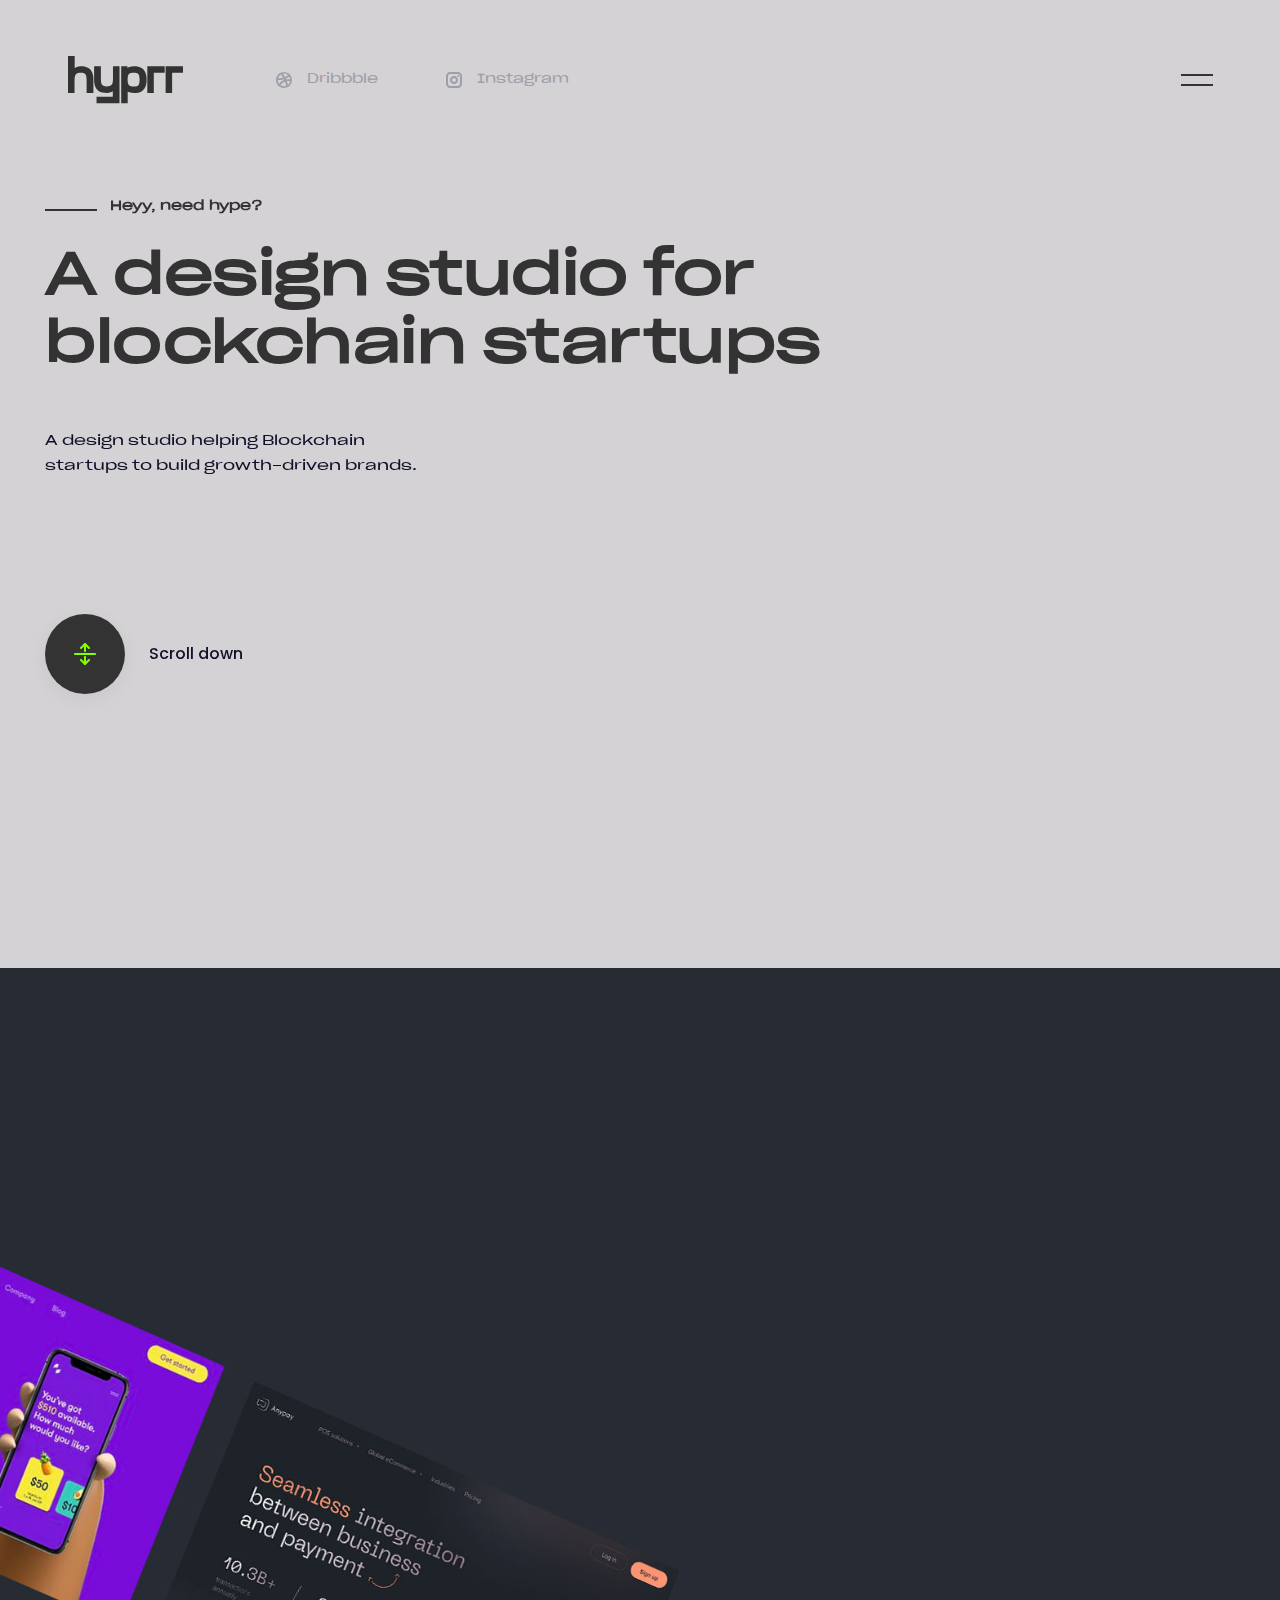
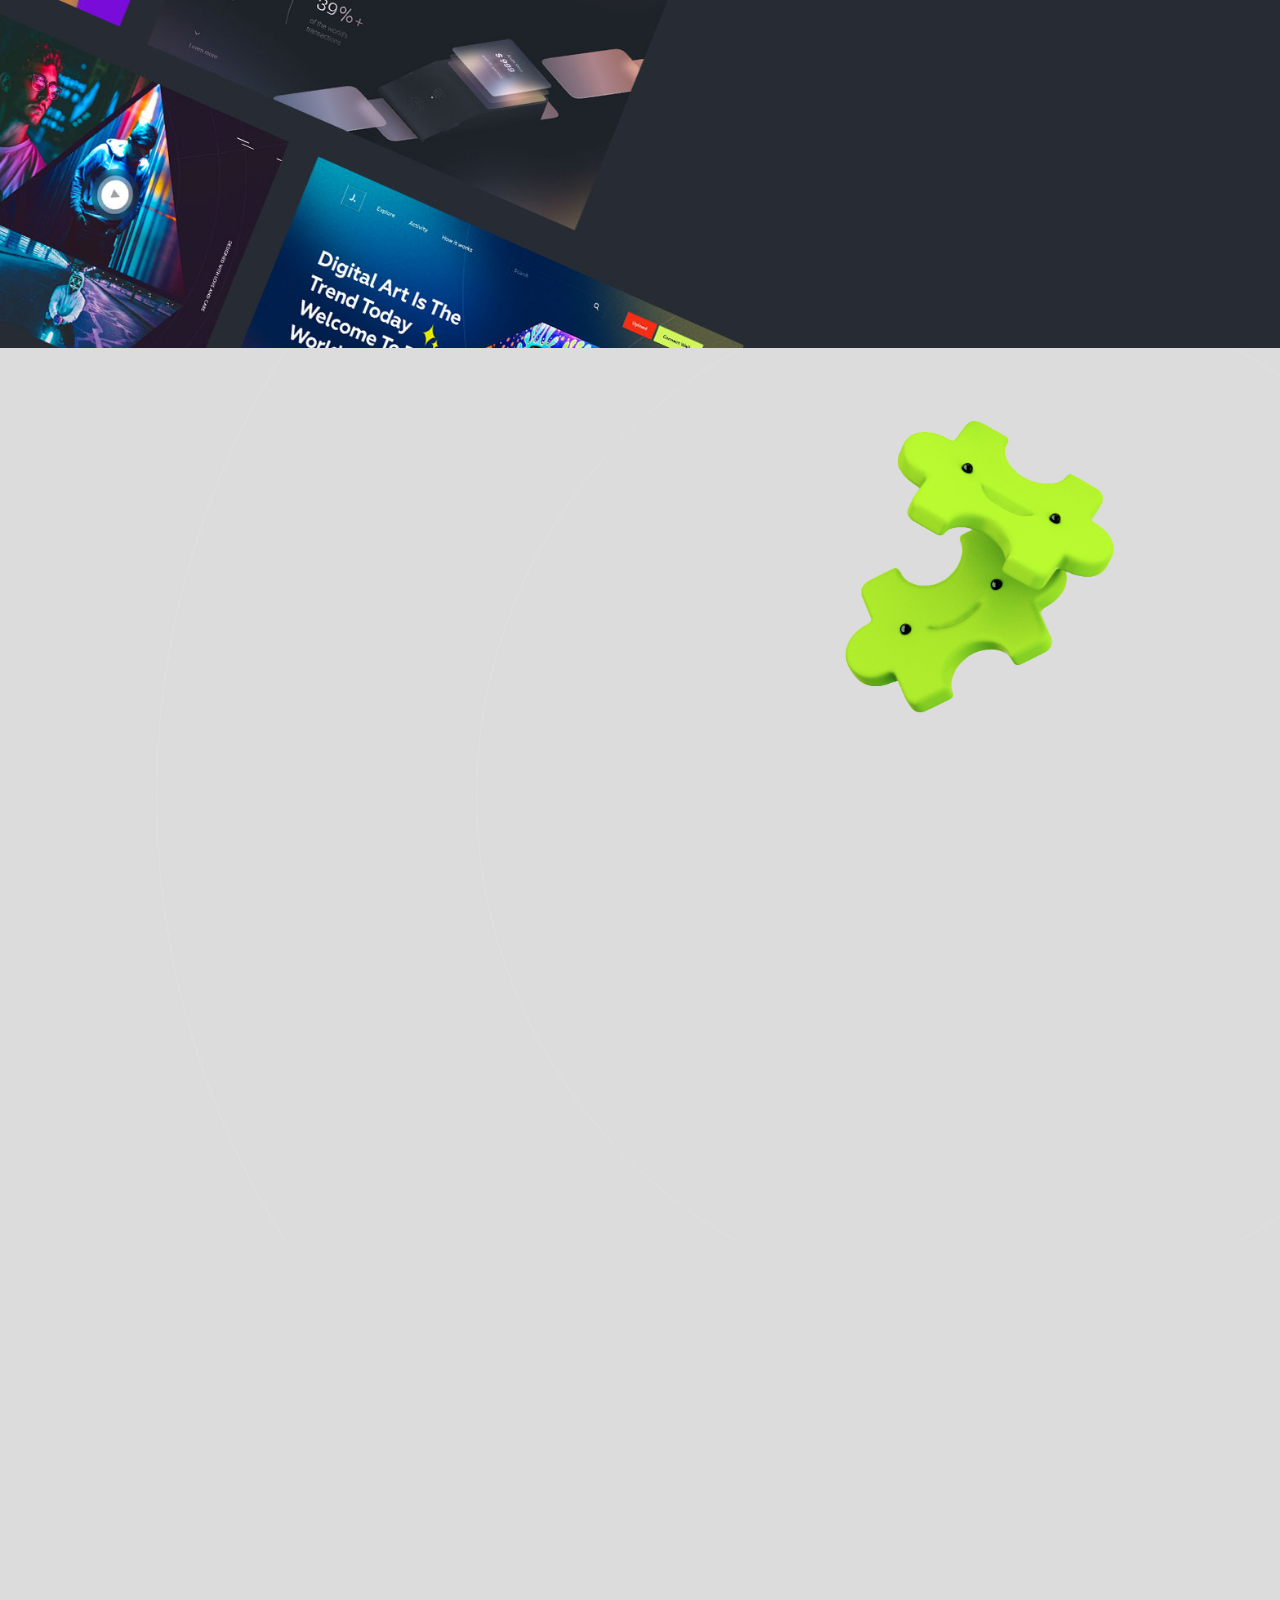
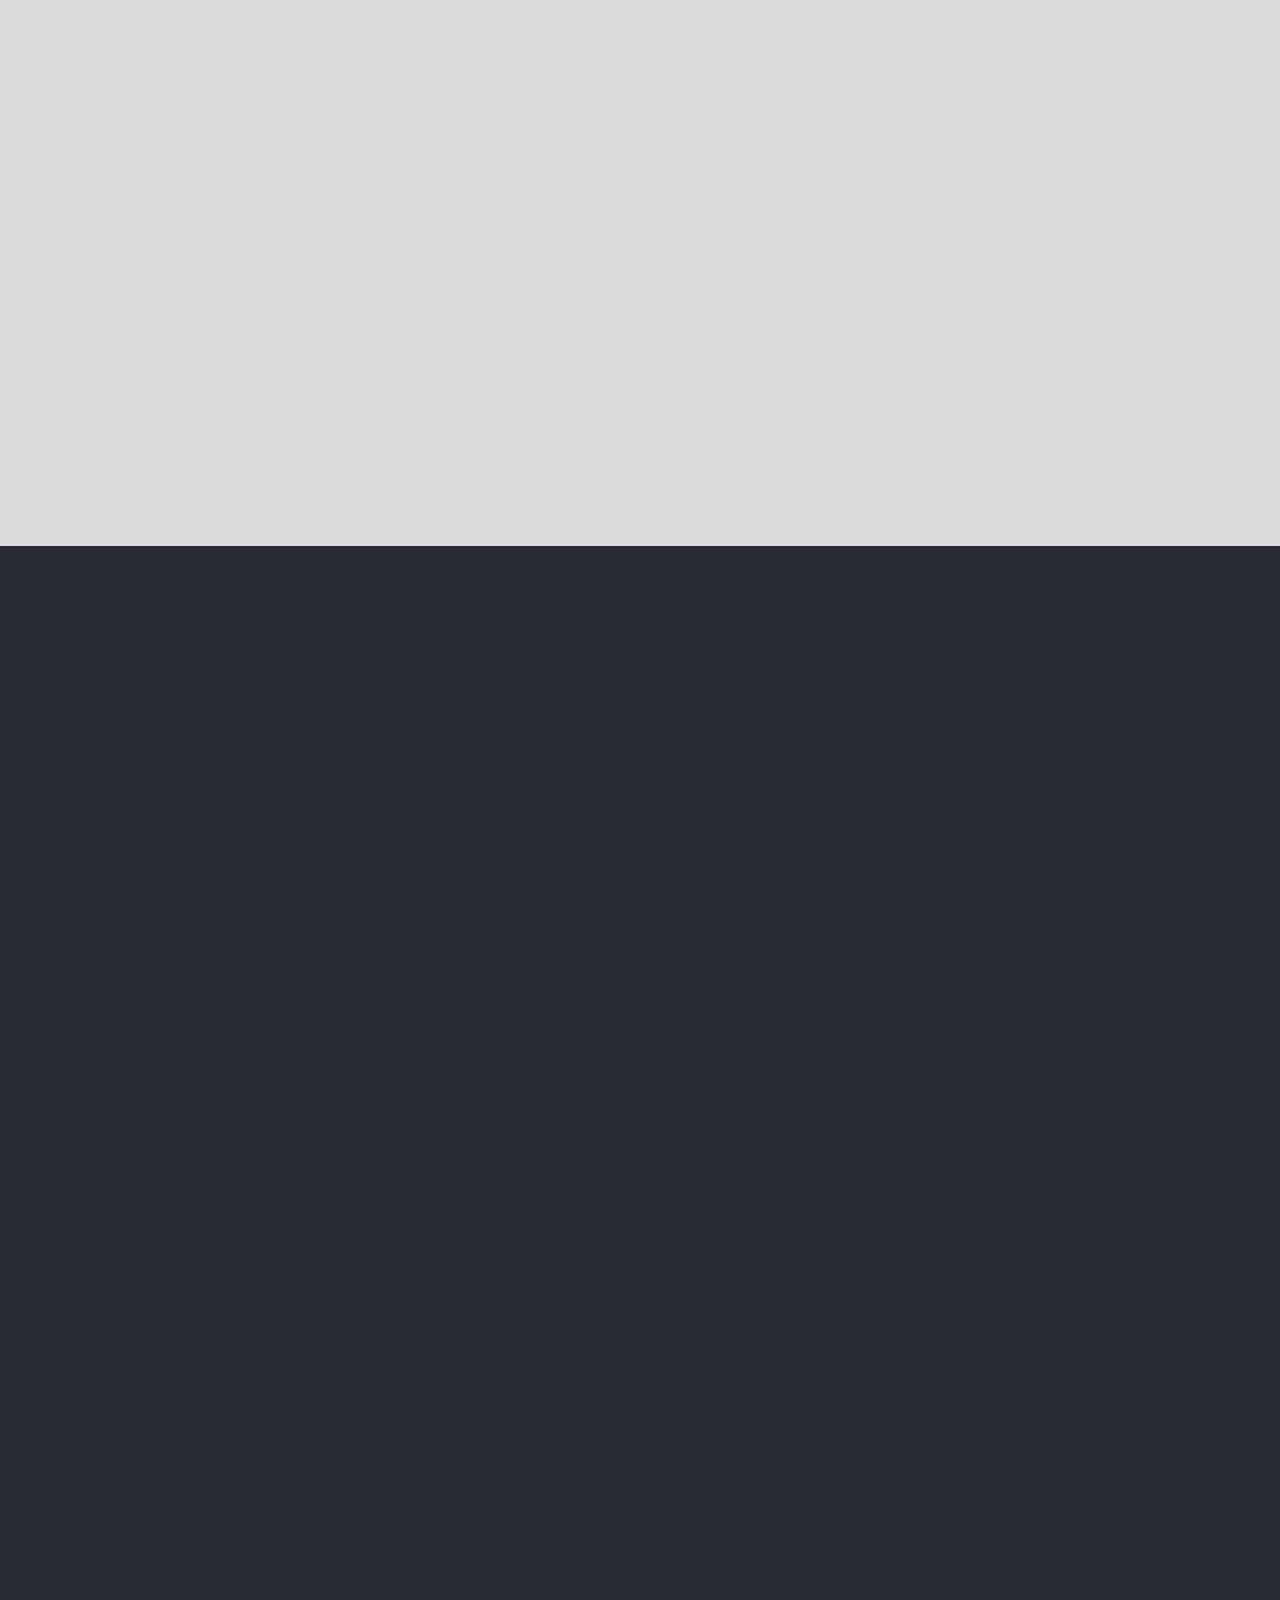
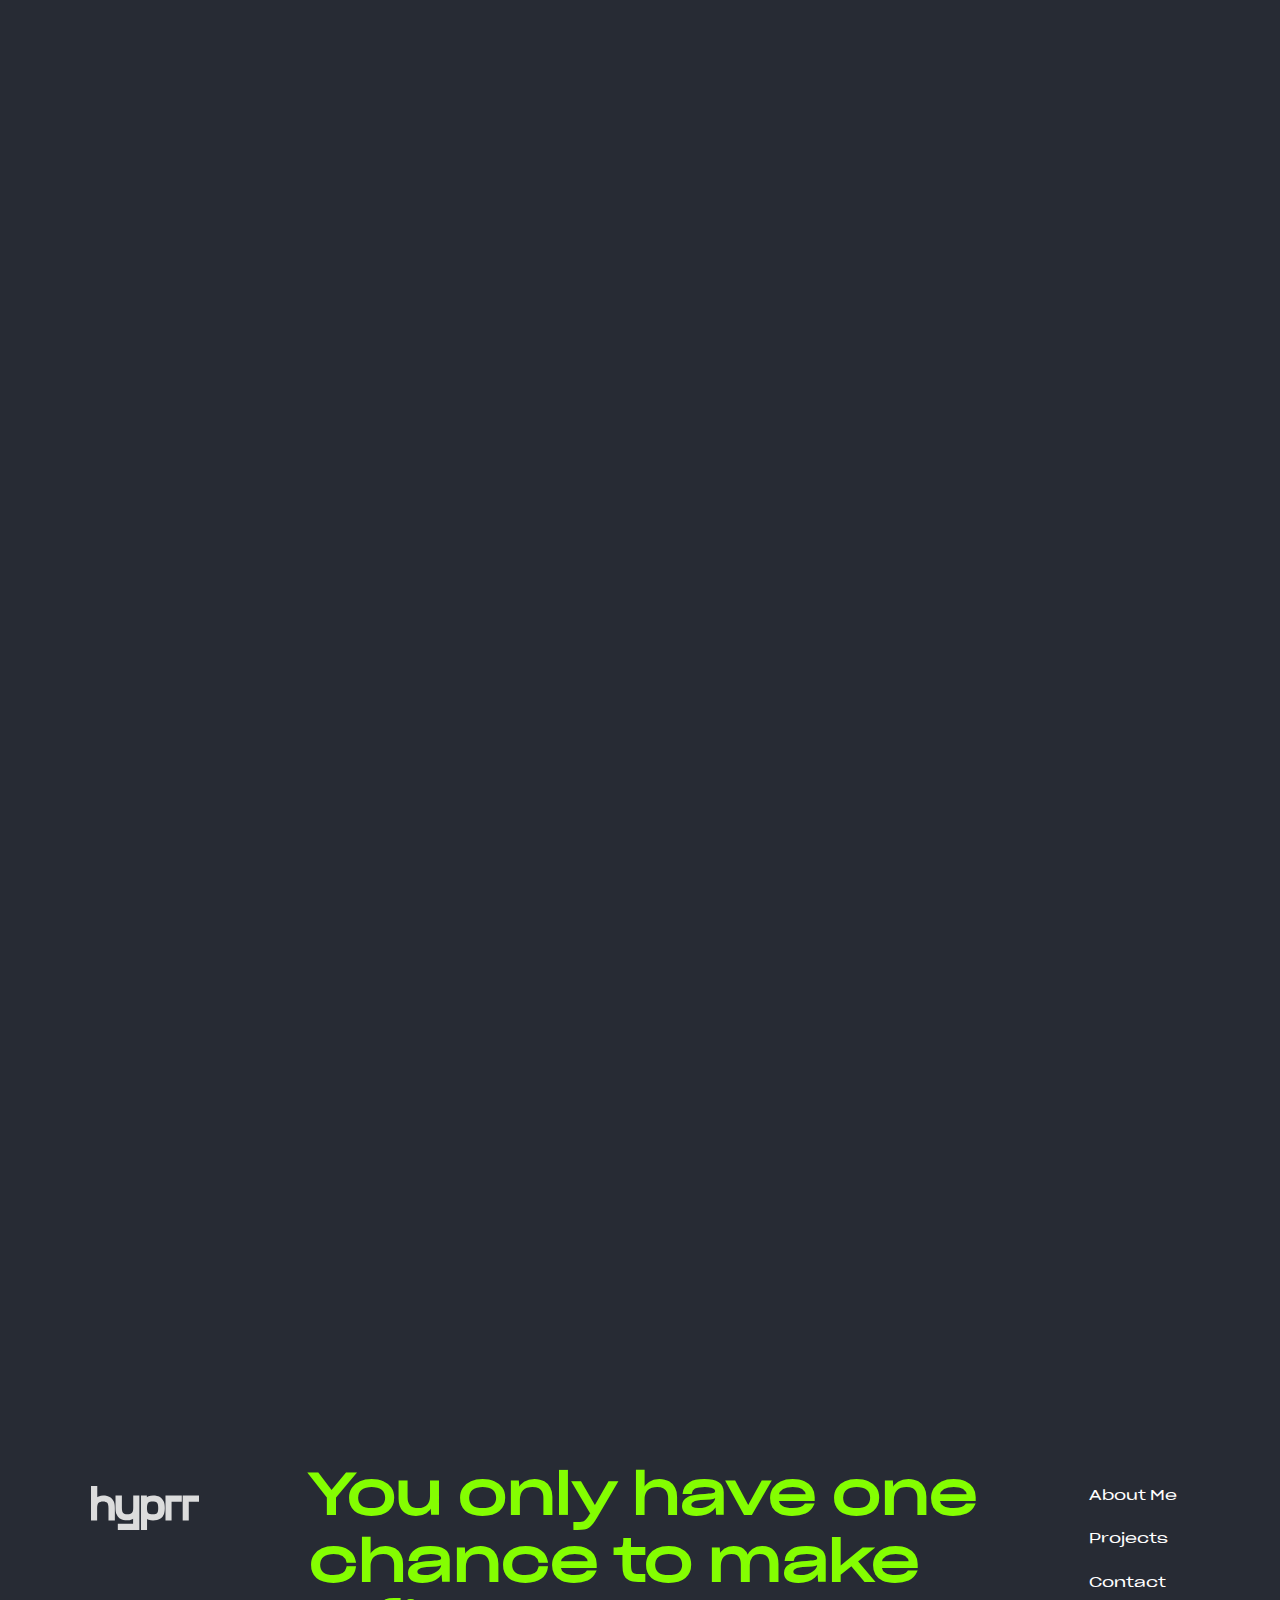
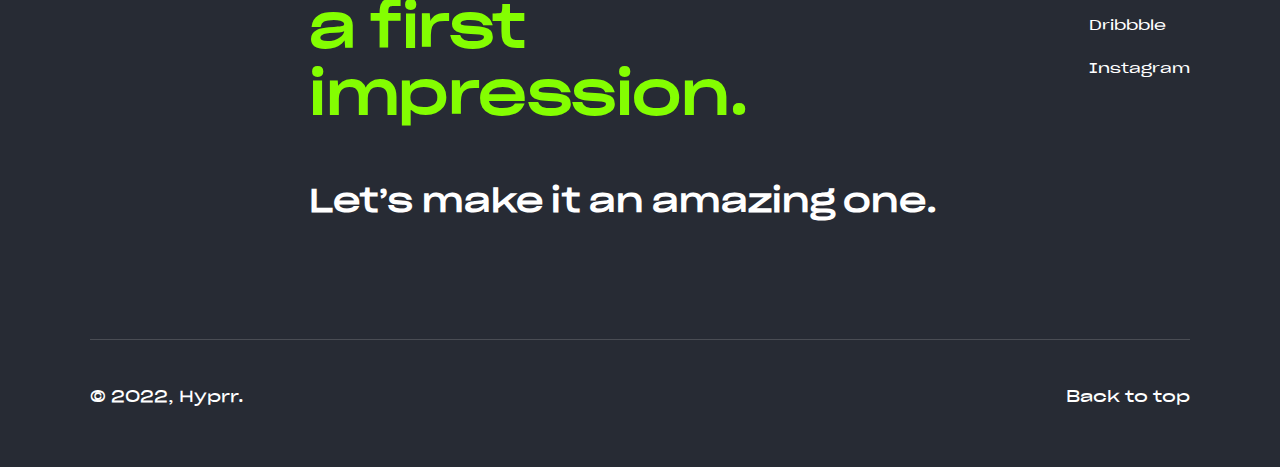
==== commit 35b31c39: "Add files via upload" ====
--- a/index.html
+++ b/index.html
@@ -89,31 +89,30 @@
         <div class="main__center center">
           <div class="main__wrap">
             <div class="main__stage stage" data-aos="transform">Heyy, need hype?</div>
-            <h1 class="main__title title h1"><span data-aos="transform" data-aos-delay="150">A design studio for</span><span data-aos="transform" data-aos-delay="300">blockchain startups</span></h1>
-            <p class="main__parr" data-aos="transform" data-aos-delay="450">A design studio helping Blockchain startups to build growth-driven brands.</p><a class="scroll js-scroll" href="#details" data-aos="transform">
+            <h1 class="main__title title h1"><span data-aos="transform" data-aos-delay="150">A design studio for blockchain startups</span></h1><!--	span(data-aos="transform" data-aos-delay="300")-->
+            <p class="main__parr" data-aos="transform" data-aos-delay="450">A design studio helping Blockchain startups to build growth-driven brands.</p><a class="scroll js-scroll" href="#wedo" data-aos="transform">
               <div class="scroll__icon"><img class="scroll__pic" src="img/scroll.svg" alt=""></div>
               <div class="scroll__text">Scroll down</div>
             </a>
           </div>
         </div>
       </div>
-      <div class="wedo">
+      <div class="wedo" id="wedo">
+        <div class="wedo__center center"></div>
         <div class="wedo__circles"></div>
-        <div class="wedo__center center">
-          <div class="wedo__wrap">
-            <div class="wedo__container">
-              <div class="wedo__stage stage stage_green" data-aos="animation-scale-y">What we Do</div>
-              <div class="wedo__stage--subtitle stage--subtitle stage--subtitle" data-aos="animation-scale-y">Our Services</div>
-            </div>
-            <div class="wedo__container">
-              <h2 class="wedo__title title h1" data-aos="animation-scale-y" data-aos-delay="150">Strategy</h2>
-              <h2 class="wedo__title title h1" data-aos="animation-scale-y" data-aos-delay="150">Branding</h2>
-              <h2 class="wedo__title title h1" data-aos="animation-scale-y" data-aos-delay="150">Web</h2>
-              <h2 class="wedo__title title h1" data-aos="animation-scale-y" data-aos-delay="150">UX/UI</h2>
-              <h2 class="wedo__title title h1" data-aos="animation-scale-y" data-aos-delay="150">NFT</h2>
-              <h2 class="wedo__title title h1" data-aos="animation-scale-y" data-aos-delay="150">Social Media</h2>
-              <h2 class="wedo__title title h1" data-aos="animation-scale-y" data-aos-delay="150">Animation</h2>
-            </div>
+        <div class="wedo__wrap">
+          <div class="wedo__container">
+            <div class="wedo__stage stage stage_green" data-aos="animation-scale-y">What we Do</div>
+            <div class="wedo__stage--subtitle stage--subtitle stage--subtitle" data-aos="animation-scale-y">Our Services</div>
+          </div>
+          <div class="wedo__container">
+            <h2 class="wedo__title title h1" data-aos="animation-scale-y" data-aos-delay="150">Strategy</h2>
+            <h2 class="wedo__title title h1" data-aos="animation-scale-y" data-aos-delay="150">Branding</h2>
+            <h2 class="wedo__title title h1" data-aos="animation-scale-y" data-aos-delay="150">Web</h2>
+            <h2 class="wedo__title title h1" data-aos="animation-scale-y" data-aos-delay="150">UX/UI</h2>
+            <h2 class="wedo__title title h1" data-aos="animation-scale-y" data-aos-delay="150">NFT</h2>
+            <h2 class="wedo__title title h1" data-aos="animation-scale-y" data-aos-delay="150">Social Media</h2>
+            <h2 class="wedo__title title h1" data-aos="animation-scale-y" data-aos-delay="150">Animation</h2>
           </div>
         </div>
       </div>
@@ -126,14 +125,14 @@
           <div class="workwith__wrap">
             <div class="workwith__stage stage stage_gray" data-aos="animation-scale-y">Who I Work With</div>
             <h2 class="workwith__title title h1" data-aos="animation-scale-y" data-aos-delay="150">We build impactful brand experiences</h2>
-            <div class="workwith__text" data-aos="animation-scale-y" data-aos-delay="300">We’ve been part of this space for a while and decided that it’s time to set the bar higher when it comes to design and communication. We look to work closely with project founders on bringing their vision to life, understanding the needs and wants of their target audience.</div><a class="scroll js-scroll" data-aos="animation-scale-y" href="#cases">
+            <div class="workwith__text" data-aos="animation-scale-y" data-aos-delay="300">We’ve been part of this space for a while and decided that it’s time to set the bar higher when it comes to design and communication. We look to work closely with project founders on bringing their vision to life, understanding the needs and wants of their target audience.</div><a class="scroll js-scroll" data-aos="animation-scale-y" href="#hypeup">
               <div class="scroll__icon"><img class="scroll__pic" src="img/scroll.svg" alt=""></div>
               <div class="scroll__text">Scroll down</div>
             </a>
           </div>
         </div>
       </div>
-      <div class="hypeup">
+      <div class="hypeup" id="hypeup">
         <!-- .hypeup__circles-->
         <div class="hypeup__center center">
           <div class="hypeup__wrap">
@@ -141,20 +140,28 @@
             <div class="hypeup__text" data-aos="animation-scale-y" data-aos-delay="160">Using design to create a positive impact and drive organic growth.</div>
             <div class="hypeup__container">
               <div class="hypeup__item">
-                <h2 class="hypeup__subtitle subtitle h2" data-aos="animation-scale-y" data-aos-delay="100">01</h2>
-                <p class="hypeup__stext" data-aos="animation-scale-y" data-aos-delay="100">Laser-focused on tackling your crypto organization’s graphic design needs end-to-end</p>
+                <div class="hypeup__item--wrapper">
+                  <h2 class="hypeup__subtitle subtitle h2" data-aos="animation-scale-y" data-aos-delay="100">01</h2>
+                  <p class="hypeup__stext" data-aos="animation-scale-y" data-aos-delay="100">Laser-focused on tackling your crypto organization’s graphic design needs end-to-end</p>
+                </div>
               </div>
               <div class="hypeup__item">
-                <h2 class="hypeup__subtitle subtitle h2" data-aos="animation-scale-y" data-aos-delay="100">02</h2>
-                <p class="hypeup__stext" data-aos="animation-scale-y" data-aos-delay="100">Communicate better with your audience and stand out from the crowd</p>
+                <div class="hypeup__item--wrapper">
+                  <h2 class="hypeup__subtitle subtitle h2" data-aos="animation-scale-y" data-aos-delay="100">02</h2>
+                  <p class="hypeup__stext" data-aos="animation-scale-y" data-aos-delay="100">Communicate better with your audience and stand out from the crowd</p>
+                </div>
               </div>
               <div class="hypeup__item">
-                <h2 class="hypeup__subtitle subtitle h2" data-aos="animation-scale-y" data-aos-delay="100">03</h2>
-                <p class="hypeup__stext" data-aos="animation-scale-y" data-aos-delay="100">Fast turnarounds & reliable results</p>
+                <div class="hypeup__item--wrapper">
+                  <h2 class="hypeup__subtitle subtitle h2" data-aos="animation-scale-y" data-aos-delay="100">03</h2>
+                  <p class="hypeup__stext" data-aos="animation-scale-y" data-aos-delay="100">Fast turnarounds & reliable results</p>
+                </div>
               </div>
               <div class="hypeup__item">
-                <h2 class="hypeup__subtitle subtitle h2" data-aos="animation-scale-y" data-aos-delay="100">04</h2>
-                <p class="hypeup__stext" data-aos="animation-scale-y" data-aos-delay="100">We gather Marketing and DesignOps experience into a product/market fit solution</p>
+                <div class="hypeup__item--wrapper">
+                  <h2 class="hypeup__subtitle subtitle h2" data-aos="animation-scale-y" data-aos-delay="100">04</h2>
+                  <p class="hypeup__stext" data-aos="animation-scale-y" data-aos-delay="100">We gather Marketing and DesignOps experience into a product/market fit solution</p>
+                </div>
               </div>
             </div>
           </div>
@@ -238,8 +245,8 @@
                   <div class="contacts__info h3" data-aos="animation-scale-y" data-aos-delay="400">How can we help you?</div>
                 </div>
                 <div class="contacts__row">
-                  <form class="contacts__form" data-aos="animation-translate-y" data-aos-delay="200">
-                    <div class="span4" id="register_webinar"><input type="checkbox" name="register_webinar_" value="1" id="wnr1" /><input type="checkbox" name="register_webinar_" value="2" id="wnr2" /><input type="checkbox" name="register_webinar_" value="3" id="wnr3" /><input type="checkbox" name="register_webinar_" value="4" id="wnr4" /><input type="checkbox" name="register_webinar_" value="5" id="wnr5" /><input type="checkbox" name="register_webinar_" value="6" id="wnr6" /><input type="checkbox" name="register_webinar_" value="7" id="wnr7" /><label for="wnr1"><i class="yes"></i>
+                  <form class="contacts__form" role="form" method="POST" action="sendbymail.php" data-aos="animation-translate-y" data-aos-delay="200">
+                    <div class="span4" id="register_webinar"><input type="checkbox" name="register_webinar" value="1" id="wnr1" /><input type="checkbox" name="register_webinar" value="2" id="wnr2" /><input type="checkbox" name="register_webinar" value="3" id="wnr3" /><input type="checkbox" name="register_webinar" value="4" id="wnr4" /><input type="checkbox" name="register_webinar" value="5" id="wnr5" /><input type="checkbox" name="register_webinar" value="6" id="wnr6" /><input type="checkbox" name="register_webinar" value="7" id="wnr7" /><label for="wnr1"><i class="yes"></i>
                         <div class="contacts__brand"><span></span>
                           <Brand>ID</Brand>
                         </div>
@@ -268,7 +275,7 @@
                         </div>
                       </label></div>
                     <div class="contacts__stage stage stage__white" data-aos="animation-scale-y">Your budget is</div>
-                    <div class="span4" id="register_webinar"><input type="radio" name="register_webinar_" value="1" id="wnl1" /><input type="radio" name="register_webinar_" value="2" id="wnl2" /><input type="radio" name="register_webinar_" value="3" id="wnl3" /><input type="radio" name="register_webinar_" value="4" id="wnl4" /><label for="wnl1"><i class="yes"></i>
+                    <div class="span4" id="register_webinar"><input type="radio" name="webinar_two" value="1" id="wnl1" /><input type="radio" name="webinar_two" value="2" id="wnl2" /><input type="radio" name="webinar_two" value="3" id="wnl3" /><input type="radio" name="webinar_two" value="4" id="wnl4" /><label for="wnl1"><i class="yes"></i>
                         <div class="contacts__brand"><span></span>
                           <USD>2-5k</USD>
                         </div>
@@ -299,21 +306,21 @@
                     <div class="flex_contact">
                       <div class="contacts__field field">
                         <div class="contacts__name">Your project</div>
-                        <div class="field__wrap"><input class="field__input" type="text" name="name" placeholder="e.g. NFT Marketplace" /></div>
+                        <div class="field__wrap"><input class="field__input" type="text" name="project" placeholder="e.g. NFT Marketplace" /></div>
                       </div>
                       <div class="contacts__field field">
                         <div class="contacts__name">Where do you know us from?</div>
-                        <div class="field__wrap"><input class="field__input" type="email" name="email" placeholder="Telegram Group" /></div>
+                        <div class="field__wrap"><input class="field__input" type="text" name="conoce" placeholder="Telegram Group" /></div>
                       </div>
                     </div>
                     <div class="flex_contact">
                       <div class="contacts__field field">
                         <div class="contacts__name">Deadline</div>
-                        <div class="field__wrap"><input class="field__input" type="text" name="name" placeholder="e.g. August 10 2022" /></div>
+                        <div class="field__wrap"><input class="field__input" type="text" name="deadline" placeholder="e.g. August 10 2022" /></div>
                       </div>
                       <div class="contacts__field field">
                         <div class="contacts__name">Telephone</div>
-                        <div class="field__wrap"><input class="field__input" type="email" name="email" placeholder="e.g. +54 911 1234 5678" /></div>
+                        <div class="field__wrap"><input class="field__input" type="phone" name="phone" placeholder="e.g. +54 911 1234 5678" /></div>
                       </div>
                     </div>
                     <div class="contacts__field field field_textarea">
--- a/css/app.css
+++ b/css/app.css
@@ -626,7 +626,7 @@
 
 .page { position: relative; overflow: hidden; min-height: 100vh; }
 
-.center { max-width: 1334px; margin: 0 auto; padding: 0 82px; }
+.center { max-width: 1440px; }
 
 .btn { min-width: 240px; height: 72px; border-radius: 20px; font-family: 'Poppins', sans-serif; font-size: 18px; font-weight: 500; -webkit-transition: all .25s; -o-transition: all .25s; transition: all .25s; }
 
@@ -644,7 +644,9 @@
 
 .btn_purple { background: #4C40F7; color: #fff; }
 
-.btn_green { background: #84FE01; color: #333333; }
+.btn_green { background: #84FE01; font-size: 26px; color: #333333; }
+
+.btn_green .icon-arrow-right { fill: #333333; }
 
 .btn_dark { background: #00113B; color: #fff; }
 
@@ -732,7 +734,7 @@
 
 .header__burger.active:after { -webkit-transform: translateY(-5px) rotate(-45deg); -ms-transform: translateY(-5px) rotate(-45deg); transform: translateY(-5px) rotate(-45deg); }
 
-.header__wrapper { position: fixed; top: 0; left: 0; right: 0; bottom: 0; display: -webkit-box; display: -ms-flexbox; display: flex; -webkit-box-align: center; -ms-flex-align: center; align-items: center; z-index: 10; background: #fff; visibility: hidden; opacity: 0; -webkit-transition: all .25s; -o-transition: all .25s; transition: all .25s; }
+.header__wrapper { position: fixed; -webkit-box-pack: end; -ms-flex-pack: end; justify-content: flex-end; top: 0; left: 0; right: 0; bottom: 0; display: -webkit-box; display: -ms-flexbox; display: flex; -webkit-box-align: center; -ms-flex-align: center; align-items: center; z-index: 10; background: #fff; visibility: hidden; opacity: 0; -webkit-transition: all .25s; -o-transition: all .25s; transition: all .25s; }
 
 .header__wrapper.visible { visibility: visible; opacity: 1; }
 
@@ -744,7 +746,7 @@
 
 .header__wrapper .header__center { -webkit-box-align: stretch; -ms-flex-align: stretch; align-items: stretch; width: 100%; max-width: 1204px; padding-left: 418px; }
 
-.header__contacts { display: -webkit-box; display: -ms-flexbox; display: flex; -webkit-box-orient: vertical; -webkit-box-direction: normal; -ms-flex-direction: column; flex-direction: column; -webkit-box-align: start; -ms-flex-align: start; align-items: flex-start; -ms-flex-negative: 0; flex-shrink: 0; width: 340px; margin-right: auto; }
+.header__contacts { display: none; -webkit-box-orient: vertical; -webkit-box-direction: normal; -ms-flex-direction: column; flex-direction: column; -webkit-box-align: start; -ms-flex-align: start; align-items: flex-start; -ms-flex-negative: 0; flex-shrink: 0; width: 340px; margin-right: auto; }
 
 .header__contacts__stage { color: #CBCCCE; font-size: 18px; }
 
@@ -782,19 +784,21 @@
 
 .header__wrapper.visible .header__item:nth-child(4) span { -webkit-transition-delay: .8s; -o-transition-delay: .8s; transition-delay: .8s; }
 
-.main { position: relative; padding: 270px 0 105px; background-color: #D4D2D4; z-index: 0; }
-
-.main__parr { max-width: 388px; margin-bottom: 27px; }
-
-.main__video { position: absolute; top: 0; margin-right: -100px; z-index: -5; width: 110vw; }
+.main { position: relative; padding: 134px 0 110px 0; background-color: #D4D2D4; z-index: 0; }
+
+.main__center { padding-left: 135px; padding-top: 134px; padding-left: 45px; padding-top: 60px; }
+
+.main__parr { max-width: 388px; margin-bottom: 135px; }
+
+.main__video { position: absolute; height: 100%; top: 0; margin-right: -100px; z-index: -5; }
 
 .main__bg .main__pic { max-width: 1920px; }
 
-.main__wrap { max-width: 825px; margin-left: -231px; }
+.main__wrap { max-width: 825px; margin-left: 135px; margin-bottom: 91px; }
 
 .main__wrap .scroll { margin-bottom: 73px; }
 
-.main__title { -webkit-perspective: 400px; perspective: 400px; color: #333333; -webkit-transform-style: preserve-3d; transform-style: preserve-3d; margin-bottom: 50px; font-family: 'Sharp', sans-serif; }
+.main__title { -webkit-perspective: 400px; perspective: 400px; color: #333333; -webkit-transform-style: preserve-3d; transform-style: preserve-3d; margin-bottom: 50px; font-size: 58px; font-family: 'Sharp', sans-serif; }
 
 .main__title span { display: block; }
 
@@ -958,17 +962,17 @@
 
 body:not(.touch-device) .owl-item:hover .details__preview { -webkit-transform: scale(1.15); -ms-transform: scale(1.15); transform: scale(1.15); }
 
-.wedo { position: relative; padding: 62px 0 61px; background: #272B34; z-index: 5; }
-
-.wedo__circles { position: absolute; top: 0; left: 0; width: 100%; height: 100%; width: 72%; background: url("../img/fondo_s2.jpg") no-repeat 0 30%/cover; overflow: hidden; pointer-events: none; }
+.wedo { position: relative; padding: 134px 126px; background: #272B34; z-index: 5; }
+
+.wedo__circles { position: absolute; left: 0; bottom: 0; width: 65%; height: 90%; background: url("../img/fondo_s2.jpg") no-repeat 0 30%/cover; overflow: hidden; pointer-events: none; }
 
 .wedo__circles:before, .wedo__circles:after { content: ""; position: absolute; top: 50%; -webkit-transform: translateY(-50%); -ms-transform: translateY(-50%); transform: translateY(-50%); border-radius: 50%; border: 1px solid rgba(255, 255, 255, 0.15); }
 
-.wedo__wrap { position: relative; z-index: 3; display: -webkit-box; display: -ms-flexbox; display: flex; color: #fff; margin-left: -231px; }
+.wedo__wrap { position: relative; z-index: 3; display: -webkit-box; display: -ms-flexbox; display: flex; color: #fff; margin-left: 126px; }
 
 .wedo__container { width: 50%; }
 
-.wedo__container:nth-child(2) { margin-top: 30px; }
+.wedo__container:nth-child(2) { margin-top: 40px; }
 
 .wedo__stage--subtitle { color: #84FE01; font-weight: 600; font-size: 50px; }
 
@@ -1006,11 +1010,15 @@
 
 .hypeup:before { content: ""; position: absolute; top: 0; left: 0; width: 100%; height: 100%; background: url("../img/greenbk.png") no-repeat 50% 50%/cover; opacity: 1; background-attachment: fixed; }
 
+.hypeup__center { margin: 0 auto; }
+
 .hypeup__subtitle { color: #333333; border-right: 1px solid #333333; padding-right: 30px; min-width: 132px; }
 
-.hypeup__container { display: -webkit-box; display: -ms-flexbox; display: flex; width: 100%; -ms-flex-line-pack: center; align-content: center; -webkit-box-align: start; -ms-flex-align: start; align-items: flex-start; -ms-flex-wrap: wrap; flex-wrap: wrap; -webkit-box-pack: justify; -ms-flex-pack: justify; justify-content: space-between; margin-bottom: 100px; }
-
-.hypeup__item { display: -webkit-box; display: -ms-flexbox; display: flex; width: 45%; height: 68px; margin-bottom: 60px; }
+.hypeup__container { display: -webkit-box; display: -ms-flexbox; display: flex; -webkit-box-orient: horizontal; -webkit-box-direction: normal; -ms-flex-direction: row; flex-direction: row; width: 100%; -ms-flex-wrap: wrap; flex-wrap: wrap; gap: 30px 100px; -webkit-box-pack: center; -ms-flex-pack: center; justify-content: center; }
+
+.hypeup__item { display: -webkit-box; display: -ms-flexbox; display: flex; width: 40%; margin-bottom: 60px; -ms-flex-pack: distribute; justify-content: space-around; }
+
+.hypeup__item--wrapper { width: 480px; height: 68px; display: -webkit-inline-box; display: -ms-inline-flexbox; display: inline-flex; }
 
 .hypeup__stext { text-align: left; color: #333333; font-size: 15px; padding-left: 30px; display: -webkit-box; display: -ms-flexbox; display: flex; -webkit-box-align: center; -ms-flex-align: center; align-items: center; }
 
@@ -1022,11 +1030,11 @@
 
 .hypeup__circles:after { width: 1670px; height: 1670px; right: calc(50% - 1186px); }
 
-.hypeup__wrap { position: relative; z-index: 3; padding: 124px 0 65px 0; color: #fff; }
-
-.hypeup__title { margin-bottom: 48px; color: #333333; text-align: center; }
-
-.hypeup__text { color: #333333; max-width: 470px; margin: 0 auto; margin-bottom: 100px; text-align: center; }
+.hypeup__wrap { position: relative; z-index: 3; padding: 170px 128px; color: #fff; }
+
+.hypeup__title { margin-bottom: 48px; color: #333333; text-align: center; font-size: 60px; }
+
+.hypeup__text { color: #333333; max-width: 470px; margin: 0 auto; margin-bottom: 95px; text-align: center; font-size: 18px; }
 
 .hypeup .scroll { color: #fff; }
 
@@ -1034,7 +1042,9 @@
 
 .hypeup__preview { position: absolute; top: 67px; left: calc(50% - 634px); width: 193px; font-size: 0; }
 
-.workwith { position: relative; padding: 246px 0 80px; background: #DCDCDC; z-index: 1; }
+.workwith { position: relative; background: #DCDCDC; padding: 134px; z-index: 1; }
+
+.workwith__center { margin: 0 auto; }
 
 .workwith__circles { position: absolute; top: 0; left: 0; width: 100%; height: 100%; overflow: hidden; pointer-events: none; }
 
@@ -1044,7 +1054,7 @@
 
 .workwith__circles:after { width: 1670px; height: 1670px; right: calc(50% - 1186px); }
 
-.workwith__wrap { position: relative; z-index: 3; max-width: 660px; color: #fff; margin-left: -231px; }
+.workwith__wrap { position: relative; z-index: 3; max-width: 660px; color: #fff; }
 
 .workwith__wrap .scroll { margin-bottom: 140px; }
 
@@ -1152,11 +1162,11 @@
 
 .cases__figure { position: absolute; font-size: 0; pointer-events: none; }
 
-.cases__figure:first-child { top: 69px; right: calc(50% - 650px); width: 520px; }
-
-.cases__figure:nth-child(2) { top: 250px; right: calc(50% - 650px); width: 422px; }
-
-.cases__figure:nth-child(3) { top: 82px; right: calc(50% - 718px); width: 520px; }
+.cases__figure:first-child { top: -73px; right: 130px; width: 34%; }
+
+.cases__figure:nth-child(2) { top: -73px; right: 0; width: 34%; }
+
+.cases__figure:nth-child(3) { top: -26px; right: 130px; width: 34%; }
 
 .cases__container { margin: 0 -16px; }
 
@@ -1226,9 +1236,9 @@
 
 .field__wrap { position: relative; }
 
-.field__input, .field__textarea, .field__select { width: 100%; background: rgba(244, 244, 244, 0.801191); border-radius: 12px; border: 2px solid rgba(244, 244, 244, 0.801191); font-family: 'Poppins', sans-serif; font-size: 18px; color: #111029; -webkit-transition: all .25s; -o-transition: all .25s; transition: all .25s; }
-
-.field__input:focus, .field__textarea:focus, .field__select:focus { border-color: #4C40F7; background: #fff; }
+.field__input, .field__textarea, .field__select { width: 100%; background: #353A46; border-radius: 12px; font-family: 'Poppins', sans-serif; font-size: 18px; color: #111029; -webkit-transition: all .25s; -o-transition: all .25s; transition: all .25s; }
+
+.field__input:focus, .field__textarea:focus, .field__select:focus { border: #ffffff 1px solid; background: #353a46; }
 
 .field__input::-webkit-input-placeholder, .field__textarea::-webkit-input-placeholder, .field__select::-webkit-input-placeholder { color: #6b6b6b; }
 
@@ -1240,7 +1250,7 @@
 
 .field__input, .field__select { height: 72px; padding: 0 72px 0 24px; }
 
-.field__textarea { height: 200px; resize: none; padding: 20px 72px 20px 24px; }
+.field__textarea { height: 200px; resize: none; padding: 20px 72px 20px 24px; border: none; }
 
 .field__select { -webkit-appearance: none; -moz-appearance: none; appearance: none; }
 
@@ -1254,17 +1264,21 @@
 
 .field_textarea { font-size: 0; }
 
-.contacts { position: relative; padding-bottom: 182px; z-index: 3; background: #272B34; }
+.contacts { position: relative; padding-bottom: 30px; z-index: 3; background: #272B34; }
+
+.contacts__center { margin: 0 auto; }
+
+.contacts__stage { font-size: 18px; }
 
 .contacts__brand { font-size: 16px; }
 
 .contacts__name { color: #6B6B6B; font-size: 18px; margin-left: 20px; }
 
-.contacts__container { position: relative; padding: 162px 100px 60px; background: #272B34; border-radius: 48px; }
+.contacts__container { position: relative; padding: 242px 215px 20px; background: #272B34; }
 
 .contacts__wrap { position: relative; z-index: 3; margin-bottom: 85px; }
 
-.contacts__title { margin-bottom: 40px; color: #84FE01; }
+.contacts__title { margin-bottom: 60px; font-size: 88px; color: #84FE01; }
 
 .contacts__info { color: #84FE01; font-size: 61px; }
 
@@ -1298,7 +1312,7 @@
 
 .contacts__category { display: none; }
 
-.contacts__social { display: -webkit-box; display: -ms-flexbox; display: flex; -webkit-box-align: center; -ms-flex-align: center; align-items: center; margin: 0 -100px; }
+.contacts__social { display: none; -webkit-box-align: center; -ms-flex-align: center; align-items: center; margin: 0 -100px; }
 
 .contacts__box { -webkit-box-flex: 0; -ms-flex: 0 0 25%; flex: 0 0 25%; width: 25%; }
 
@@ -1334,9 +1348,9 @@
 
 .figures__preview .figures__pic { width: 100%; }
 
-.footer { position: relative; z-index: 2; color: #fff; background: #272B34; }
-
-.footer__center { position: relative; z-index: 3; }
+.footer { position: relative; z-index: 2; color: #fff; background: #272B34; margin-top: -2px; }
+
+.footer__center { position: relative; z-index: 3; max-width: 1100px; margin: 0 auto; }
 
 .footer__body { display: -webkit-box; display: -ms-flexbox; display: flex; -webkit-box-align: start; -ms-flex-align: start; align-items: flex-start; margin-bottom: 113px; padding-top: 21px; padding-right: 74px; }
 
@@ -1504,7 +1518,7 @@
 
 #register_webinar input { display: inline-block; }
 
-#register_webinar label { display: block; border-radius: 11px; position: relative; margin: 0.67rem; padding: 0.67rem 3rem; background-color: #353A46; -webkit-transition: all 0.4s ease-in-out; -o-transition: all 0.4s ease-in-out; transition: all 0.4s ease-in-out; color: #6B6B6B; }
+#register_webinar label { display: block; border-radius: 11px; position: relative; margin: 29px; padding: 20px 52px; background-color: #353A46; -webkit-transition: all 0.4s ease-in-out; -o-transition: all 0.4s ease-in-out; transition: all 0.4s ease-in-out; color: #6B6B6B; cursor: pointer; }
 
 #register_webinar input#wnr1:checked ~ label[for='wnr1'] { background-color: #84FE01 !important; color: #272B34 !important; }
 
@@ -1528,27 +1542,27 @@
 
 #register_webinar input#wnl4:checked ~ label[for='wnl4'] { background-color: #84FE01 !important; color: #272B34 !important; }
 
-.span4 { display: -webkit-box; display: -ms-flexbox; display: flex; -ms-flex-wrap: wrap; flex-wrap: wrap; margin-bottom: 75px; }
+.span4 { display: -webkit-box; display: -ms-flexbox; display: flex; -ms-flex-wrap: wrap; flex-wrap: wrap; margin-bottom: 50px; -webkit-box-pack: center; -ms-flex-pack: center; justify-content: center; max-width: 984px; }
 
 .flex_contact { display: -webkit-box; display: -ms-flexbox; display: flex; }
 
-@media only screen and (max-width: 1599px) { .main__wrap { margin-left: 0; } .wedo__wrap { margin-left: 0; } .workwith__wrap { margin-left: 0; } }
-
-@media only screen and (max-width: 1439px) { .main__video { right: 0px; height: 100%; } .main__view { right: -50px; } .details { padding-top: 200px; } .details__title { font-size: 112px; } .product__bg { height: 900px; } }
-
-@media only screen and (max-width: 1365px) { .main__video { right: 0px; height: 100%; width: auto; } .main__view { right: -100px; } .main__figure:first-child { right: 520px; } .main__figure:nth-child(2) { right: 700px; } .main__figure:nth-child(3) { right: 530px; } .details__item { padding: 56px 32px 46px; } .details__preview { margin-bottom: 46px; } .details__figure:first-child { right: calc(50% - 374px); } .details__figure:nth-child(2) { top: 680px; right: calc(50% - 350px); } .details__figure:nth-child(3) { right: calc(50% - 1070px); width: 1000px; } .details__contact { right: 82px; } .wedo__text { margin-bottom: 140px; } .hypeup__text { margin-bottom: 140px; } .workwith__text { margin-bottom: 140px; } .work__text { margin-bottom: 140px; } .cases .owl-nav { right: 50px; } .contacts .figures { right: calc(50% - 670px); } .footer__body { padding: 20px 0 0; } .footer__bottom { margin: 0; padding: 45px 0 58px; } }
-
-@media only screen and (max-width: 1279px) { body { font-size: 18px; line-height: 1.75; } .center { padding: 0 45px; } .btn { min-width: 200px; height: 64px; border-radius: 12px; font-size: 16px; } .btn .icon { font-size: 14px; } .h1 { font-size: 56px; line-height: 1.28571; letter-spacing: -.4px; } .h3 { font-size: 32px; line-height: 1.5; letter-spacing: -.15px; } .h4 { font-size: 24px; line-height: 1.33333; } .h5 { font-size: 20px; line-height: 1.4; } .stage { margin-bottom: 0; font-size: 18px; } .stage:before { top: 10px; } .header { padding: 32px 0; } .header > .header__center { padding: 0 48px; } .header__center .header__logo { margin-right: 68px; } .header__logo .header__pic { width: 122px; } .header__social_inner { left: 380px; bottom: 56px; } .header__burger { width: 48px; height: 48px; margin-right: -10px; } .header__burger:before, .header__burger:after { width: 24px; } .header__burger:before { margin-bottom: 2.5px; } .header__burger:after { margin-top: 2.5px; } .header__burger.active:before { -webkit-transform: translateY(3.5px) rotate(45deg); -ms-transform: translateY(3.5px) rotate(45deg); transform: translateY(3.5px) rotate(45deg); } .header__burger.active:after { -webkit-transform: translateY(-3.5px) rotate(-45deg); -ms-transform: translateY(-3.5px) rotate(-45deg); transform: translateY(-3.5px) rotate(-45deg); } .header__preview { width: 300px; padding: 46px 0 0 48px; } .header__wrapper .header__center { max-width: 100%; padding-left: 380px; } .header__contacts { width: 280px; } .header__line { font-size: 16px; line-height: 1.75; } .header__icon { margin-right: 25px; width: 17px; height: 28px; } .header__icon .icon-email { font-size: 14px; } .header__icon .icon-place { font-size: 17px; } .header__icon .icon-phone { font-size: 18px; } .header__item { font-size: 42px; line-height: 1.33333; } .header__item:not(:last-child) { margin-bottom: 8px; } .main { padding: 170px 0 60px; } .main__parr { font-size: 18px; max-width: 388px; } .main__video { right: 0; height: 73%; width: auto; top: 200px; margin-right: -98px; } .main__bg .main__pic { max-height: 852px; } .main__wrap { max-width: 800px; } .main__view { top: 218px; right: -8px; width: 660px; } .main__figure:first-child { top: 240px; right: 466px; width: 132px; } .main__figure:nth-child(2) { right: 541px; bottom: 16.3%; width: 180px; } .main__figure:nth-child(3) { right: 467px; bottom: 4.3%; width: 176px; } .scroll { font-size: 16px; } .scroll { font-size: 9px; } .scroll__icon { width: 56px; height: 56px; margin-right: 16px; } .scroll__pic { width: 23px; } .details { padding: 128px 0 96px; } .details__head { margin-bottom: 55px; } .details__title { margin-bottom: 32px; font-size: 96px; line-height: 1.16667; } .details__btn .btn { min-width: 221px; height: 64px; } .details__container { margin-top: 64px; } .details__item:before { top: 24px; left: 25px; right: 25px; bottom: -52px; border-radius: 17px; -webkit-filter: blur(26.985px); filter: blur(26.985px); } .details__preview { width: 170px; height: 170px; } .details__preview_cursor .details__img { top: 10px; right: -15px; width: 148px; } .details__preview_hand .details__img { width: 90px; } .details__preview_color .details__img { top: 15px; right: 0; width: 155px; } .details__category { margin-bottom: 16px; } .details__text { margin-bottom: 32px; } .details__item .btn { min-width: 171px; height: 51px; } .details__figure:first-child { top: 285px; right: calc(50% - 354px); width: 155px; opacity: .5; } .details__figure:nth-child(2) { top: 495px; right: calc(50% - 298px); width: 242px; } .details__figure:nth-child(3) { top: 75px; right: calc(50% - 860px); width: 800px; } .details__contact { bottom: 103px; font-size: 16px; } .owl-nav { margin-top: 52px; } .wedo { padding: 104px 0; } .wedo__circles { height: 64%; bottom: 0; left: -78px; height: 76%; top: initial; width: 100%; } .wedo__wrap { max-width: 100%; } .wedo__stage { color: #84FE01; }
-  .wedo__stage:before { background: #84FE01; } .wedo__title { margin-bottom: 5px; font-size: 65px; } .wedo__text { max-width: 270px; margin: 0; } .wedo__figures { right: calc(50% - 514px); width: 910px; } .wedo__preview { top: 48px; left: 42px; width: 143px; } .hypeup { padding: 10px 0 0; } .hypeup__container { -ms-flex-pack: distribute; justify-content: space-around; } .hypeup__circles:before { right: calc(50% - 610px); width: 730px; height: 730px; } .hypeup__circles:after { right: calc(50% - 950px); width: 1290px; height: 1290px; } .hypeup__wrap { max-width: 100%; padding: 50px 0 65px 0; } .hypeup__stage { color: #fff; }
-  .hypeup__stage:before { background: #fff; } .hypeup__title { margin-bottom: 32px; } .hypeup__text { margin-bottom: 100px; } .hypeup .scroll { display: none; } .hypeup__preview { top: 48px; left: 42px; width: 143px; } .workwith { padding: 143px 0; } .workwith__circles:before { right: calc(50% - 610px); width: 730px; height: 730px; } .workwith__circles:after { right: calc(50% - 950px); width: 1290px; height: 1290px; } .workwith__wrap { color: #3D3B3B; margin-bottom: 64px; }
-  .workwith__wrap:before { background: #3D3B3B; } .workwith__title { margin-bottom: 32px; font-size: 48px; } .workwith__text { max-width: 90%; margin: 0; font-size: 16px; } .workwith__preview { top: 48px; left: 42px; width: 143px; } .work { padding: 143px 0; } .work__circles:before { right: calc(50% - 610px); width: 730px; height: 730px; } .work__circles:after { right: calc(50% - 950px); width: 1290px; height: 1290px; } .work__wrap { max-width: 400px; } .work__stage { color: #fff; }
-  .work__stage:before { background: #fff; } .work__title { margin-bottom: 32px; } .work__text { max-width: 270px; margin: 0; } .work .scroll { display: none; } .work__figures { right: calc(50% - 514px); width: 910px; } .work__preview { top: 48px; left: 42px; width: 143px; } .cases { padding-top: 96px; } .cases__title { margin-bottom: 32px; } .cases__nav { margin-bottom: 48px; } .cases__link { font-size: 14px; } .cases__link:not(:last-child) { margin-right: 48px; } .cases__list { margin: -24px -12px 0; } .cases__item { border-radius: 17px; } .cases__item:before { top: 30px; left: 24px; right: 24px; bottom: -51px; border-radius: 17px; -webkit-filter: blur(77px); filter: blur(77px); } .cases__list .cases__item { -webkit-box-flex: 0; -ms-flex: 0 0 calc(50% - 24px); flex: 0 0 calc(50% - 24px); width: calc(50% - 24px); margin: 24px 12px 0; } .cases__preview .cases__pic { border-radius: 17px 17px 0 0; } .cases__body { padding: 40px; border-radius: 0 0 17px 17px; } .cases__info { margin-bottom: 4px; } .cases__figure:first-child { top: 80px; right: calc(50% - 530px); width: 400px; } .cases__figure:nth-child(2) { top: 100px; right: calc(50% - 530px); width: 422px; } .cases__figure:nth-child(3) { top: 90px; right: calc(50% - 560px); width: 450px; } .cases__container { margin: 0 -12px; } .cases .owl-item { padding: 0 12px; } .cases .owl-nav { top: -210px; } .cases_main .cases__figure:nth-child(2) { top: 260px; } .cases_other { margin-bottom: 88px; } .review { margin-bottom: 90px; padding-top: 96px; } .review__center { max-width: 730px; } .review__title { margin-bottom: 48px; } .review__item { padding: 48px; } .review__item:after { left: 23px; right: 23px; bottom: -48px; height: 96px; border-radius: 17px; -webkit-filter: blur(108.731px); filter: blur(108.731px); } .review__text { margin-bottom: 40px; font-size: 18px; line-height: 1.77778; } .review__ava { width: 46px; height: 46px; margin-right: 12px; } .review__man { font-size: 18px; line-height: 1.44444; } .review__preview { top: -46px; width: 550px; margin-left: -308px; } .review .owl-item.active .review__item:after { visibility: visible; opacity: 1; } .review .owl-nav { margin-top: 68px; } .field__input, .field__textarea, .field__select { font-size: 16px; } .field__input, .field__select { height: 56px; padding-right: 56px; } .field__textarea { height: 110px; padding: 12px 56px 14px 24px; } .field__icon { width: 56px; height: 56px; } .field__icon .icon { font-size: 14px; } .contacts { padding-bottom: 112px; } .contacts__container { padding: 78px 73px 40px; border-radius: 34px; } .contacts__title { margin-bottom: 32px; } .contacts__info { max-width: 270px; } .contacts__row { margin-bottom: 46px; } .contacts__line { font-size: 16px; line-height: 1.75; } .contacts__line:not(:last-child) { margin-bottom: 20px; } .contacts__icon { margin-right: 24px; width: 17px; height: 28px; } .contacts__icon .icon-email { font-size: 14px; } .contacts__icon .icon-place { font-size: 17px; } .contacts__icon .icon-phone { font-size: 18px; } .contacts__form { width: 100%; } .contacts__field:not(:last-child) { margin-bottom: 16px; } .contacts__social { margin: 0 -73px; } .contacts__social .contacts__link { height: 100px; } .contacts__social .contacts__link .icon { font-size: 14px; } .contacts .figures { top: 80px; right: calc(50% - 530px); } .figures { width: 800px; } .footer__body { margin-bottom: 88px; } .footer__logo .footer__pic { width: 50px; } .footer__wrap { max-width: 490px; margin-top: -10px; } .footer__title { margin-bottom: 44px; font-size: 42px; line-height: 1.33333; } .footer__info { font-size: 20px; line-height: 1.4; } .footer__link { font-size: 14px; } .footer__link:not(:last-child) { margin-bottom: 20px; } .footer__bottom { padding: 32px 0 42px; font-size: 14px; } .footer__preview:first-child { top: -105px; left: calc(50% - 355px); width: 250px; } .footer__preview:nth-child(2) { top: 174px; right: calc(50% - 163px); width: 83px; } .content p:not(:last-child) { margin-bottom: 24px; } .product__head { padding: 160px 0 88px; } .product__head .product__center { max-width: 846px; } .product__box { padding-top: 56px; } .product__title { margin-bottom: 32px; } .product__category { margin-bottom: 24px; } .product__list li:not(:last-child) { margin-bottom: 4px; } .product__body { padding: 88px 0; } .product__row { max-width: 713px; margin-bottom: 88px; } .product__overview { position: relative; width: 220px; padding-bottom: 16px; }
+@media only screen and (max-width: 1599px) { .main__wrap { margin-left: 0; } .wedo__wrap { margin-left: 0; } }
+
+@media only screen and (max-width: 1439px) { .main__view { right: -50px; } .details { padding-top: 200px; } .details__title { font-size: 112px; } .product__bg { height: 900px; } }
+
+@media only screen and (max-width: 1365px) { .main__view { right: -100px; } .main__figure:first-child { right: 520px; } .main__figure:nth-child(2) { right: 700px; } .main__figure:nth-child(3) { right: 530px; } .details__item { padding: 56px 32px 46px; } .details__preview { margin-bottom: 46px; } .details__figure:first-child { right: calc(50% - 374px); } .details__figure:nth-child(2) { top: 680px; right: calc(50% - 350px); } .details__figure:nth-child(3) { right: calc(50% - 1070px); width: 1000px; } .details__contact { right: 82px; } .wedo__text { margin-bottom: 140px; } .work__text { margin-bottom: 140px; } .cases .owl-nav { right: 50px; } .contacts .figures { right: calc(50% - 670px); } .footer__body { padding: 20px 0 0; } .footer__bottom { margin: 0; padding: 45px 0 58px; } }
+
+@media only screen and (max-width: 1279px) { body { font-size: 18px; line-height: 1.75; } .btn { min-width: 200px; height: 64px; border-radius: 12px; font-size: 16px; } .btn .icon { font-size: 14px; } .h1 { font-size: 56px; line-height: 1.28571; letter-spacing: -.4px; } .h3 { font-size: 32px; line-height: 1.5; letter-spacing: -.15px; } .h4 { font-size: 24px; line-height: 1.33333; } .h5 { font-size: 20px; line-height: 1.4; } .stage { margin-bottom: 64px; font-size: 18px; } .stage:before { top: 10px; } .header { padding: 32px 0; } .header > .header__center { padding: 0 48px; } .header__center .header__logo { margin-right: 68px; } .header__logo .header__pic { width: 122px; } .header__social_inner { left: 380px; bottom: 56px; } .header__burger { width: 48px; height: 48px; margin-right: -10px; } .header__burger:before, .header__burger:after { width: 24px; } .header__burger:before { margin-bottom: 2.5px; } .header__burger:after { margin-top: 2.5px; } .header__burger.active:before { -webkit-transform: translateY(3.5px) rotate(45deg); -ms-transform: translateY(3.5px) rotate(45deg); transform: translateY(3.5px) rotate(45deg); } .header__burger.active:after { -webkit-transform: translateY(-3.5px) rotate(-45deg); -ms-transform: translateY(-3.5px) rotate(-45deg); transform: translateY(-3.5px) rotate(-45deg); } .header__preview { width: 300px; padding: 46px 0 0 48px; } .header__wrapper .header__center { max-width: 100%; padding-left: 380px; } .header__contacts { width: 280px; } .header__line { font-size: 16px; line-height: 1.75; } .header__icon { margin-right: 25px; width: 17px; height: 28px; } .header__icon .icon-email { font-size: 14px; } .header__icon .icon-place { font-size: 17px; } .header__icon .icon-phone { font-size: 18px; } .header__item { font-size: 42px; line-height: 1.33333; } .header__item:not(:last-child) { margin-bottom: 8px; } .main { padding: 170px 0 60px; } .main__parr { font-size: 16px; max-width: 426px; letter-spacing: 0px; margin-bottom: 47px; } .main__video { right: 0; height: 75%; width: auto; top: 270px; margin-right: -98px; } .main__bg .main__pic { max-height: 852px; } .main__wrap { max-width: 800px; } .main__title { margin-bottom: 62px; } .main__view { top: 218px; right: -8px; width: 660px; } .main__figure:first-child { top: 240px; right: 466px; width: 132px; } .main__figure:nth-child(2) { right: 541px; bottom: 16.3%; width: 180px; } .main__figure:nth-child(3) { right: 467px; bottom: 4.3%; width: 176px; } .scroll { font-size: 16px; } .scroll { font-size: 9px; } .scroll__icon { width: 56px; height: 56px; margin-right: 16px; } .scroll__pic { width: 23px; } .details { padding: 128px 0 96px; } .details__head { margin-bottom: 55px; } .details__title { margin-bottom: 32px; font-size: 96px; line-height: 1.16667; } .details__btn .btn { min-width: 221px; height: 64px; } .details__container { margin-top: 64px; } .details__item:before { top: 24px; left: 25px; right: 25px; bottom: -52px; border-radius: 17px; -webkit-filter: blur(26.985px); filter: blur(26.985px); } .details__preview { width: 170px; height: 170px; } .details__preview_cursor .details__img { top: 10px; right: -15px; width: 148px; } .details__preview_hand .details__img { width: 90px; } .details__preview_color .details__img { top: 15px; right: 0; width: 155px; } .details__category { margin-bottom: 16px; } .details__text { margin-bottom: 32px; } .details__item .btn { min-width: 171px; height: 51px; } .details__figure:first-child { top: 285px; right: calc(50% - 354px); width: 155px; opacity: .5; } .details__figure:nth-child(2) { top: 495px; right: calc(50% - 298px); width: 242px; } .details__figure:nth-child(3) { top: 75px; right: calc(50% - 860px); width: 800px; } .details__contact { bottom: 103px; font-size: 16px; } .owl-nav { margin-top: 52px; } .wedo { padding: 105px 45px; } .wedo__circles { height: 64%; bottom: 0; left: -78px; height: 76%; top: initial; width: 100%; } .wedo__wrap { max-width: 100%; } .wedo__stage { color: #84FE01; margin-bottom: 0; }
+  .wedo__stage:before { background: #84FE01; } .wedo__title { margin-bottom: 4px; font-size: 64px; } .wedo__text { max-width: 270px; margin: 0; } .wedo__figures { right: calc(50% - 514px); width: 910px; } .wedo__preview { top: 48px; left: 42px; width: 143px; } .hypeup { padding: 10px 0 0; } .hypeup__container { gap: 94px; margin-bottom: 80px; } .hypeup__item { margin-bottom: 0; } .hypeup__circles:before { right: calc(50% - 610px); width: 730px; height: 730px; } .hypeup__circles:after { right: calc(50% - 950px); width: 1290px; height: 1290px; } .hypeup__wrap { max-width: 100%; padding: 50px 0 65px 0; } .hypeup__stage { color: #fff; }
+  .hypeup__stage:before { background: #fff; } .hypeup__title { margin-bottom: 24px; font-size: 60px; } .hypeup__text { margin-bottom: 100px; font-size: 17px; } .hypeup .scroll { display: none; } .hypeup__preview { top: 48px; left: 42px; width: 143px; } .workwith { padding: 200px 0 15px 0; } .workwith__circles:before { right: calc(50% - 610px); width: 730px; height: 730px; } .workwith__circles:after { right: calc(50% - 950px); width: 1290px; height: 1290px; } .workwith__wrap { margin-left: 45px; } .workwith__wrap { color: #3D3B3B; margin-bottom: 64px; }
+  .workwith__wrap:before { background: #3D3B3B; } .workwith__title { margin-bottom: 32px; font-size: 48px; } .workwith__text { max-width: 90%; margin-bottom: 60px; font-size: 16px; } .workwith__preview { top: 48px; left: 42px; width: 143px; } .work { padding: 143px 0; } .work__circles:before { right: calc(50% - 610px); width: 730px; height: 730px; } .work__circles:after { right: calc(50% - 950px); width: 1290px; height: 1290px; } .work__wrap { max-width: 400px; } .work__stage { color: #fff; }
+  .work__stage:before { background: #fff; } .work__title { margin-bottom: 32px; } .work__text { max-width: 270px; margin: 0; } .work .scroll { display: none; } .work__figures { right: calc(50% - 514px); width: 910px; } .work__preview { top: 48px; left: 42px; width: 143px; } .cases { padding-top: 96px; } .cases__title { margin-bottom: 32px; } .cases__nav { margin-bottom: 48px; } .cases__link { font-size: 14px; } .cases__link:not(:last-child) { margin-right: 48px; } .cases__list { margin: -24px -12px 0; } .cases__item { border-radius: 17px; } .cases__item:before { top: 30px; left: 24px; right: 24px; bottom: -51px; border-radius: 17px; -webkit-filter: blur(77px); filter: blur(77px); } .cases__list .cases__item { -webkit-box-flex: 0; -ms-flex: 0 0 calc(50% - 24px); flex: 0 0 calc(50% - 24px); width: calc(50% - 24px); margin: 24px 12px 0; } .cases__preview .cases__pic { border-radius: 17px 17px 0 0; } .cases__body { padding: 40px; border-radius: 0 0 17px 17px; } .cases__info { margin-bottom: 4px; } .cases__figure:first-child { top: 80px; right: calc(50% - 530px); width: 400px; } .cases__figure:nth-child(2) { top: 100px; right: calc(50% - 530px); width: 422px; } .cases__figure:nth-child(3) { top: 90px; right: calc(50% - 560px); width: 450px; } .cases__container { margin: 0 -12px; } .cases .owl-item { padding: 0 12px; } .cases .owl-nav { top: -210px; } .cases_main .cases__figure:nth-child(2) { top: 260px; } .cases_other { margin-bottom: 88px; } .review { margin-bottom: 90px; padding-top: 96px; } .review__center { max-width: 730px; } .review__title { margin-bottom: 48px; } .review__item { padding: 48px; } .review__item:after { left: 23px; right: 23px; bottom: -48px; height: 96px; border-radius: 17px; -webkit-filter: blur(108.731px); filter: blur(108.731px); } .review__text { margin-bottom: 40px; font-size: 18px; line-height: 1.77778; } .review__ava { width: 46px; height: 46px; margin-right: 12px; } .review__man { font-size: 18px; line-height: 1.44444; } .review__preview { top: -46px; width: 550px; margin-left: -308px; } .review .owl-item.active .review__item:after { visibility: visible; opacity: 1; } .review .owl-nav { margin-top: 68px; } .field__input, .field__textarea, .field__select { font-size: 16px; } .field__input, .field__select { height: 56px; padding-right: 56px; } .field__textarea { height: 110px; padding: 12px 56px 14px 24px; } .field__icon { width: 56px; height: 56px; } .field__icon .icon { font-size: 14px; } .contacts { padding-bottom: 112px; } .contacts__container { padding: 242px 73px 40px; border-radius: 34px; } .contacts__wrap { margin-bottom: 55px; } .contacts__title { margin-bottom: 81px; font-size: 88px; } .contacts__info { max-width: 890px; font-size: 60px; } .contacts__row { margin-bottom: 46px; } .contacts__line { font-size: 16px; line-height: 1.75; } .contacts__line:not(:last-child) { margin-bottom: 20px; } .contacts__icon { margin-right: 24px; width: 17px; height: 28px; } .contacts__icon .icon-email { font-size: 14px; } .contacts__icon .icon-place { font-size: 17px; } .contacts__icon .icon-phone { font-size: 18px; } .contacts__form { width: 100%; } .contacts__field:not(:last-child) { margin-bottom: 16px; } .contacts__social { margin: 0 -73px; } .contacts__social .contacts__link { height: 100px; } .contacts__social .contacts__link .icon { font-size: 14px; } .contacts .figures { top: 80px; right: calc(50% - 530px); } .figures { width: 800px; } .footer__body { margin-bottom: 88px; } .footer__logo .footer__pic { width: 50px; } .footer__wrap { max-width: 490px; margin-top: -10px; } .footer__title { margin-bottom: 44px; font-size: 42px; line-height: 1.33333; } .footer__info { font-size: 20px; line-height: 1.4; } .footer__link { font-size: 14px; } .footer__link:not(:last-child) { margin-bottom: 20px; } .footer__bottom { padding: 32px 0 42px; font-size: 14px; } .footer__preview:first-child { top: -105px; left: calc(50% - 355px); width: 250px; } .footer__preview:nth-child(2) { top: 174px; right: calc(50% - 163px); width: 83px; } .content p:not(:last-child) { margin-bottom: 24px; } .product__head { padding: 160px 0 88px; } .product__head .product__center { max-width: 846px; } .product__box { padding-top: 56px; } .product__title { margin-bottom: 32px; } .product__category { margin-bottom: 24px; } .product__list li:not(:last-child) { margin-bottom: 4px; } .product__body { padding: 88px 0; } .product__row { max-width: 713px; margin-bottom: 88px; } .product__overview { position: relative; width: 220px; padding-bottom: 16px; }
   .product__overview:before { content: ""; position: absolute; left: 0; bottom: 0; width: 108px; height: 2px; background: #4C40F7; } .product__body .product__preview { margin-bottom: 88px; } .product__review { max-width: 713px; } .product__author { width: 220px; } .product__ava { width: 46px; height: 46px; } .product__review .product__text { font-size: 32px; line-height: 1.5; letter-spacing: -.15px; } .discover { padding: 144px 0 147px; } .discover__title { margin-bottom: 40px; } .discover__item:not(:last-child) { margin-right: 50px; } .discover__category { margin-bottom: 24px; } .discover__list li:not(:last-child) { margin-bottom: 4px; } .discover .figures { right: calc(50% - 663px); bottom: -30px; width: 800px; } .desc { padding: 88px 0; } .desc__head { max-width: 713px; margin-bottom: 88px; } .desc__title { position: relative; width: 220px; padding-bottom: 16px; }
-  .desc__title:before { content: ""; position: absolute; left: 0; bottom: 0; width: 101px; height: 2px; background: #4C40F7; } .desc__list { margin: -24px -12px 0; } .desc__preview { -webkit-box-flex: 0; -ms-flex: 0 0 calc(50% - 24px); flex: 0 0 calc(50% - 24px); width: calc(50% - 24px); margin: 24px 12px 0; } }
-
-@media only screen and (max-width: 1023px) { .center { padding: 0 48px; } .header__center .header__logo { margin-right: 40px; } .header__social .header__link:not(:last-child) { margin-right: 40px; } .header__img { height: 80%; max-height: 80%; } .header__wrapper .header__center { -webkit-box-orient: vertical; -webkit-box-direction: reverse; -ms-flex-direction: column-reverse; flex-direction: column-reverse; } .header__contacts { margin: 120px 0 0; } .main__video { right: 0px; } .main__title { font-size: 58px; line-height: 67px; } .main__view { top: 327px; right: -56px; width: 500px; } .main__figure:first-child { top: 140px; right: 320px; } .main__figure:nth-child(2) { right: 400px; } .main__figure:nth-child(3) { right: 300px; bottom: 3%; } .details__title { font-size: 80px; } .details__figure:first-child { right: calc(50% - 300px); } .details__figure:nth-child(2) { right: calc(50% - 200px); } .details__figure:nth-child(3) { right: calc(50% - 820px); } .wedo__wrap { max-width: 100%; } .wedo__figures { right: calc(50% - 480px); } .hypeup__text { margin: 0 auto; margin-bottom: 50px; } .work__figures { right: calc(50% - 480px); } .cases__body { padding: 32px; } .cases__figure:first-child { top: 146px; left: calc(50% - 0px); width: 280px; } .cases__figure:nth-child(2) { top: 280px; left: calc(50% - 0px); width: 280px; } .cases__figure:nth-child(3) { top: 300px; left: calc(50% - 0px); width: 280px; } .contacts__row { display: block; } .contacts__details { width: 100%; margin-bottom: 38px; } .contacts__form { width: 100%; } .contacts .figures { top: 130px; right: calc(50% - 450px); } .figures { width: 700px; } .footer__wrap { max-width: 430px; } .footer__title { font-size: 36px; } .product__info { font-size: 16px; line-height: 1.75; } .discover { padding: 100px 0; } .discover__row { display: block; } .discover__item:not(:last-child) { margin: 0 0 48px; } .discover .figures { right: calc(50% - 478px); bottom: 36px; } .desc__zoom { display: none; } }
-
-@media only screen and (max-width: 767px) { .center { padding: 0 32px; } .h1 { font-size: 42px; line-height: 1.33333; letter-spacing: -.1px; } .h3 { font-size: 20px; line-height: 1.4; } .stage { font-size: 16px; } .header { padding: 36px 0; } .header > .header__center { padding: 0 32px; } .header__center .header__logo { position: relative; z-index: 15; margin-right: auto; } .header__logo .header__pic { width: 133px; } .header__social_main { display: none; } .header__social_inner { position: relative; left: auto; bottom: auto; margin-top: 20px; } .header__burger { width: 32px; height: 32px; margin-right: -5px; padding: 0; } .header__burger:before, .header__burger:after { background: #111029; } .header__burger.active { background: none; } .header__burger.active:before, .header__burger.active:after { background: #00113B; } .header__wrapper { display: block; } .header__preview { display: none; } .header__wrapper .header__center { display: block; padding: 120px 32px 30px; } .header__contacts { display: none; } .header__item { font-size: 24px; line-height: 1.5; } .header__item:not(:last-child) { margin-bottom: 0; } .main { padding: 130px 0 0; margin-bottom: 486px; } .main__parr { font-size: 32px; max-width: 100%; letter-spacing: -2px; color: #333333; line-height: 45px; } .main__video { top: 650px; height: 78%; right: 0; width: auto; } .main__bg .main__pic { margin-bottom: 600px; } .main__wrap { max-width: 800px; } .main__title { margin-bottom: 40px; line-height: 67px; font-size: 56px; } .main__view { position: relative; top: auto; left: auto; right: auto; width: 480px; margin: 40px 0 0 12%; } .main__figure:first-child { top: 110px; right: 10%; } .main__figure:nth-child(2) { top: 260px; bottom: auto; right: -30px; } .main__figure:nth-child(3) { display: none; } .main .scroll { font-size: 0; margin-bottom: 40px; } .scroll__icon { -webkit-box-shadow: 0 10px 25px rgba(17, 16, 41, 0.1); box-shadow: 0 10px 25px rgba(17, 16, 41, 0.1); width: 45px; height: 45px; } .scroll__pic { width: 14px; } .details { padding: 14px 0 64px; } .details__head { padding-bottom: 56px; position: relative; }
+  .desc__title:before { content: ""; position: absolute; left: 0; bottom: 0; width: 101px; height: 2px; background: #4C40F7; } .desc__list { margin: -24px -12px 0; } .desc__preview { -webkit-box-flex: 0; -ms-flex: 0 0 calc(50% - 24px); flex: 0 0 calc(50% - 24px); width: calc(50% - 24px); margin: 24px 12px 0; } #register_webinar label { margin-bottom: 3px; } }
+
+@media only screen and (max-width: 1023px) { .header__center .header__logo { margin-right: 40px; } .header__social .header__link:not(:last-child) { margin-right: 40px; } .header__img { height: 80%; max-height: 80%; } .header__wrapper .header__center { -webkit-box-orient: vertical; -webkit-box-direction: reverse; -ms-flex-direction: column-reverse; flex-direction: column-reverse; } .header__contacts { margin: 120px 0 0; } .main__video { right: 0px; } .main__title { font-size: 58px; line-height: 67px; } .main__view { top: 327px; right: -56px; width: 500px; } .main__figure:first-child { top: 140px; right: 320px; } .main__figure:nth-child(2) { right: 400px; } .main__figure:nth-child(3) { right: 300px; bottom: 3%; } .details__title { font-size: 80px; } .details__figure:first-child { right: calc(50% - 300px); } .details__figure:nth-child(2) { right: calc(50% - 200px); } .details__figure:nth-child(3) { right: calc(50% - 820px); } .wedo__wrap { max-width: 100%; } .wedo__figures { right: calc(50% - 480px); } .hypeup__text { margin: 0 auto; margin-bottom: 50px; } .work__figures { right: calc(50% - 480px); } .cases__body { padding: 32px; } .cases__figure:first-child { top: 146px; left: calc(50% - 0px); width: 280px; } .cases__figure:nth-child(2) { top: 280px; left: calc(50% - 0px); width: 280px; } .cases__figure:nth-child(3) { top: 300px; left: calc(50% - 0px); width: 280px; } .contacts__row { display: block; } .contacts__details { width: 100%; margin-bottom: 38px; } .contacts__form { width: 100%; } .contacts .figures { top: 130px; right: calc(50% - 450px); } .figures { width: 700px; } .footer__wrap { max-width: 430px; } .footer__title { font-size: 36px; } .product__info { font-size: 16px; line-height: 1.75; } .discover { padding: 100px 0; } .discover__row { display: block; } .discover__item:not(:last-child) { margin: 0 0 48px; } .discover .figures { right: calc(50% - 478px); bottom: 36px; } .desc__zoom { display: none; } }
+
+@media only screen and (max-width: 767px) { .h1 { font-size: 42px; line-height: 1.33333; letter-spacing: -.1px; } .h3 { font-size: 20px; line-height: 1.4; } .stage { font-size: 16px; } .header { padding: 36px 0; } .header > .header__center { padding: 0 32px; } .header__center .header__logo { position: relative; z-index: 15; margin-right: auto; } .header__logo .header__pic { width: 133px; } .header__social_main { display: none; } .header__social_inner { position: relative; left: auto; bottom: auto; margin-top: 20px; } .header__burger { width: 32px; height: 32px; margin-right: -5px; padding: 0; } .header__burger:before, .header__burger:after { background: #111029; } .header__burger.active { background: none; } .header__burger.active:before, .header__burger.active:after { background: #00113B; } .header__wrapper { display: block; } .header__preview { display: none; } .header__wrapper .header__center { display: block; padding: 120px 32px 30px; } .header__contacts { display: none; } .header__item { font-size: 24px; line-height: 1.5; } .header__item:not(:last-child) { margin-bottom: 0; } .main { padding: 130px 0 0; margin-bottom: 486px; } .main__parr { font-size: 32px; max-width: 100%; letter-spacing: -2px; color: #333333; line-height: 45px; } .main__video { top: 650px; height: 78%; right: 0; width: auto; } .main__bg .main__pic { margin-bottom: 600px; } .main__wrap { max-width: 800px; } .main__title { margin-bottom: 40px; line-height: 67px; font-size: 56px; } .main__view { position: relative; top: auto; left: auto; right: auto; width: 480px; margin: 40px 0 0 12%; } .main__figure:first-child { top: 110px; right: 10%; } .main__figure:nth-child(2) { top: 260px; bottom: auto; right: -30px; } .main__figure:nth-child(3) { display: none; } .main .scroll { font-size: 0; margin-bottom: 40px; } .scroll__icon { -webkit-box-shadow: 0 10px 25px rgba(17, 16, 41, 0.1); box-shadow: 0 10px 25px rgba(17, 16, 41, 0.1); width: 45px; height: 45px; } .scroll__pic { width: 14px; } .details { padding: 14px 0 64px; } .details__head { padding-bottom: 56px; position: relative; }
   .details__head:before { content: ""; position: absolute; left: 0; bottom: 0; width: 136px; height: 1px; background: #ECECEC; } .details__title { margin-bottom: 48px; font-size: 72px; line-height: 1.16667; } .details__btn { text-align: center; } .details__item { padding: 48px 44px; border-radius: 28px; } .details__item:before { left: 15px; right: 15px; } .details__preview { width: 200px; height: 200px; margin-bottom: 24px; } .details__preview_cursor .details__img { width: 168px; } .details__preview_hand .details__img { width: 100px; } .details__preview_color .details__img { width: 175px; } .details__figure:first-child { display: none; } .details__figure:nth-child(2) { top: 336px; right: 0; width: 150px; } .details__figure:nth-child(3) { top: 58px; right: -160px; width: 430px; } .details__contact { display: none; } .owl-nav { height: 32px; margin-top: 36px; } .owl-prev, .owl-next { height: 32px; } .owl-prev span:before, .owl-next span:before { width: 34px; height: 34px; } .owl-prev { margin-right: 20px; } .owl-prev span:before { left: -14px; } .owl-next span:before { right: -14px; } .wedo { padding: 56px 0 69px; overflow: hidden; } .wedo__circles { height: 70%; bottom: 0; left: 1px; } .wedo__circles:before, .wedo__circles:after { left: 50%; -webkit-transform: translate(-50%, 0); -ms-transform: translate(-50%, 0); transform: translate(-50%, 0); border: 1px solid rgba(255, 255, 255, 0.1); } .wedo__container { width: 100%; } .wedo__stage--subtitle { font-size: 32px; } .wedo__title { margin-top: 10px; font-size: 48px; line-height: 48px; } .wedo__figures { top: auto; right: 50%; bottom: -108px; width: 850px; -webkit-transform: translateX(30%); -ms-transform: translateX(30%); transform: translateX(30%); } .wedo__figure:first-child { top: 0; } .wedo__preview { top: 210px; left: auto; right: 35px; } .hypeup { padding: 56px 0 0; overflow: hidden; } .hypeup__subtitle { font-size: 30px; min-width: 64px; padding-right: 0; } .hypeup__item { width: 50%; height: 94px; -webkit-box-align: center; -ms-flex-align: center; align-items: center; } .hypeup__stext { font-size: 13px; line-height: 20px; padding-left: 10px; padding-right: 20px; } .hypeup__circles:before, .hypeup__circles:after { left: 50%; -webkit-transform: translate(-50%, 0); -ms-transform: translate(-50%, 0); transform: translate(-50%, 0); border: 1px solid rgba(255, 255, 255, 0.1); } .hypeup__circles:before { top: 104px; width: 368px; height: 368px; } .hypeup__circles:after { top: -15px; right: auto; width: 600px; height: 600px; } .hypeup__wrap { padding: 50px 0 0px 0; } .hypeup__title { font-size: 32px; } .hypeup__text { width: 100%; font-size: 16px; margin-bottom: 30px; } .hypeup__preview { top: 210px; left: auto; right: 35px; } .workwith { padding: 56px 0 2px; } .workwith__circles:before, .workwith__circles:after { left: 50%; -webkit-transform: translate(-50%, 0); -ms-transform: translate(-50%, 0); transform: translate(-50%, 0); border: 1px solid rgba(255, 255, 255, 0.1); } .workwith__circles:before { top: 104px; width: 368px; height: 368px; } .workwith__circles:after { top: -15px; right: auto; width: 600px; height: 600px; } .workwith__wrap { max-width: 330px; margin-top: 60px; } .workwith__wrap .scroll { margin-top: 61px; } .workwith__title { font-size: 20px; line-height: 24px; } .workwith__text { font-size: 14px; line-height: 21px; } .workwith__preview { top: 210px; left: auto; right: 35px; } .work { padding: 56px 0 475px; overflow: hidden; } .work__circles:before, .work__circles:after { left: 50%; -webkit-transform: translate(-50%, 0); -ms-transform: translate(-50%, 0); transform: translate(-50%, 0); border: 1px solid rgba(255, 255, 255, 0.1); } .work__circles:before { top: 104px; width: 368px; height: 368px; } .work__circles:after { top: -15px; right: auto; width: 600px; height: 600px; } .work__figures { top: auto; right: 50%; bottom: -108px; width: 850px; -webkit-transform: translateX(30%); -ms-transform: translateX(30%); transform: translateX(30%); } .work__figure:first-child { top: 0; } .work__preview { top: 210px; left: auto; right: 35px; } .wrapper_gradient { background: none; } .cases { padding-top: 64px; } .cases__nav { display: none; } .cases__list { display: block; width: calc(100% + 64px); margin: 0 -32px; } .cases__item { background: none; border-radius: 0; } .cases__item:before { display: none; } .cases__list .cases__item { width: 100%; margin: 0; } .cases__preview .cases__pic { border-radius: 0; } .cases__box { display: none; } .cases__figure { position: absolute; } .cases__figure:first-child { top: 356px; } .cases__container { margin: 0 -32px; } .cases .owl-item { padding: 0; } .cases_other { display: none; margin-bottom: 56px; padding-top: 0; } .review { margin-bottom: 72px; padding-top: 72px; } .review__title { margin-bottom: 24px; } .review__item { padding: 40px 38px 60px; text-align: center; } .review__item:before { display: block; background: rgba(255, 255, 255, 0.5); } .review__item:after { top: 58px; left: 20px; right: 20px; bottom: -24px; height: auto; } .review__text { margin-bottom: 35px; } .review__author { display: block; } .review__ava { margin: 0 auto 12px; } .review__preview { top: 463px; left: -137px; z-index: 3; width: 300px; margin: 0; } .review__preview:nth-child(2) { display: block; top: 328px; left: auto; right: -22px; width: 120px; } .field__input, .field__textarea, .field__select { font-size: 14px; } .contacts { padding-bottom: 57px; padding-top: 50px; margin-bottom: 0; } .contacts__brand { font-size: 12px; } .contacts__name { font-size: 13px; } .contacts__container { padding: 0; border-radius: 0; background: none; } .contacts__wrap { margin-bottom: 40px; } .contacts__title { font-size: 32px; } .contacts__info { display: none; } .contacts__row { margin-bottom: 40px; } .contacts__line { font-weight: 600; } .contacts__btn .btn { min-width: 100%; } .contacts__category { display: none; } .contacts__social { -ms-flex-wrap: wrap; flex-wrap: wrap; margin: -16px -8px 0; } .contacts__box { -webkit-box-flex: 0; -ms-flex: 0 0 calc(50% - 16px); flex: 0 0 calc(50% - 16px); width: calc(50% - 16px); margin: 16px 8px 0; } .contacts__social .contacts__link { background: rgba(244, 244, 244, 0.8); border-radius: 17px; font-size: 14px; } .contacts__social .contacts__link .icon { margin-right: 10px; fill: #111029; } .contacts .figures { top: 90px; right: -90px; width: 320px; } .footer { position: relative; padding: 56px 0 60px; }
   .footer:before, .footer:after { content: ""; position: absolute; left: 50%; z-index: -1; -webkit-transform: translateX(-50%); -ms-transform: translateX(-50%); transform: translateX(-50%); border-radius: 50%; border: 1px solid rgba(255, 255, 255, 0.1); pointer-events: none; }
   .footer:before { top: 90px; width: 600px; height: 600px; }
